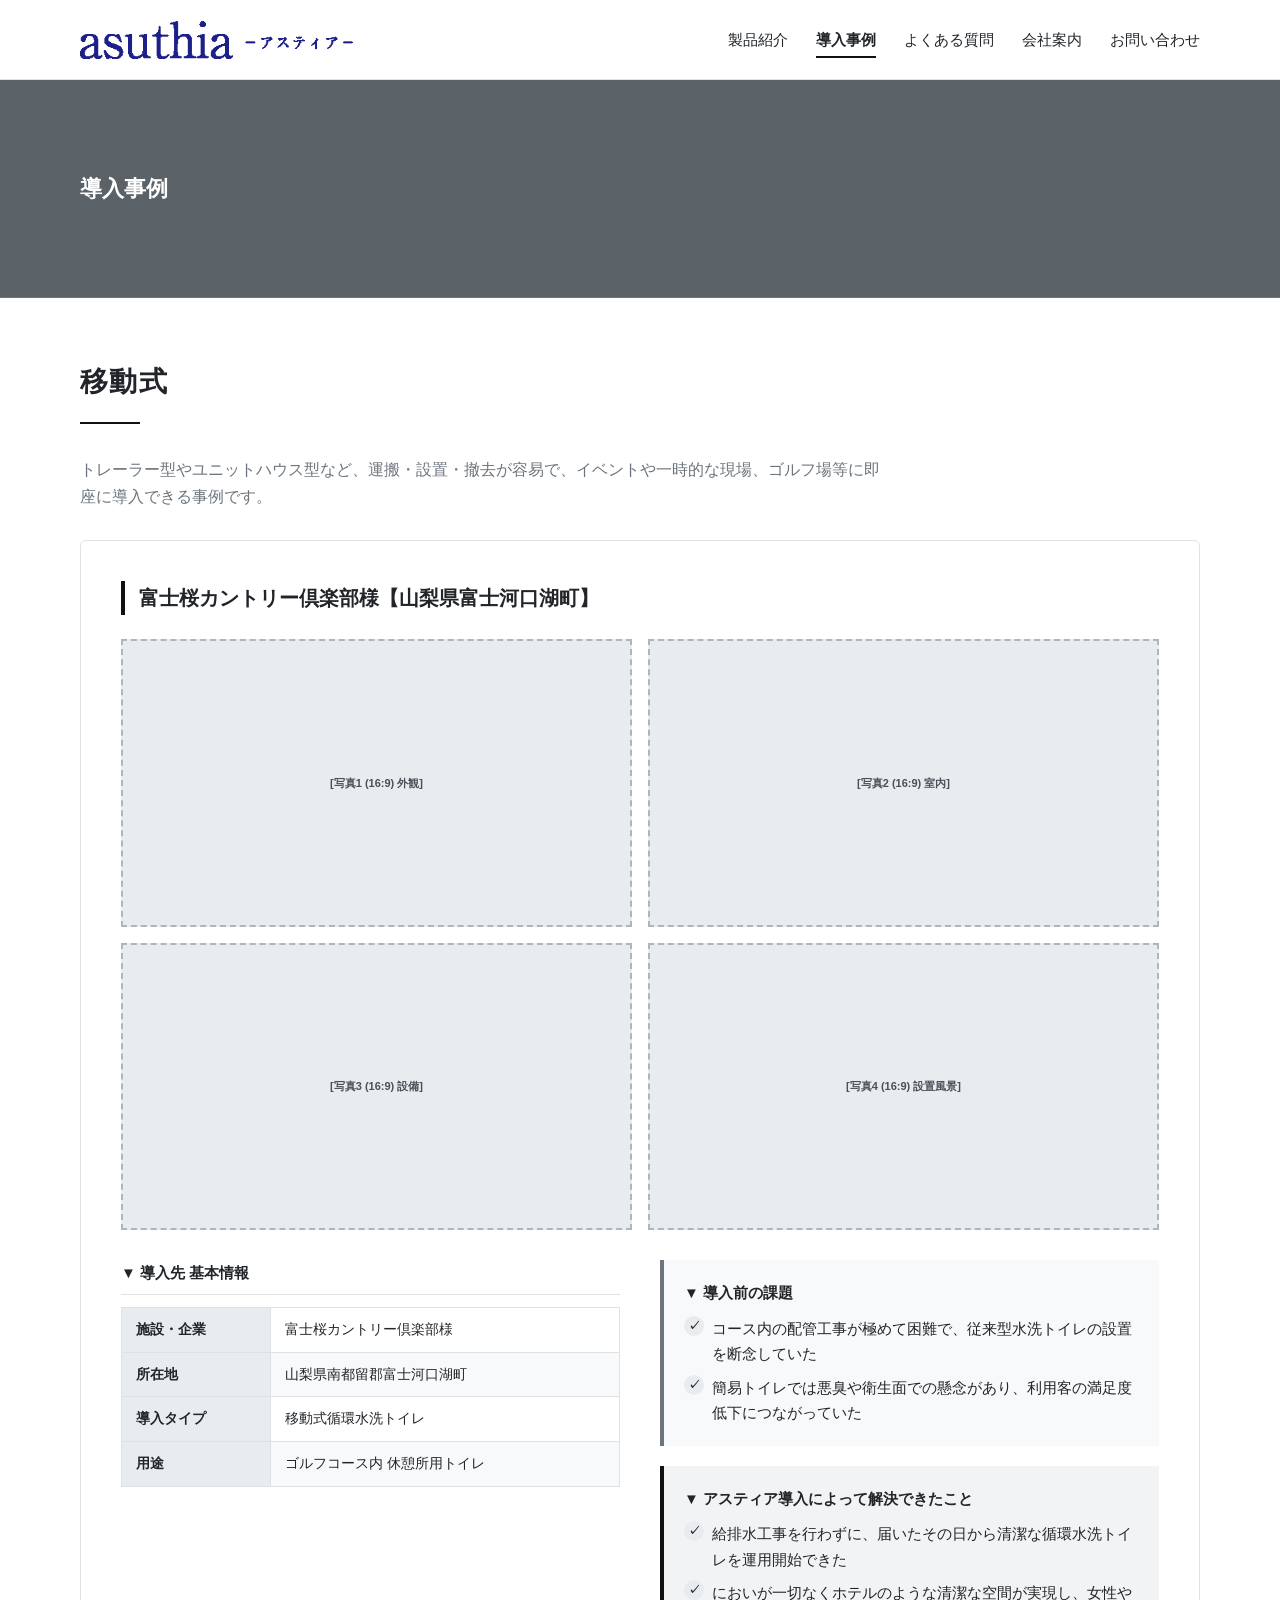
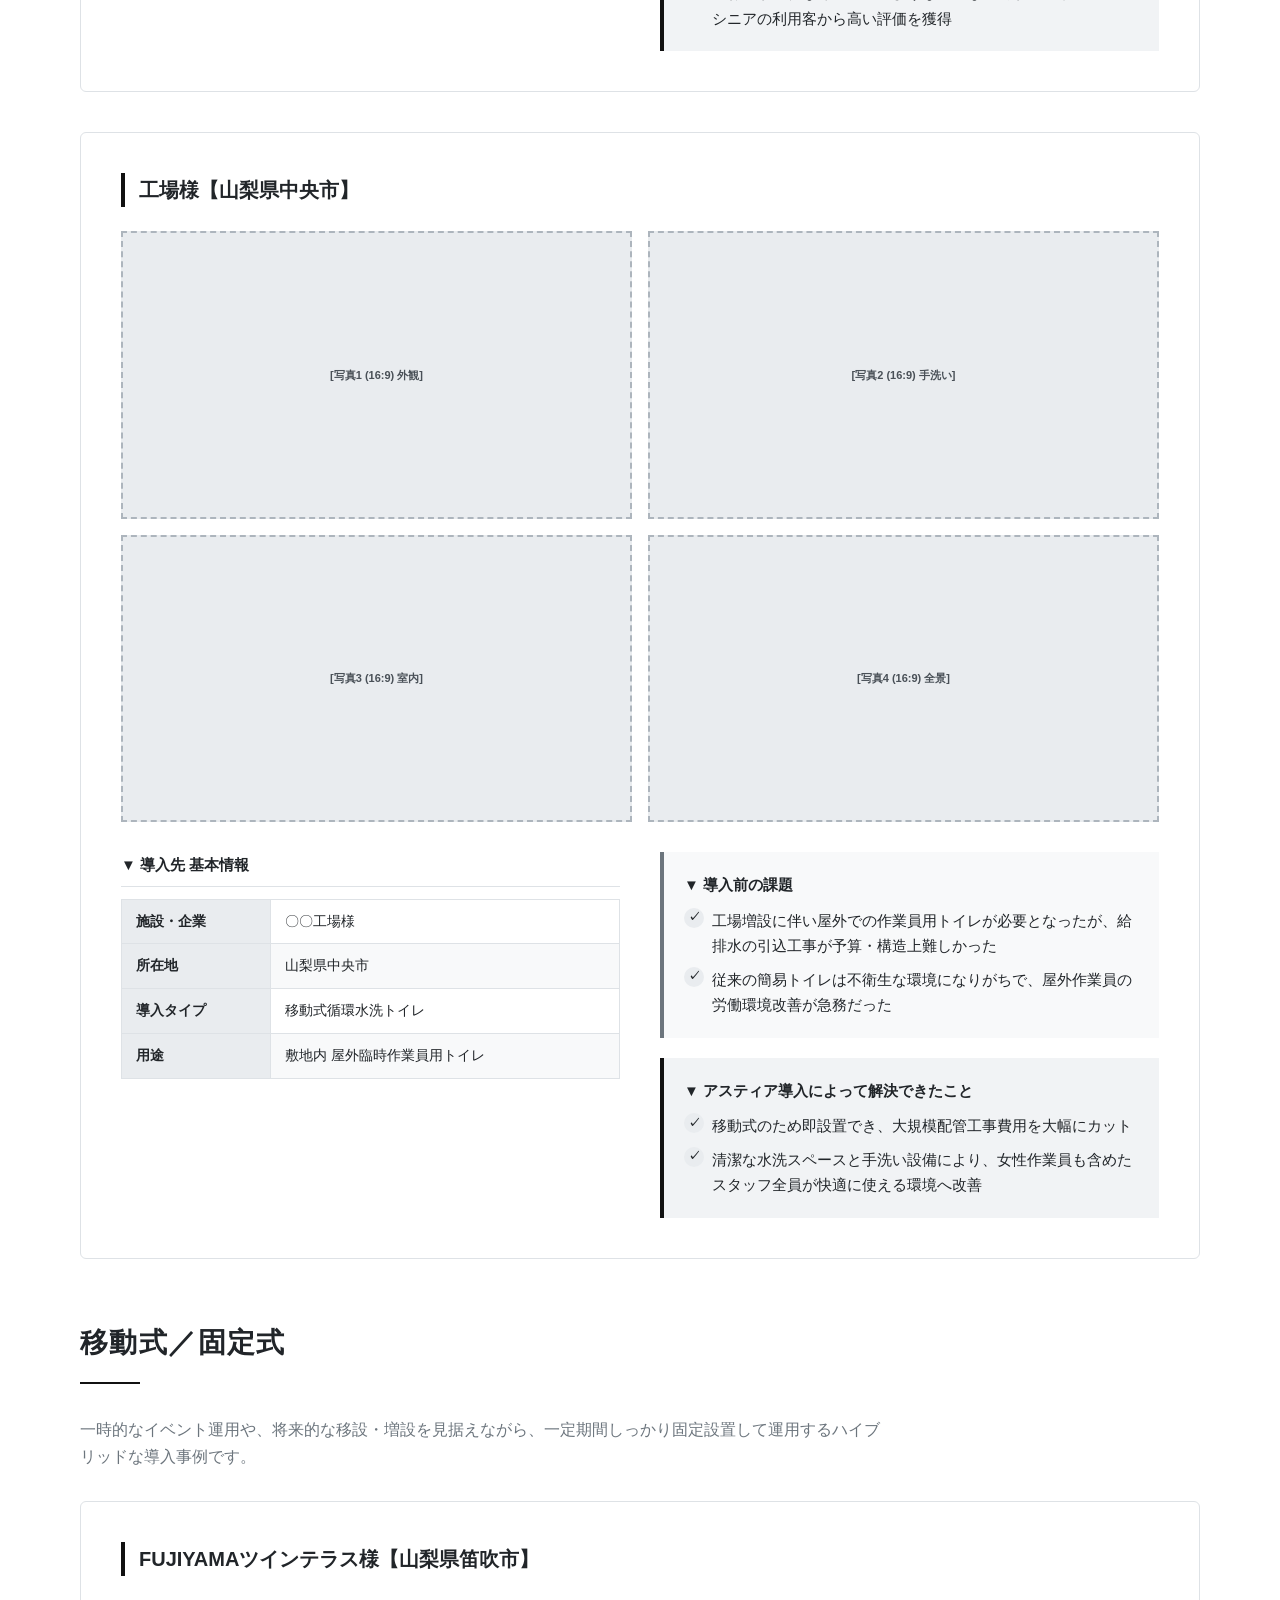
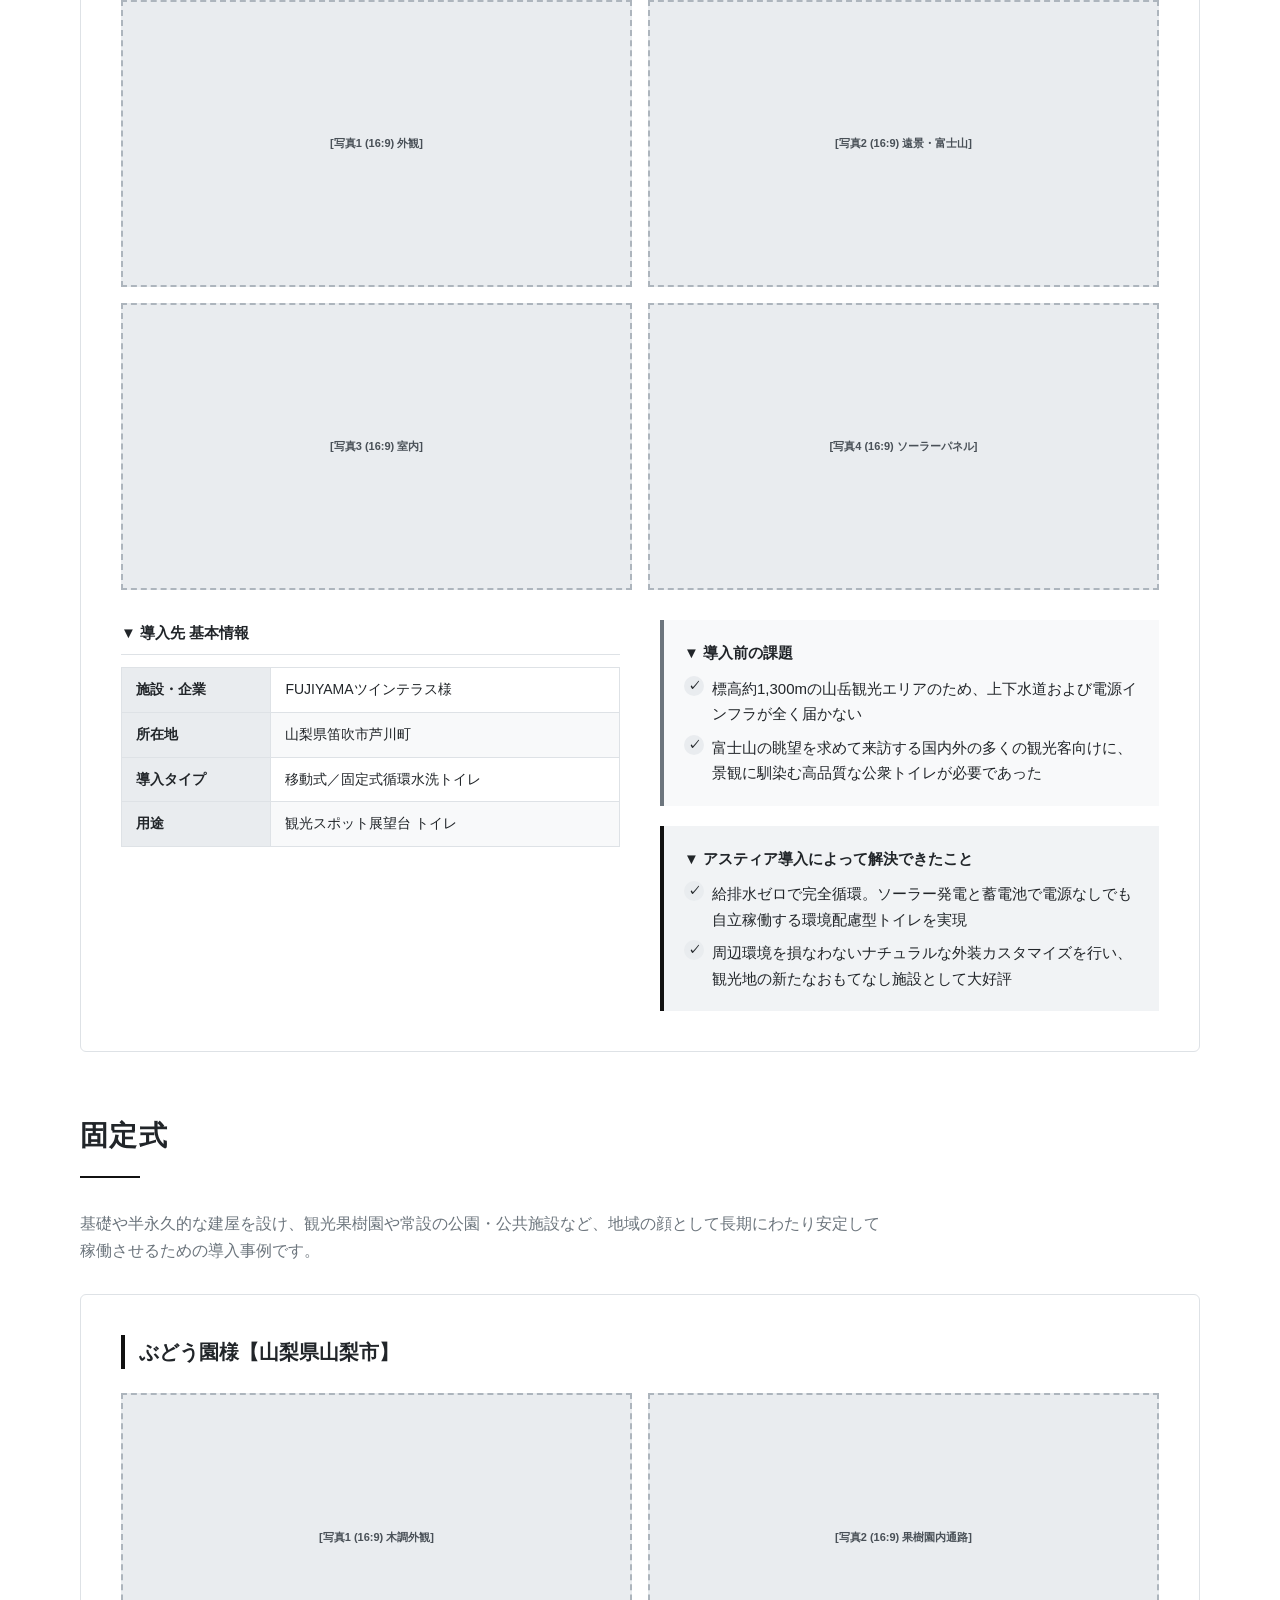
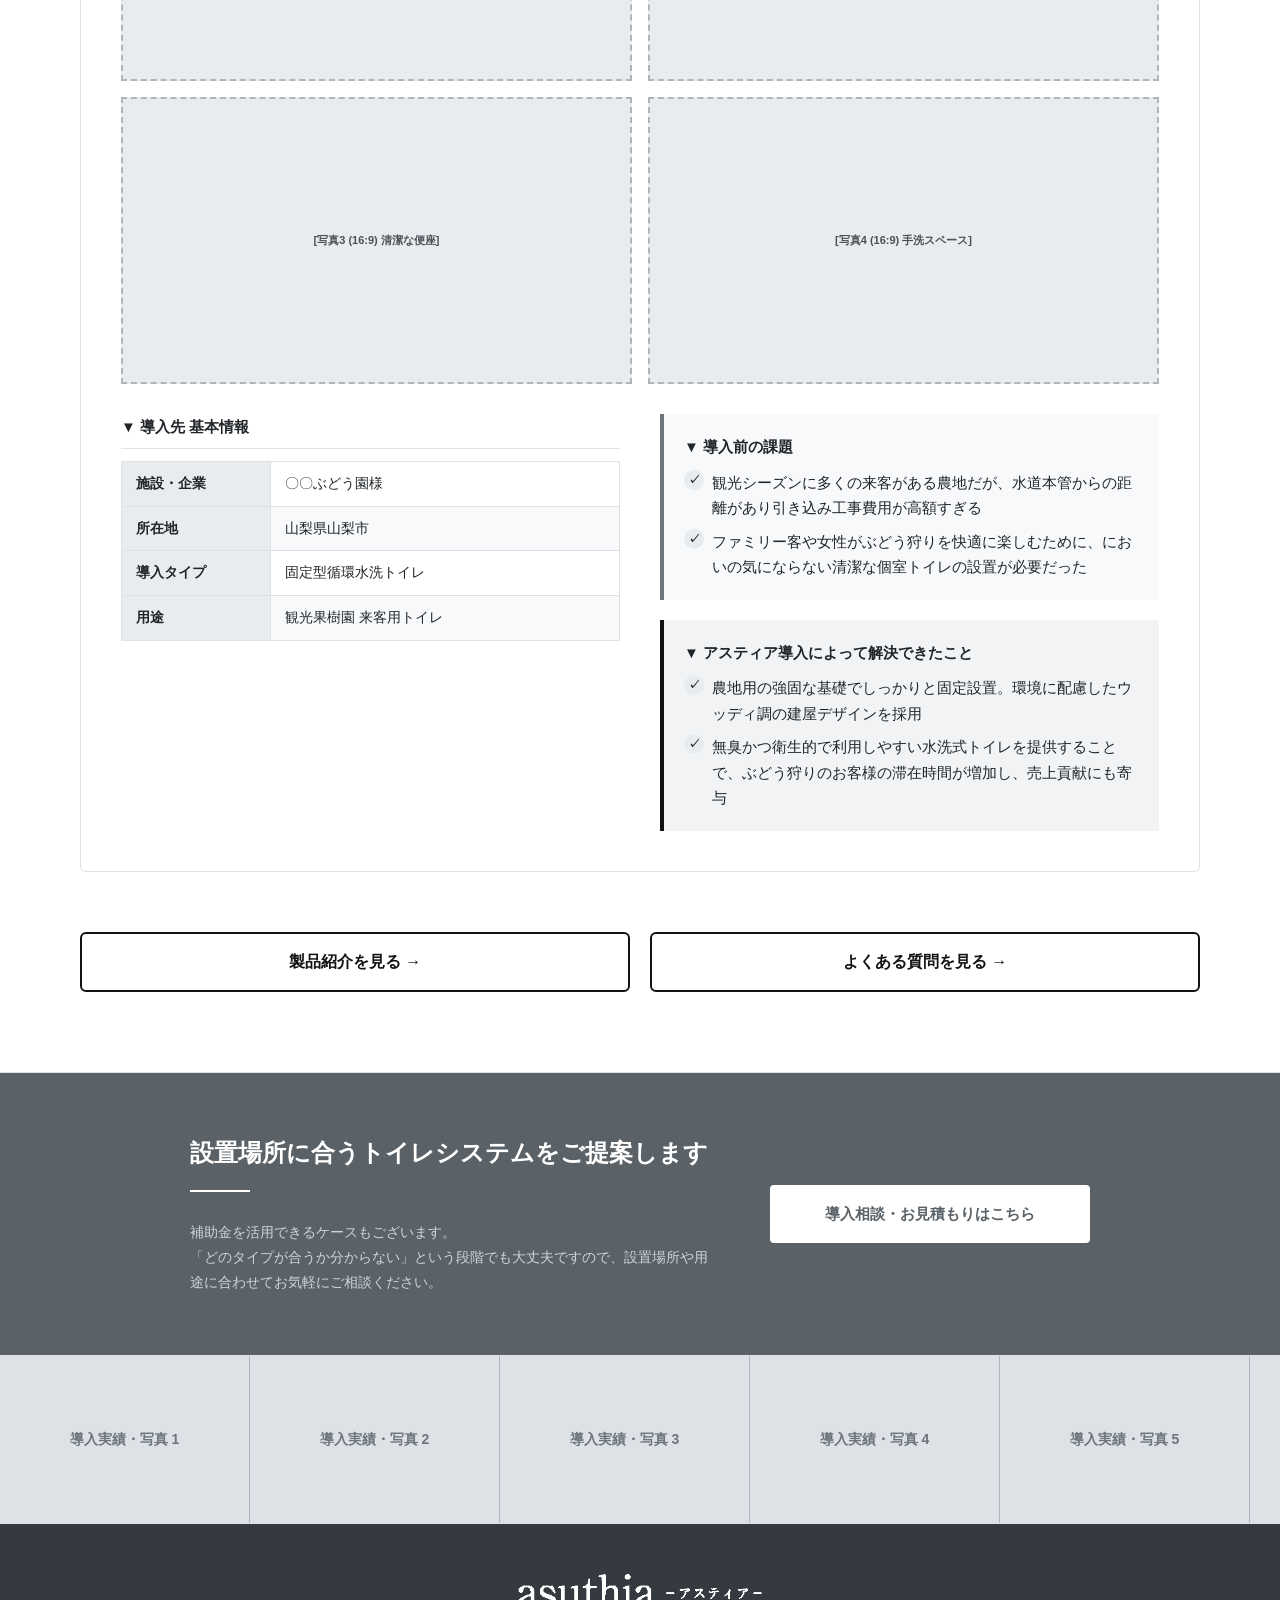
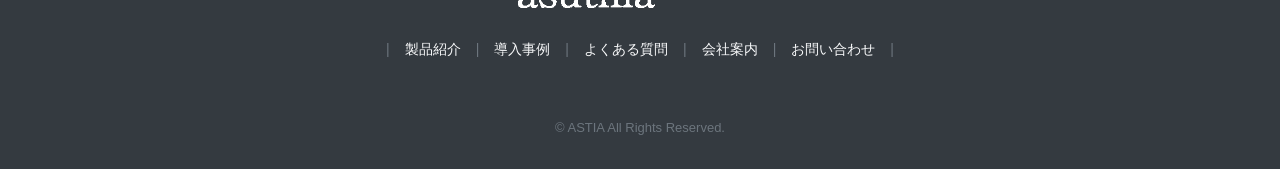
==== cases.html @ 79b29692 "Initial commit with ASTIA wireframe updates" ====
<!DOCTYPE html>
<html lang="ja">
<head>
  <meta charset="UTF-8">
  <meta name="viewport" content="width=device-width, initial-scale=1.0">
  <title>ワイヤーフレーム：導入事例 | アスティア (ASTIA)</title>
  <link rel="stylesheet" href="style.css">
</head>
<body>

  <!-- 共通ヘッダー -->
  <header class="site-header">
    <div class="header-inner">
      <a href="index.html" class="site-logo">
        <img src="logo.png" alt="asuthia -アスティア-">
      </a>
      <nav class="global-nav">
        <ul>
          <li><a href="product.html">製品紹介</a></li>
          <li><a href="cases.html" class="active">導入事例</a></li>
          <li><a href="faq.html">よくある質問</a></li>
          <li><a href="company.html">会社案内</a></li>
          <li><a href="contact.html">お問い合わせ</a></li>
        </ul>
      </nav>
    </div>
  </header>

  <main>
    <!-- 3-1. ページタイトルエリア -->
    <div class="page-header">
      <div class="container">
        <h1 class="page-title">導入事例</h1>
      </div>
    </div>

    <!-- 導入事例コンテンツエリア -->
    <div class="container" style="padding: 60px 40px;">
      
      <!-- ==================== 移動式 セクション ==================== -->
      <section class="case-section" style="margin-bottom: 60px;">
        <h2 class="section-title">移動式</h2>
        <p class="lead-text text-left" style="margin-bottom: 30px;">
          トレーラー型やユニットハウス型など、運搬・設置・撤去が容易で、イベントや一時的な現場、ゴルフ場等に即座に導入できる事例です。
        </p>

        <!-- 事例1: 富士桜カントリー倶楽部様 -->
        <div class="case-item" style="border: 1px solid var(--color-border); border-radius: 6px; padding: 40px; margin-bottom: 40px; background-color: var(--color-white);">
          <h3 style="font-size: 20px; font-weight: 700; margin-bottom: 24px; border-left: 4px solid var(--color-black); padding-left: 14px;">富士桜カントリー倶楽部様【山梨県富士河口湖町】</h3>
          
          <!-- 1. 写真ギャラリー（16:9のアスペクト比へ変更） -->
          <div class="case-gallery" style="display: grid; grid-template-columns: repeat(2, 1fr); gap: 16px; margin-bottom: 30px;">
            <div class="placeholder-box" style="aspect-ratio: 16 / 9; padding: 0; font-size: 11px;">[写真1 (16:9) 外観]</div>
            <div class="placeholder-box" style="aspect-ratio: 16 / 9; padding: 0; font-size: 11px;">[写真2 (16:9) 室内]</div>
            <div class="placeholder-box" style="aspect-ratio: 16 / 9; padding: 0; font-size: 11px;">[写真3 (16:9) 設備]</div>
            <div class="placeholder-box" style="aspect-ratio: 16 / 9; padding: 0; font-size: 11px;">[写真4 (16:9) 設置風景]</div>
          </div>

          <!-- 2. 下部のテキスト情報（2カラム） -->
          <div class="grid-2" style="align-items: flex-start; gap: 40px; margin-bottom: 0;">
            <!-- 左カラム：基本情報 -->
            <div class="case-info-table">
              <h4 style="font-size: 15px; font-weight: bold; margin-bottom: 12px; border-bottom: 1px solid var(--color-border); padding-bottom: 8px;">▼ 導入先 基本情報</h4>
              <table class="custom-table info-table" style="font-size: 14px; background: #fff;">
                <tbody>
                  <tr><th style="padding: 10px 14px; width: 30%;">施設・企業</th><td style="padding: 10px 14px;">富士桜カントリー倶楽部様</td></tr>
                  <tr><th style="padding: 10px 14px;">所在地</th><td style="padding: 10px 14px;">山梨県南都留郡富士河口湖町</td></tr>
                  <tr><th style="padding: 10px 14px;">導入タイプ</th><td style="padding: 10px 14px;">移動式循環水洗トイレ</td></tr>
                  <tr><th style="padding: 10px 14px;">用途</th><td style="padding: 10px 14px;">ゴルフコース内 休憩所用トイレ</td></tr>
                </tbody>
              </table>
            </div>

            <!-- 右カラム：課題と解決効果 -->
            <div class="case-results">
              <div class="info-box" style="margin: 0 0 20px 0; background-color: var(--color-bg-light); border-left-color: #6c757d; padding: 20px;">
                <h4 style="font-size: 15px; font-weight: bold; margin-bottom: 10px;">▼ 導入前の課題</h4>
                <ul class="check-list" style="margin: 0; font-size: 14px;">
                  <li style="margin-bottom: 8px;">コース内の配管工事が極めて困難で、従来型水洗トイレの設置を断念していた</li>
                  <li style="margin-bottom: 0;">簡易トイレでは悪臭や衛生面での懸念があり、利用客の満足度低下につながっていた</li>
                </ul>
              </div>
              <div class="info-box" style="margin: 0; background-color: #f1f3f5; border-left-color: var(--color-black); padding: 20px;">
                <h4 style="font-size: 15px; font-weight: bold; margin-bottom: 10px;">▼ アスティア導入によって解決できたこと</h4>
                <ul class="check-list" style="margin: 0; font-size: 14px;">
                  <li style="margin-bottom: 8px;">給排水工事を行わずに、届いたその日から清潔な循環水洗トイレを運用開始できた</li>
                  <li style="margin-bottom: 0;">においが一切なくホテルのような清潔な空間が実現し、女性やシニアの利用客から高い評価を獲得</li>
                </ul>
              </div>
            </div>
          </div>
        </div>

        <!-- 事例2: 工場様 -->
        <div class="case-item" style="border: 1px solid var(--color-border); border-radius: 6px; padding: 40px; margin-bottom: 0; background-color: var(--color-white);">
          <h3 style="font-size: 20px; font-weight: 700; margin-bottom: 24px; border-left: 4px solid var(--color-black); padding-left: 14px;">工場様【山梨県中央市】</h3>
          
          <!-- 1. 写真ギャラリー（16:9のアスペクト比へ変更） -->
          <div class="case-gallery" style="display: grid; grid-template-columns: repeat(2, 1fr); gap: 16px; margin-bottom: 30px;">
            <div class="placeholder-box" style="aspect-ratio: 16 / 9; padding: 0; font-size: 11px;">[写真1 (16:9) 外観]</div>
            <div class="placeholder-box" style="aspect-ratio: 16 / 9; padding: 0; font-size: 11px;">[写真2 (16:9) 手洗い]</div>
            <div class="placeholder-box" style="aspect-ratio: 16 / 9; padding: 0; font-size: 11px;">[写真3 (16:9) 室内]</div>
            <div class="placeholder-box" style="aspect-ratio: 16 / 9; padding: 0; font-size: 11px;">[写真4 (16:9) 全景]</div>
          </div>

          <!-- 2. 下部のテキスト情報（2カラム） -->
          <div class="grid-2" style="align-items: flex-start; gap: 40px; margin-bottom: 0;">
            <!-- 左カラム：基本情報 -->
            <div class="case-info-table">
              <h4 style="font-size: 15px; font-weight: bold; margin-bottom: 12px; border-bottom: 1px solid var(--color-border); padding-bottom: 8px;">▼ 導入先 基本情報</h4>
              <table class="custom-table info-table" style="font-size: 14px; background: #fff;">
                <tbody>
                  <tr><th style="padding: 10px 14px; width: 30%;">施設・企業</th><td style="padding: 10px 14px;">〇〇工場様</td></tr>
                  <tr><th style="padding: 10px 14px;">所在地</th><td style="padding: 10px 14px;">山梨県中央市</td></tr>
                  <tr><th style="padding: 10px 14px;">導入タイプ</th><td style="padding: 10px 14px;">移動式循環水洗トイレ</td></tr>
                  <tr><th style="padding: 10px 14px;">用途</th><td style="padding: 10px 14px;">敷地内 屋外臨時作業員用トイレ</td></tr>
                </tbody>
              </table>
            </div>

            <!-- 右カラム：課題と解決効果 -->
            <div class="case-results">
              <div class="info-box" style="margin: 0 0 20px 0; background-color: var(--color-bg-light); border-left-color: #6c757d; padding: 20px;">
                <h4 style="font-size: 15px; font-weight: bold; margin-bottom: 10px;">▼ 導入前の課題</h4>
                <ul class="check-list" style="margin: 0; font-size: 14px;">
                  <li style="margin-bottom: 8px;">工場増設に伴い屋外での作業員用トイレが必要となったが、給排水の引込工事が予算・構造上難しかった</li>
                  <li style="margin-bottom: 0;">従来の簡易トイレは不衛生な環境になりがちで、屋外作業員の労働環境改善が急務だった</li>
                </ul>
              </div>
              <div class="info-box" style="margin: 0; background-color: #f1f3f5; border-left-color: var(--color-black); padding: 20px;">
                <h4 style="font-size: 15px; font-weight: bold; margin-bottom: 10px;">▼ アスティア導入によって解決できたこと</h4>
                <ul class="check-list" style="margin: 0; font-size: 14px;">
                  <li style="margin-bottom: 8px;">移動式のため即設置でき、大規模配管工事費用を大幅にカット</li>
                  <li style="margin-bottom: 0;">清潔な水洗スペースと手洗い設備により、女性作業員も含めたスタッフ全員が快適に使える環境へ改善</li>
                </ul>
              </div>
            </div>
          </div>
        </div>
      </section>

      <!-- ==================== 移動式／固定式 セクション ==================== -->
      <section class="case-section" style="margin-bottom: 60px;">
        <h2 class="section-title">移動式／固定式</h2>
        <p class="lead-text text-left" style="margin-bottom: 30px;">
          一時的なイベント運用や、将来的な移設・増設を見据えながら、一定期間しっかり固定設置して運用するハイブリッドな導入事例です。
        </p>

        <!-- 事例3: FUJIYAMAツインテラス様 -->
        <div class="case-item" style="border: 1px solid var(--color-border); border-radius: 6px; padding: 40px; margin-bottom: 0; background-color: var(--color-white);">
          <h3 style="font-size: 20px; font-weight: 700; margin-bottom: 24px; border-left: 4px solid var(--color-black); padding-left: 14px;">FUJIYAMAツインテラス様【山梨県笛吹市】</h3>
          
          <!-- 1. 写真ギャラリー（16:9のアスペクト比へ変更） -->
          <div class="case-gallery" style="display: grid; grid-template-columns: repeat(2, 1fr); gap: 16px; margin-bottom: 30px;">
            <div class="placeholder-box" style="aspect-ratio: 16 / 9; padding: 0; font-size: 11px;">[写真1 (16:9) 外観]</div>
            <div class="placeholder-box" style="aspect-ratio: 16 / 9; padding: 0; font-size: 11px;">[写真2 (16:9) 遠景・富士山]</div>
            <div class="placeholder-box" style="aspect-ratio: 16 / 9; padding: 0; font-size: 11px;">[写真3 (16:9) 室内]</div>
            <div class="placeholder-box" style="aspect-ratio: 16 / 9; padding: 0; font-size: 11px;">[写真4 (16:9) ソーラーパネル]</div>
          </div>

          <!-- 2. 下部のテキスト情報（2カラム） -->
          <div class="grid-2" style="align-items: flex-start; gap: 40px; margin-bottom: 0;">
            <!-- 左カラム：基本情報 -->
            <div class="case-info-table">
              <h4 style="font-size: 15px; font-weight: bold; margin-bottom: 12px; border-bottom: 1px solid var(--color-border); padding-bottom: 8px;">▼ 導入先 基本情報</h4>
              <table class="custom-table info-table" style="font-size: 14px; background: #fff;">
                <tbody>
                  <tr><th style="padding: 10px 14px; width: 30%;">施設・企業</th><td style="padding: 10px 14px;">FUJIYAMAツインテラス様</td></tr>
                  <tr><th style="padding: 10px 14px;">所在地</th><td style="padding: 10px 14px;">山梨県笛吹市芦川町</td></tr>
                  <tr><th style="padding: 10px 14px;">導入タイプ</th><td style="padding: 10px 14px;">移動式／固定式循環水洗トイレ</td></tr>
                  <tr><th style="padding: 10px 14px;">用途</th><td style="padding: 10px 14px;">観光スポット展望台 トイレ</td></tr>
                </tbody>
              </table>
            </div>

            <!-- 右カラム：課題と解決効果 -->
            <div class="case-results">
              <div class="info-box" style="margin: 0 0 20px 0; background-color: var(--color-bg-light); border-left-color: #6c757d; padding: 20px;">
                <h4 style="font-size: 15px; font-weight: bold; margin-bottom: 10px;">▼ 導入前の課題</h4>
                <ul class="check-list" style="margin: 0; font-size: 14px;">
                  <li style="margin-bottom: 8px;">標高約1,300mの山岳観光エリアのため、上下水道および電源インフラが全く届かない</li>
                  <li style="margin-bottom: 0;">富士山の眺望を求めて来訪する国内外の多くの観光客向けに、景観に馴染む高品質な公衆トイレが必要であった</li>
                </ul>
              </div>
              <div class="info-box" style="margin: 0; background-color: #f1f3f5; border-left-color: var(--color-black); padding: 20px;">
                <h4 style="font-size: 15px; font-weight: bold; margin-bottom: 10px;">▼ アスティア導入によって解決できたこと</h4>
                <ul class="check-list" style="margin: 0; font-size: 14px;">
                  <li style="margin-bottom: 8px;">給排水ゼロで完全循環。ソーラー発電と蓄電池で電源なしでも自立稼働する環境配慮型トイレを実現</li>
                  <li style="margin-bottom: 0;">周辺環境を損なわないナチュラルな外装カスタマイズを行い、観光地の新たなおもてなし施設として大好評</li>
                </ul>
              </div>
            </div>
          </div>
        </div>
      </section>

      <!-- ==================== 固定式 セクション ==================== -->
      <section class="case-section" style="margin-bottom: 0;">
        <h2 class="section-title">固定式</h2>
        <p class="lead-text text-left" style="margin-bottom: 30px;">
          基礎や半永久的な建屋を設け、観光果樹園や常設の公園・公共施設など、地域の顔として長期にわたり安定して稼働させるための導入事例です。
        </p>

        <!-- 事例4: ぶどう園様 -->
        <div class="case-item" style="border: 1px solid var(--color-border); border-radius: 6px; padding: 40px; margin-bottom: 0; background-color: var(--color-white);">
          <h3 style="font-size: 20px; font-weight: 700; margin-bottom: 24px; border-left: 4px solid var(--color-black); padding-left: 14px;">ぶどう園様【山梨県山梨市】</h3>
          
          <!-- 1. 写真ギャラリー（16:9のアスペクト比へ変更） -->
          <div class="case-gallery" style="display: grid; grid-template-columns: repeat(2, 1fr); gap: 16px; margin-bottom: 30px;">
            <div class="placeholder-box" style="aspect-ratio: 16 / 9; padding: 0; font-size: 11px;">[写真1 (16:9) 木調外観]</div>
            <div class="placeholder-box" style="aspect-ratio: 16 / 9; padding: 0; font-size: 11px;">[写真2 (16:9) 果樹園内通路]</div>
            <div class="placeholder-box" style="aspect-ratio: 16 / 9; padding: 0; font-size: 11px;">[写真3 (16:9) 清潔な便座]</div>
            <div class="placeholder-box" style="aspect-ratio: 16 / 9; padding: 0; font-size: 11px;">[写真4 (16:9) 手洗スペース]</div>
          </div>

          <!-- 2. 下部のテキスト情報（2カラム） -->
          <div class="grid-2" style="align-items: flex-start; gap: 40px; margin-bottom: 0;">
            <!-- 左カラム：基本情報 -->
            <div class="case-info-table">
              <h4 style="font-size: 15px; font-weight: bold; margin-bottom: 12px; border-bottom: 1px solid var(--color-border); padding-bottom: 8px;">▼ 導入先 基本情報</h4>
              <table class="custom-table info-table" style="font-size: 14px; background: #fff;">
                <tbody>
                  <tr><th style="padding: 10px 14px; width: 30%;">施設・企業</th><td style="padding: 10px 14px;">〇〇ぶどう園様</td></tr>
                  <tr><th style="padding: 10px 14px;">所在地</th><td style="padding: 10px 14px;">山梨県山梨市</td></tr>
                  <tr><th style="padding: 10px 14px;">導入タイプ</th><td style="padding: 10px 14px;">固定型循環水洗トイレ</td></tr>
                  <tr><th style="padding: 10px 14px;">用途</th><td style="padding: 10px 14px;">観光果樹園 来客用トイレ</td></tr>
                </tbody>
              </table>
            </div>

            <!-- 右カラム：課題と解決効果 -->
            <div class="case-results">
              <div class="info-box" style="margin: 0 0 20px 0; background-color: var(--color-bg-light); border-left-color: #6c757d; padding: 20px;">
                <h4 style="font-size: 15px; font-weight: bold; margin-bottom: 10px;">▼ 導入前の課題</h4>
                <ul class="check-list" style="margin: 0; font-size: 14px;">
                  <li style="margin-bottom: 8px;">観光シーズンに多くの来客がある農地だが、水道本管からの距離があり引き込み工事費用が高額すぎる</li>
                  <li style="margin-bottom: 0;">ファミリー客や女性がぶどう狩りを快適に楽しむために、においの気にならない清潔な個室トイレの設置が必要だった</li>
                </ul>
              </div>
              <div class="info-box" style="margin: 0; background-color: #f1f3f5; border-left-color: var(--color-black); padding: 20px;">
                <h4 style="font-size: 15px; font-weight: bold; margin-bottom: 10px;">▼ アスティア導入によって解決できたこと</h4>
                <ul class="check-list" style="margin: 0; font-size: 14px;">
                  <li style="margin-bottom: 8px;">農地用の強固な基礎でしっかりと固定設置。環境に配慮したウッディ調の建屋デザインを採用</li>
                  <li style="margin-bottom: 0;">無臭かつ衛生的で利用しやすい水洗式トイレを提供することで、ぶどう狩りのお客様の滞在時間が増加し、売上貢献にも寄与</li>
                </ul>
              </div>
            </div>
          </div>
        </div>
      </section>

    </div>

    <!-- 各種案内（製品紹介 ＆ よくある質問ボタン） -->
    <section class="section" style="padding: 0 0 80px 0;">
      <div class="container">
        <div class="grid-2" style="gap: 20px; margin-bottom: 0;">
          <a href="product.html" class="btn btn-secondary" style="display: flex; align-items: center; justify-content: center; height: 60px; font-weight: bold; font-size: 16px; border-radius: 6px; border: 2px solid var(--color-black); color: var(--color-black); width: 100%; box-sizing: border-box; text-decoration: none;">
            製品紹介を見る →
          </a>
          <a href="faq.html" class="btn btn-secondary" style="display: flex; align-items: center; justify-content: center; height: 60px; font-weight: bold; font-size: 16px; border-radius: 6px; border: 2px solid var(--color-black); color: var(--color-black); width: 100%; box-sizing: border-box; text-decoration: none;">
            よくある質問を見る →
          </a>
        </div>
      </div>
    </section>

  </div>

    <!-- フッター前CTAセクション -->
    <section class="footer-cta-section">
      <div class="container">
        <div class="footer-cta-inner" style="max-width: 900px; padding: 0;">
          <div class="grid-2" style="grid-template-columns: 1.6fr 1fr; gap: 40px; align-items: center; text-align: left; margin-bottom: 0;">
            <div>
              <h3 style="margin-bottom: 12px;">設置場所に合うトイレシステムをご提案します</h3>
              <p style="margin: 0; font-size: 14px;">補助金を活用できるケースもございます。<br>「どのタイプが合うか分からない」という段階でも大丈夫ですので、設置場所や用途に合わせてお気軽にご相談ください。</p>
            </div>
            <div style="text-align: right;">
              <a href="contact.html" class="btn btn-secondary" style="display: inline-block; width: 100%; max-width: 320px; text-align: center; box-sizing: border-box;">導入相談・お見積もりはこちら</a>
            </div>
          </div>
        </div>
      </div>
    </section>

    <!-- 無限スライダーセクション -->
    <section class="infinite-slider-section">
      <div class="slider-container">
        <div class="slider-track">
          <div class="slider-item">導入実績・写真 1</div>
          <div class="slider-item">導入実績・写真 2</div>
          <div class="slider-item">導入実績・写真 3</div>
          <div class="slider-item">導入実績・写真 4</div>
          <div class="slider-item">導入実績・写真 5</div>
          <div class="slider-item">導入実績・写真 6</div>
          <!-- ループ用（無限スクロール実現のために同一内容を複製） -->
          <div class="slider-item">導入実績・写真 1</div>
          <div class="slider-item">導入実績・写真 2</div>
          <div class="slider-item">導入実績・写真 3</div>
          <div class="slider-item">導入実績・写真 4</div>
          <div class="slider-item">導入実績・写真 5</div>
          <div class="slider-item">導入実績・写真 6</div>
        </div>
      </div>
    </section>
  </main>

  <!-- 共通フッター -->
  <footer class="site-footer">
    <div class="container">
      <div class="footer-inner" style="display: flex; flex-direction: column; align-items: center; gap: 30px; margin-bottom: 30px;">
        <div class="footer-logo-area">
          <a href="index.html" class="footer-logo">
            <img src="logo.png" alt="asuthia -アスティア-">
          </a>
        </div>
        <div class="footer-links" style="display: flex; flex-wrap: wrap; justify-content: center; align-items: center; gap: 10px 15px; font-size: 14px; color: #6c757d;">
          <span>|</span>
          <a href="product.html" style="color: #f8f9fa;">製品紹介</a>
          <span>|</span>
          <a href="cases.html" style="color: #f8f9fa;">導入事例</a>
          <span>|</span>
          <a href="faq.html" style="color: #f8f9fa;">よくある質問</a>
          <span>|</span>
          <a href="company.html" style="color: #f8f9fa;">会社案内</a>
          <span>|</span>
          <a href="contact.html" style="color: #f8f9fa;">お問い合わせ</a>
          <span>|</span>
        </div>
      </div>
      <div class="copyright" style="text-align: center;">
        &copy; ASTIA All Rights Reserved.
      </div>
    </div>
  </footer>

  <script src="script.js"></script>
</body>
</html>
---- style.css ----
@charset "UTF-8";

/* ==========================================================================
   WordPress Theme "SWELL" Wireframe Stylesheet
   Project: Astia (アスティア) Web Site Wireframe
   Color Palette: White, Black, Gray (Monochrome)
   Layout: Desktop Only (1440px assumed, Max Content Width 1200px, Centered)
   ========================================================================== */

:root {
  --color-white: #ffffff;
  --color-bg-light: #f8f9fa;
  --color-bg-gray: #f1f3f5;
  --color-border: #dee2e6;
  --color-border-dark: #adb5bd;
  --color-text-main: #212529;
  --color-text-muted: #6c757d;
  --color-black: #111111;
  
  --font-family-main: -apple-system, BlinkMacSystemFont, "Helvetica Neue", "Segoe UI", "Hiragino Kaku Gothic ProN", "Hiragino Sans", "Meiryo", sans-serif;
  --max-width-container: 1200px;
}

* {
  box-sizing: border-box;
  margin: 0;
  padding: 0;
}

body {
  font-family: var(--font-family-main);
  color: var(--color-text-main);
  background-color: var(--color-white);
  line-height: 1.7;
  font-size: 16px;
  min-width: 1280px; /* Desktop only assumed */
}

a {
  color: inherit;
  text-decoration: none;
  transition: opacity 0.2s ease, color 0.2s ease;
}

a:hover {
  opacity: 0.7;
}

ul, ol {
  list-style: none;
}

img {
  max-width: 100%;
  height: auto;
  display: block;
}

/* --- Container & Layout --- */
.container {
  width: 100%;
  max-width: var(--max-width-container);
  margin: 0 auto;
  padding: 0 40px;
}

.section {
  padding: 80px 0;
  border-bottom: 1px solid var(--color-border);
}

.section.bg-light {
  background-color: var(--color-bg-light);
}

.section.bg-gray {
  background-color: var(--color-bg-gray);
}

/* --- Wireframe Notice Bar (UI Prototype Indicator) --- */
.wireframe-notice {
  background-color: #212529;
  color: #f8f9fa;
  font-size: 13px;
  padding: 10px 0;
  text-align: center;
  border-bottom: 1px solid #495057;
}
.wireframe-notice span {
  display: inline-block;
  margin: 0 10px;
  padding: 2px 8px;
  background: #343a40;
  border-radius: 3px;
}

/* --- Common Header (SWELL Style) --- */
.site-header {
  background-color: var(--color-white);
  border-bottom: 1px solid var(--color-border); /* 下線を薄いグレーに変更 */
  position: sticky;
  top: 0;
  z-index: 1000;
  height: 80px;
  display: flex;
  align-items: center;
}

.header-inner {
  display: flex;
  justify-content: space-between;
  align-items: center;
  width: 100%;
  max-width: var(--max-width-container);
  margin: 0 auto;
  padding: 0 40px;
}

.site-logo {
  display: inline-flex;
  align-items: center;
}

.site-logo img {
  height: 38px;
  width: auto;
  display: block;
}

.logo-placeholder {
  width: 180px;
  height: 44px;
  background-color: #e9ecef;
  border: 2px solid #ced4da;
  display: flex;
  align-items: center;
  justify-content: center;
  font-weight: bold;
  font-size: 14px;
  color: #495057;
  letter-spacing: 0.05em;
}

.global-nav ul {
  display: flex;
  align-items: center;
  gap: 28px;
}

.global-nav a {
  font-size: 15px;
  font-weight: 500;
  color: var(--color-text-main);
  padding: 8px 0;
  position: relative;
}

.global-nav a.active {
  font-weight: 700;
  border-bottom: 2px solid var(--color-black);
}

.header-cta {
  margin-left: 16px;
}

/* --- Footer CTA Section (フッター前CTAセクション：濃いめのグレー) --- */
.footer-cta-section {
  background-color: #5a6268; /* コンテンツヘッダーと同じグレーに変更 */
  color: #ffffff;
  padding: 60px 0;
  text-align: center;
  border-bottom: none;
}

.footer-cta-inner {
  max-width: 800px;
  margin: 0 auto;
  padding: 0 40px;
}

.footer-cta-section h3 {
  font-size: 24px;
  font-weight: 700;
  margin-bottom: 16px;
  color: #ffffff;
  position: relative;
  padding-bottom: 16px;
}

.footer-cta-section h3::after {
  content: "";
  display: block;
  width: 60px;
  height: 2px;
  background-color: #ffffff; /* 背景が濃いグレーのため白線に設定 */
  margin: 16px 0 0;
}

.footer-cta-section p {
  font-size: 15px;
  color: #ced4da;
  margin-bottom: 24px;
  line-height: 1.8;
}

.footer-cta-section .btn {
  background-color: #ffffff;
  color: #5a6268; /* 文字色をセクション背景色と同じに統一 */
  border-color: #ffffff;
}

.footer-cta-section .btn:hover {
  background-color: #f1f3f5;
  color: #5a6268;
}

/* --- Common Footer (SWELL Style) --- */
.site-footer {
  background-color: #343a40; /* 濃いめのグレーに変更 */
  color: #f8f9fa;
  padding: 50px 0 30px;
}

.footer-inner {
  display: flex;
  justify-content: space-between;
  align-items: flex-start;
  gap: 60px;
  margin-bottom: 40px;
}

.footer-logo-area {
  flex-shrink: 0;
}

.footer-logo img {
  height: 34px;
  width: auto;
  display: block;
  filter: brightness(0) invert(1); /* 濃い背景用にロゴを白く反転 */
}

.footer-sitemap {
  display: grid;
  grid-template-columns: repeat(3, 1fr);
  gap: 40px;
}

.footer-sitemap h4 {
  font-size: 15px;
  font-weight: bold;
  color: #ffffff;
  margin-bottom: 16px;
  border-bottom: 1px solid #495057;
  padding-bottom: 8px;
}

.footer-sitemap ul li {
  margin-bottom: 12px;
}

.footer-sitemap ul a {
  font-size: 14px;
  color: #ced4da;
}

.copyright {
  text-align: center;
  font-size: 13px;
  color: #6c757d;
  border-top: 1px solid #343a40;
  padding-top: 24px;
}

/* --- Buttons --- */
.btn {
  display: inline-flex;
  align-items: center;
  justify-content: center;
  padding: 14px 32px;
  font-size: 15px;
  font-weight: 600;
  border-radius: 4px;
  cursor: pointer;
  text-align: center;
  transition: all 0.2s ease;
  white-space: nowrap;
}

.btn-primary {
  background-color: var(--color-black);
  color: var(--color-white);
  border: 2px solid var(--color-black);
}

.btn-primary:hover {
  background-color: #343a40;
  border-color: #343a40;
  opacity: 1;
}

.btn-secondary {
  background-color: var(--color-white);
  color: var(--color-black);
  border: 2px solid var(--color-black);
}

.btn-secondary:hover {
  background-color: #f1f3f5;
  opacity: 1;
}

.btn-lg {
  padding: 18px 44px;
  font-size: 16px;
}

.btn-sm {
  padding: 8px 20px;
  font-size: 13px;
}

.btn-group {
  display: flex;
  gap: 16px;
  justify-content: center;
  flex-wrap: wrap;
  margin-top: 24px;
}

.section-title {
  font-size: 28px;
  font-weight: 700;
  text-align: left; /* センター寄せから左揃えに変更 */
  margin-bottom: 16px;
  letter-spacing: 0.05em;
  position: relative;
  padding-bottom: 16px;
}

.section-title::after {
  content: "";
  display: block;
  width: 60px;
  height: 2px;
  background-color: var(--color-black);
  margin: 16px 0 0; /* アンダーラインを左寄せに調整 */
}

.lead-text {
  text-align: center;
  font-size: 16px;
  color: var(--color-text-muted);
  max-width: 800px;
  margin: 0 auto 40px;
}

.lead-text.text-left {
  text-align: left;
  margin: 0 0 30px 0;
}

.page-header {
  background-color: #5a6268; /* やや薄めのミディアムグレーに変更 */
  padding: 90px 0; /* 高さをさらに1.5倍に拡張（60px -> 90px） */
  border-bottom: 1px solid #6c757d; /* 境界線も少し薄めのグレーに調整 */
}

.page-title {
  font-size: 22px; /* フォントを小さく調整（32px -> 22px） */
  font-weight: 700;
  color: #ffffff; /* フォントカラーを白に変更 */
  margin-bottom: 0; /* 下部マージンを排除しセンター配置を均等に */
}

/* --- Breadcrumb --- */
.breadcrumb {
  font-size: 13px;
  color: var(--color-text-muted);
  margin-bottom: 16px;
}
.breadcrumb a {
  color: var(--color-text-muted);
}
.breadcrumb span {
  margin: 0 8px;
}

/* --- Placeholders --- */
.placeholder-box {
  background-color: #e9ecef;
  border: 2px dashed #adb5bd;
  color: #495057;
  display: flex;
  flex-direction: column;
  align-items: center;
  justify-content: center;
  text-align: center;
  padding: 30px;
  font-weight: 600;
  font-size: 15px;
  position: relative;
  overflow: hidden;
}

.placeholder-box span.sub-label {
  font-size: 12px;
  font-weight: normal;
  color: #6c757d;
  margin-top: 6px;
}

.ph-mv {
  height: 480px;
  background-color: #dee2e6;
  border: 3px solid #ced4da;
  font-size: 20px;
}

/* FV (First View) Full Width (余白なし) */
.ph-mv-full {
  position: relative;
  width: 100%;
  height: 700px;
  background-color: #dee2e6;
  border-bottom: 2px solid var(--color-border);
  display: flex;
  align-items: center;
  justify-content: center;
  overflow: hidden;
}

.ph-mv-bg-label {
  position: absolute;
  top: 20px;
  right: 20px;
  font-size: 14px;
  color: #6c757d;
  font-weight: normal;
  z-index: 1;
}

.btn-group-fv {
  justify-content: flex-start;
}

.btn-group-fv .btn {
  padding: 10px 24px;
  font-size: 14px;
}

.ph-video {
  height: 320px;
  background-color: #d8dde2;
}

.ph-diagram {
  height: 380px;
  width: 100%;
  margin: 30px 0;
  background-color: #e2e6ea;
}

.ph-card-img {
  height: 200px;
  width: 100%;
}

.ph-gallery-img {
  height: 240px;
  width: 100%;
}

.ph-logo {
  height: 80px;
  width: 220px;
}

/* --- Layout Grids (SWELL Auto Layout style) --- */
.grid-2 {
  display: grid;
  grid-template-columns: 1fr 1fr;
  gap: 50px;
  align-items: center;
  margin-bottom: 40px;
}

.grid-3 {
  display: grid;
  grid-template-columns: repeat(3, 1fr);
  gap: 30px;
  margin-bottom: 40px;
}

.grid-4 {
  display: grid;
  grid-template-columns: repeat(4, 1fr);
  gap: 20px;
  margin-bottom: 40px;
}

/* --- Cards (SWELL Style) --- */
.card {
  background-color: var(--color-bg-light); /* 背景色を薄めのグレーに変更 */
  border: 1px solid var(--color-border);
  border-radius: 6px;
  overflow: hidden;
  display: flex;
  flex-direction: column;
  transition: border-color 0.2s ease, transform 0.2s ease;
}

.card:hover {
  border-color: var(--color-black);
}

.card-body {
  padding: 24px;
  display: flex;
  flex-direction: column;
  flex-grow: 1;
}

.card-title {
  font-size: 18px;
  font-weight: 700;
  margin-bottom: 12px;
}

.card-text {
  font-size: 14px;
  color: var(--color-text-muted);
  margin-bottom: 20px;
  flex-grow: 1;
}

/* Feature Card Specific */
.feature-card {
  text-align: center;
  padding: 30px 20px;
  background-color: #ffffff; /* 背景色を白に変更 */
  border: 1px solid var(--color-border);
  border-radius: 6px;
}

.feature-icon-ph {
  width: 64px;
  height: 64px;
  border-radius: 50%;
  background-color: #dee2e6;
  border: 2px solid #adb5bd;
  margin: 0 auto 16px;
  display: flex;
  align-items: center;
  justify-content: center;
  font-size: 12px;
  color: #495057;
  font-weight: bold;
}

/* Case Study Card Specific */
.case-card .badge-group {
  display: flex;
  gap: 8px;
  margin-bottom: 12px;
  flex-wrap: wrap;
}

.badge {
  display: inline-block;
  padding: 4px 10px;
  font-size: 12px;
  font-weight: 600;
  background-color: #e9ecef;
  color: #495057;
  border-radius: 4px;
  border: 1px solid #ced4da;
}

.badge-dark {
  background-color: #343a40;
  color: #fff;
  border-color: #343a40;
}

/* --- CTA Banner Blocks (SWELL Style) --- */
.cta-banner {
  background-color: var(--color-bg-gray);
  border: 2px solid var(--color-border);
  border-radius: 8px;
  padding: 60px 40px;
  text-align: center;
  margin: 50px 0;
}

.cta-banner h3 {
  font-size: 24px;
  font-weight: 700;
  margin-bottom: 16px;
}

.cta-banner p {
  font-size: 15px;
  color: var(--color-text-muted);
  margin-bottom: 24px;
  max-width: 600px;
  margin-left: auto;
  margin-right: auto;
}

/* --- FAQ Styles (Static clean style) --- */
.faq-list {
  max-width: 900px;
  margin: 0 auto 20px;
}

.faq-item-static {
  padding: 28px 0;
  border-bottom: 1px solid var(--color-border);
}

.faq-item-static:last-child {
  border-bottom: none;
}

.faq-q-row {
  display: flex;
  align-items: center;
  gap: 16px;
  margin-bottom: 14px;
}

.faq-icon-q {
  display: flex;
  align-items: center;
  justify-content: center;
  width: 28px;
  height: 28px;
  background-color: #212529; /* ダークグレーのQマークスクエア */
  color: #ffffff;
  font-weight: 800;
  font-size: 13px;
  border-radius: 4px;
  flex-shrink: 0;
}

.faq-question-text {
  font-size: 16px;
  font-weight: 700;
  color: var(--color-black);
  margin: 0;
  line-height: 1.5;
}

.faq-a-row {
  display: flex;
  align-items: flex-start;
  gap: 16px;
}

.faq-icon-a {
  display: flex;
  align-items: center;
  justify-content: center;
  width: 28px;
  height: 28px;
  background-color: #6c757d; /* ミディアムグレーのAマークスクエア */
  color: #ffffff;
  font-weight: 800;
  font-size: 13px;
  border-radius: 4px;
  flex-shrink: 0;
}

.faq-answer-text {
  font-size: 15px;
  color: var(--color-text-main);
  line-height: 1.8;
  padding-top: 2px;
  margin: 0;
}

.faq-nav {
  display: grid;
  grid-template-columns: repeat(3, 1fr); /* 3つずつの2行グリッド */
  gap: 14px;
  max-width: 900px;
  margin: 0 auto 50px;
}

.faq-nav a {
  display: block;
  text-align: center;
  padding: 14px 20px;
  background-color: var(--color-bg-light);
  border: 1px solid var(--color-border);
  border-radius: 6px;
  font-size: 14px;
  font-weight: 600;
  color: var(--color-text-main);
  transition: all 0.2s ease;
}

.faq-nav a:hover {
  background-color: var(--color-black);
  color: var(--color-white);
  border-color: var(--color-black);
}

/* --- Tables (Comparison & Company Info) --- */
.table-wrapper {
  overflow-x: auto;
  margin: 30px 0 50px;
}

.custom-table {
  width: 100%;
  border-collapse: collapse;
  text-align: left;
  border: 1px solid var(--color-border);
}

.custom-table th, .custom-table td {
  padding: 18px 24px;
  border: 1px solid var(--color-border);
}

.custom-table th {
  background-color: #e9ecef;
  font-weight: 700;
  color: #212529;
  white-space: nowrap;
}

.custom-table tr:nth-child(even) td {
  background-color: #f8f9fa;
}

/* Compare table specific columns */
.compare-table th:nth-child(1) { width: 25%; }
.compare-table th:nth-child(2) { width: 25%; }
.compare-table th:nth-child(3) { width: 50%; }

/* Info table specific columns */
.info-table th { width: 25%; }
.info-table td { width: 75%; }

/* --- Lists & Boxes --- */
.check-list {
  margin: 20px 0;
}

.check-list li {
  position: relative;
  padding-left: 28px;
  margin-bottom: 14px;
  font-size: 15px;
}

.check-list li::before {
  content: "✓";
  position: absolute;
  left: 0;
  top: 0;
  font-weight: bold;
  color: #212529;
  background: #e9ecef;
  width: 20px;
  height: 20px;
  display: flex;
  align-items: center;
  justify-content: center;
  border-radius: 50%;
  font-size: 12px;
}

.info-box {
  background-color: var(--color-bg-light);
  border-left: 4px solid var(--color-black);
  padding: 24px;
  margin: 24px 0;
}

/* --- Form Styles (SWELL Style) --- */
.form-container {
  max-width: 800px;
  margin: 0 auto;
  background-color: var(--color-white);
  border: 1px solid var(--color-border);
  padding: 50px;
  border-radius: 8px;
}

.form-group {
  margin-bottom: 36px;
  padding-bottom: 30px;
  border-bottom: 1px solid #f1f3f5;
}

.form-group:last-of-type {
  border-bottom: none;
}

.form-label {
  display: block;
  font-size: 16px;
  font-weight: 700;
  margin-bottom: 12px;
  color: #212529;
}

.badge-req {
  display: inline-block;
  background-color: #212529;
  color: #ffffff;
  font-size: 11px;
  padding: 3px 8px;
  border-radius: 3px;
  margin-left: 10px;
  vertical-align: middle;
  font-weight: normal;
}

.badge-opt {
  display: inline-block;
  background-color: #adb5bd;
  color: #ffffff;
  font-size: 11px;
  padding: 3px 8px;
  border-radius: 3px;
  margin-left: 10px;
  vertical-align: middle;
  font-weight: normal;
}

.form-control {
  width: 100%;
  padding: 14px 18px;
  font-size: 15px;
  border: 1px solid #ced4da;
  border-radius: 4px;
  background-color: #fff;
  font-family: inherit;
  transition: border-color 0.2s ease;
}

.form-control:focus {
  outline: none;
  border-color: #212529;
  box-shadow: 0 0 0 3px rgba(33, 37, 41, 0.1);
}

.form-check-group {
  display: flex;
  flex-direction: column;
  gap: 6px;
  margin-top: 8px;
}

.form-check-label {
  display: flex;
  align-items: center;
  font-size: 15px;
  cursor: pointer;
  padding: 0;
  background-color: transparent;
  border: none;
  border-radius: 0;
  transition: opacity 0.2s ease;
}

.form-check-label:hover {
  opacity: 0.7;
}

.form-check-input {
  margin-right: 12px;
  width: 18px;
  height: 18px;
  accent-color: #212529;
}

.form-note {
  font-size: 13px;
  color: #6c757d;
  margin-top: 8px;
}

/* --- Template View Area --- */
.template-highlight {
  border: 3px double var(--color-black);
  padding: 40px;
  margin: 60px 0;
  background-color: #fdfdfd;
}
.template-header {
  background: var(--color-black);
  color: var(--color-white);
  padding: 10px 20px;
  font-size: 14px;
  font-weight: bold;
  display: inline-block;
  margin-bottom: 30px;
}

/* --- 無限スライダー --- */
.infinite-slider-section {
  padding: 0;
  background-color: #f8f9fa;
  overflow: hidden;
  border-top: 1px solid var(--color-border);
  border-bottom: 1px solid var(--color-border);
}

.slider-container {
  display: flex;
  overflow: hidden;
  width: 100%;
}

.slider-track {
  display: flex;
  gap: 0;
  animation: infinite-scroll 25s linear infinite;
  width: max-content;
}

.slider-item {
  width: 250px;
  height: 167px;
  background: #dee2e6;
  display: inline-flex;
  flex-direction: column;
  align-items: center;
  justify-content: center;
  border-radius: 0;
  flex-shrink: 0;
  font-size: 14px;
  color: #6c757d;
  font-weight: bold;
  border-right: 1px solid var(--color-border-dark);
}

@keyframes infinite-scroll {
  0% {
    transform: translateX(0);
  }
  100% {
    transform: translateX(-1500px); /* 250px * 6 items */
  }
}
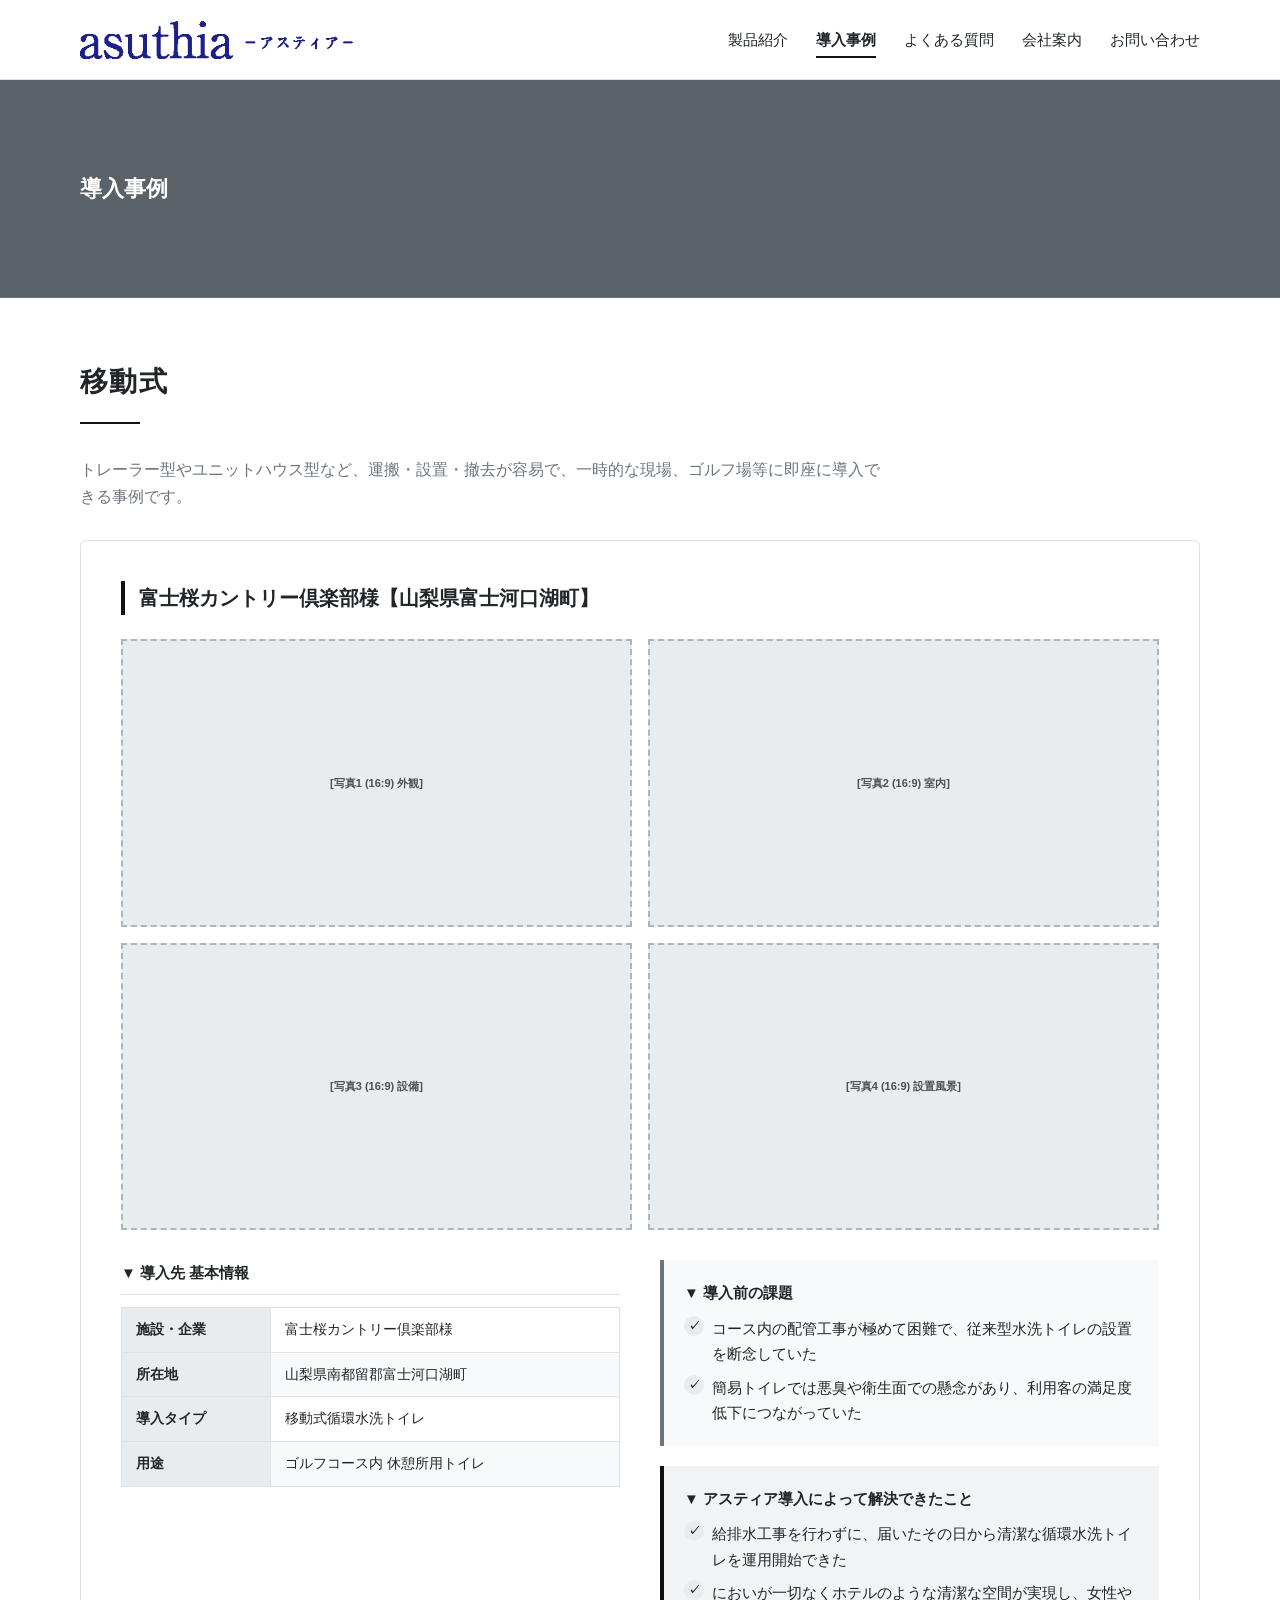
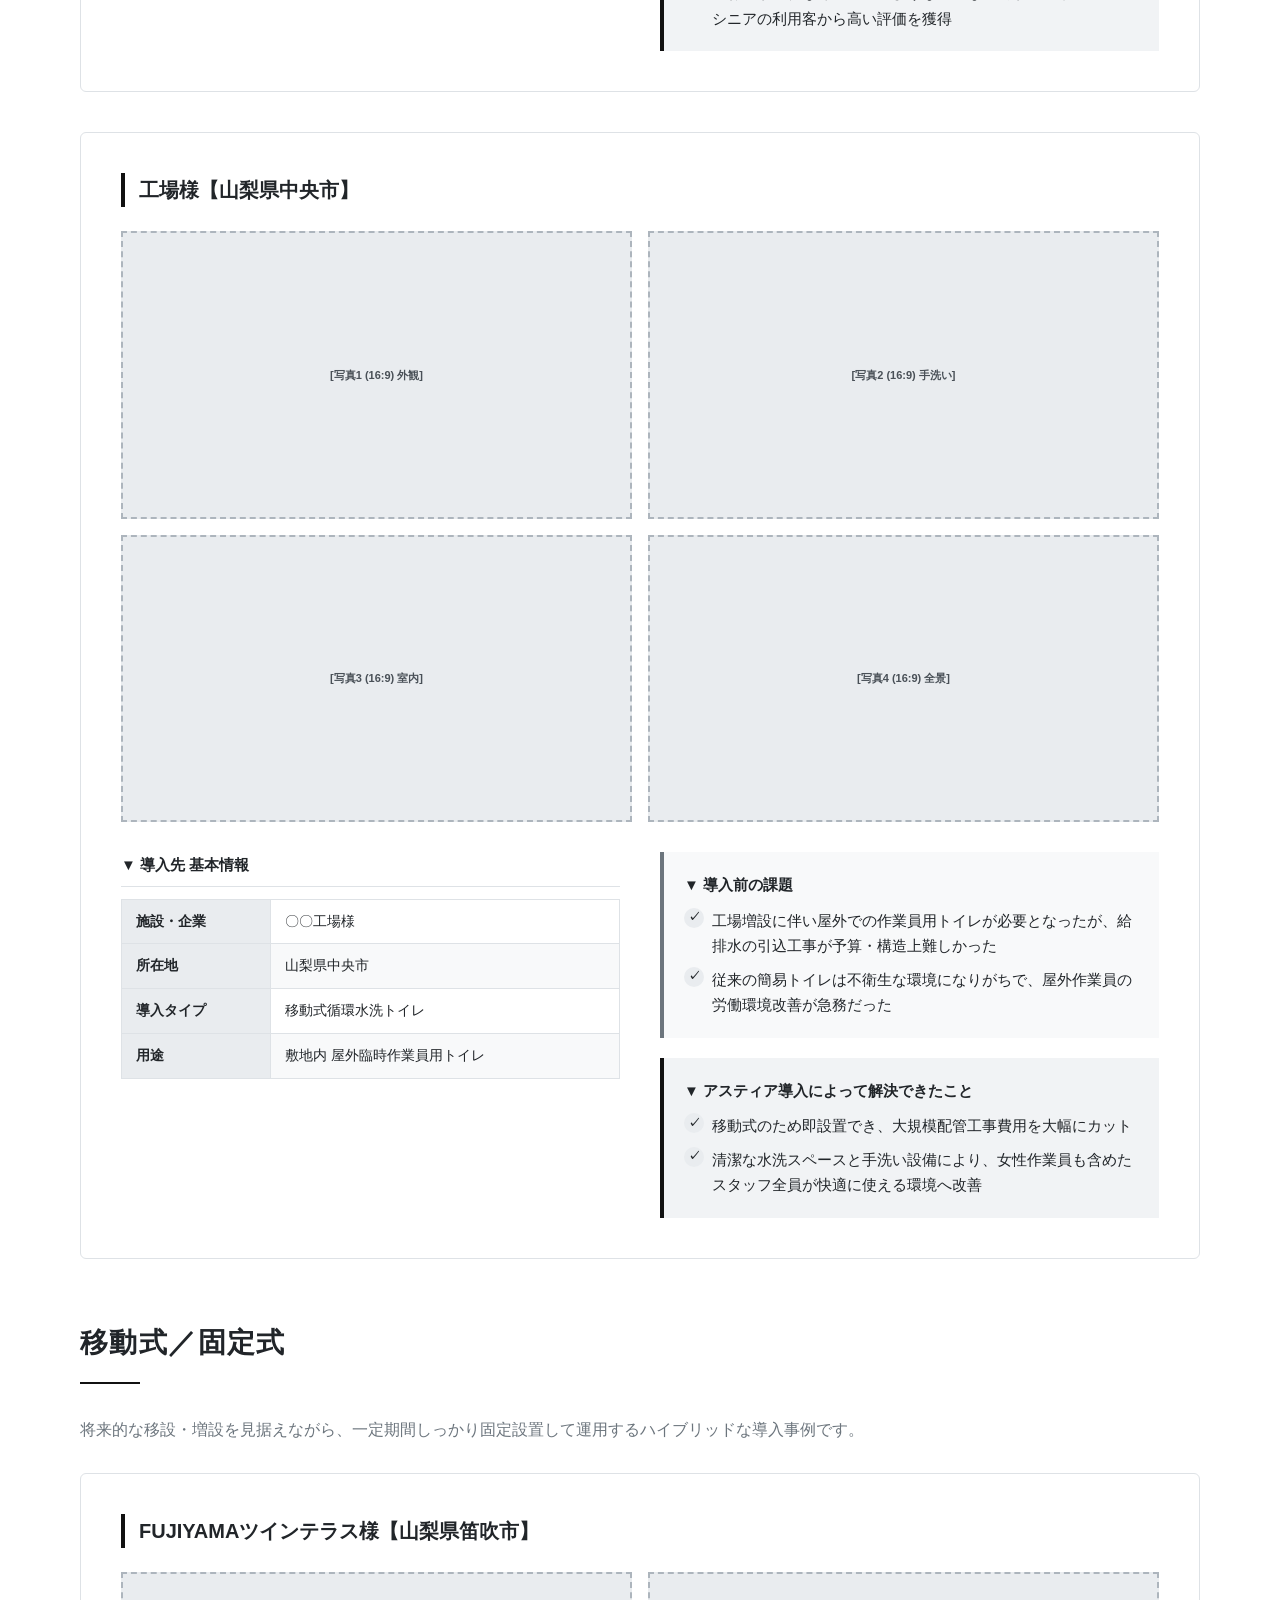
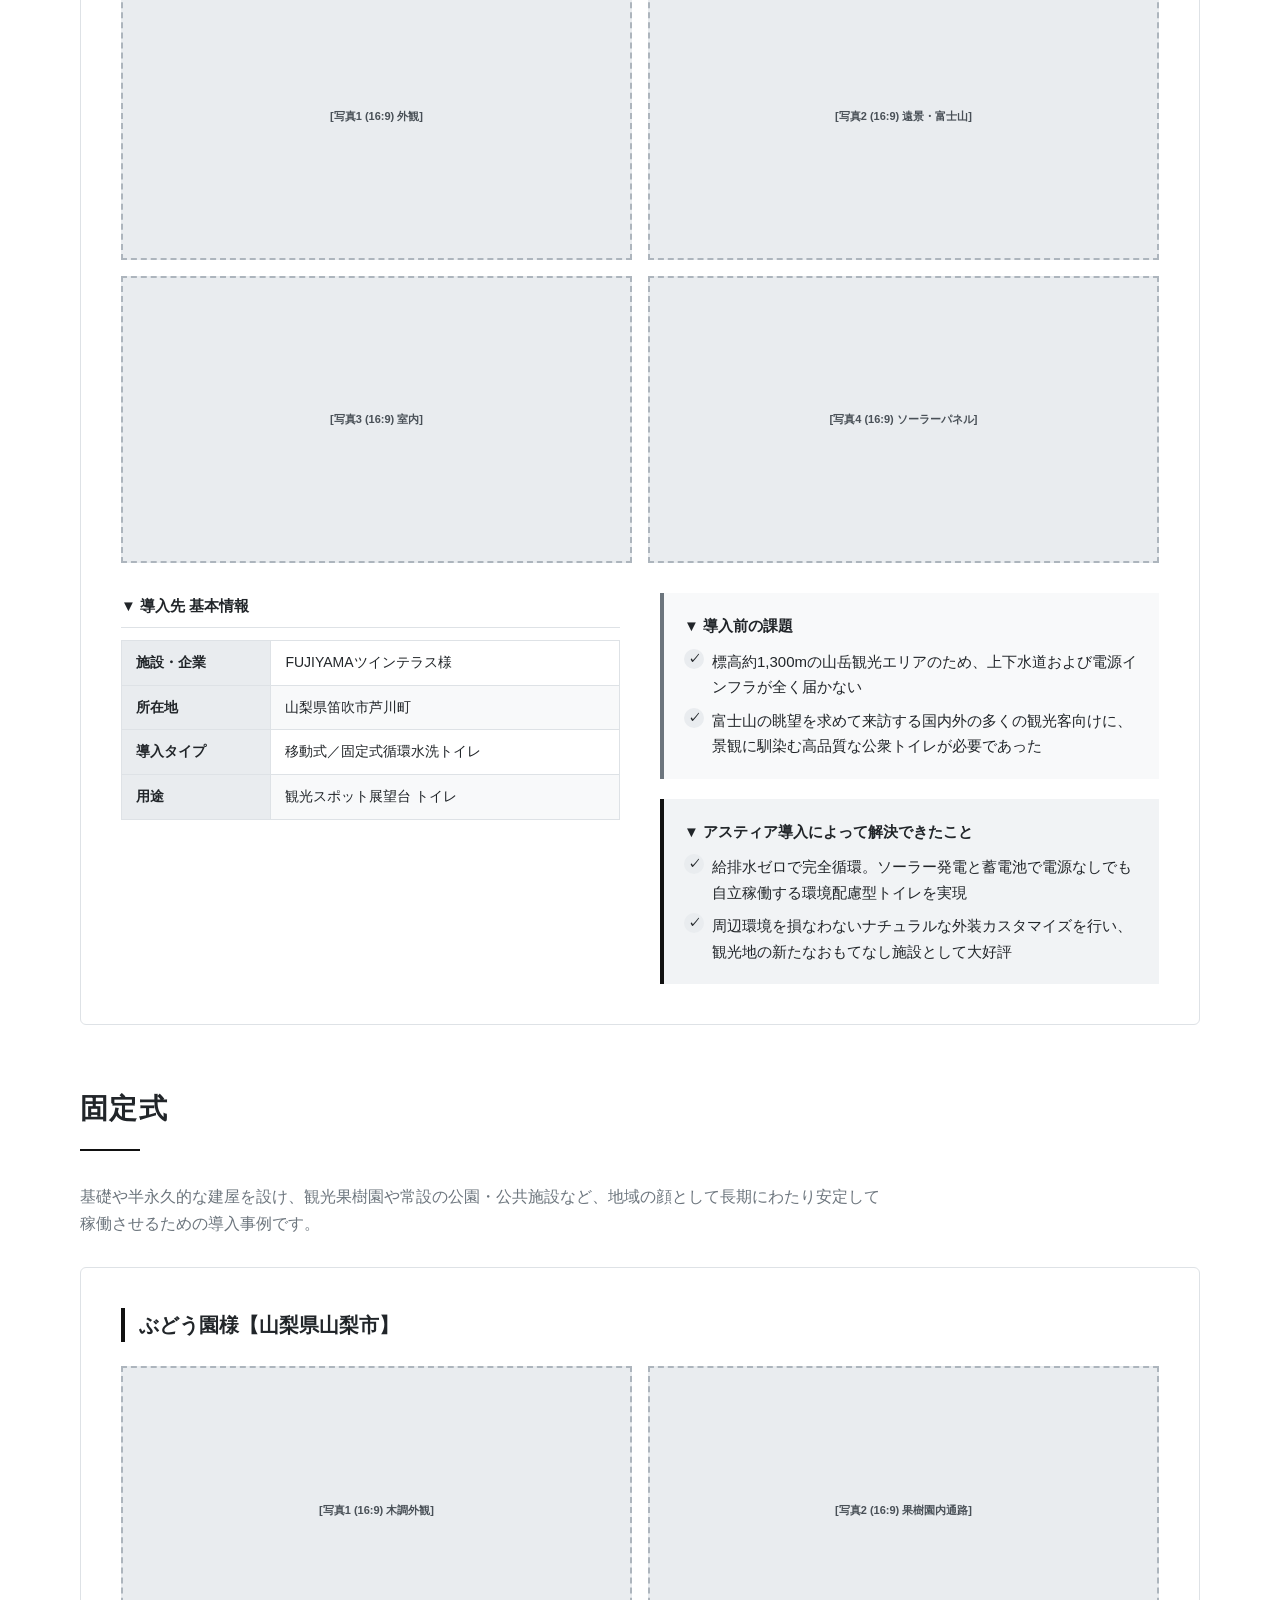
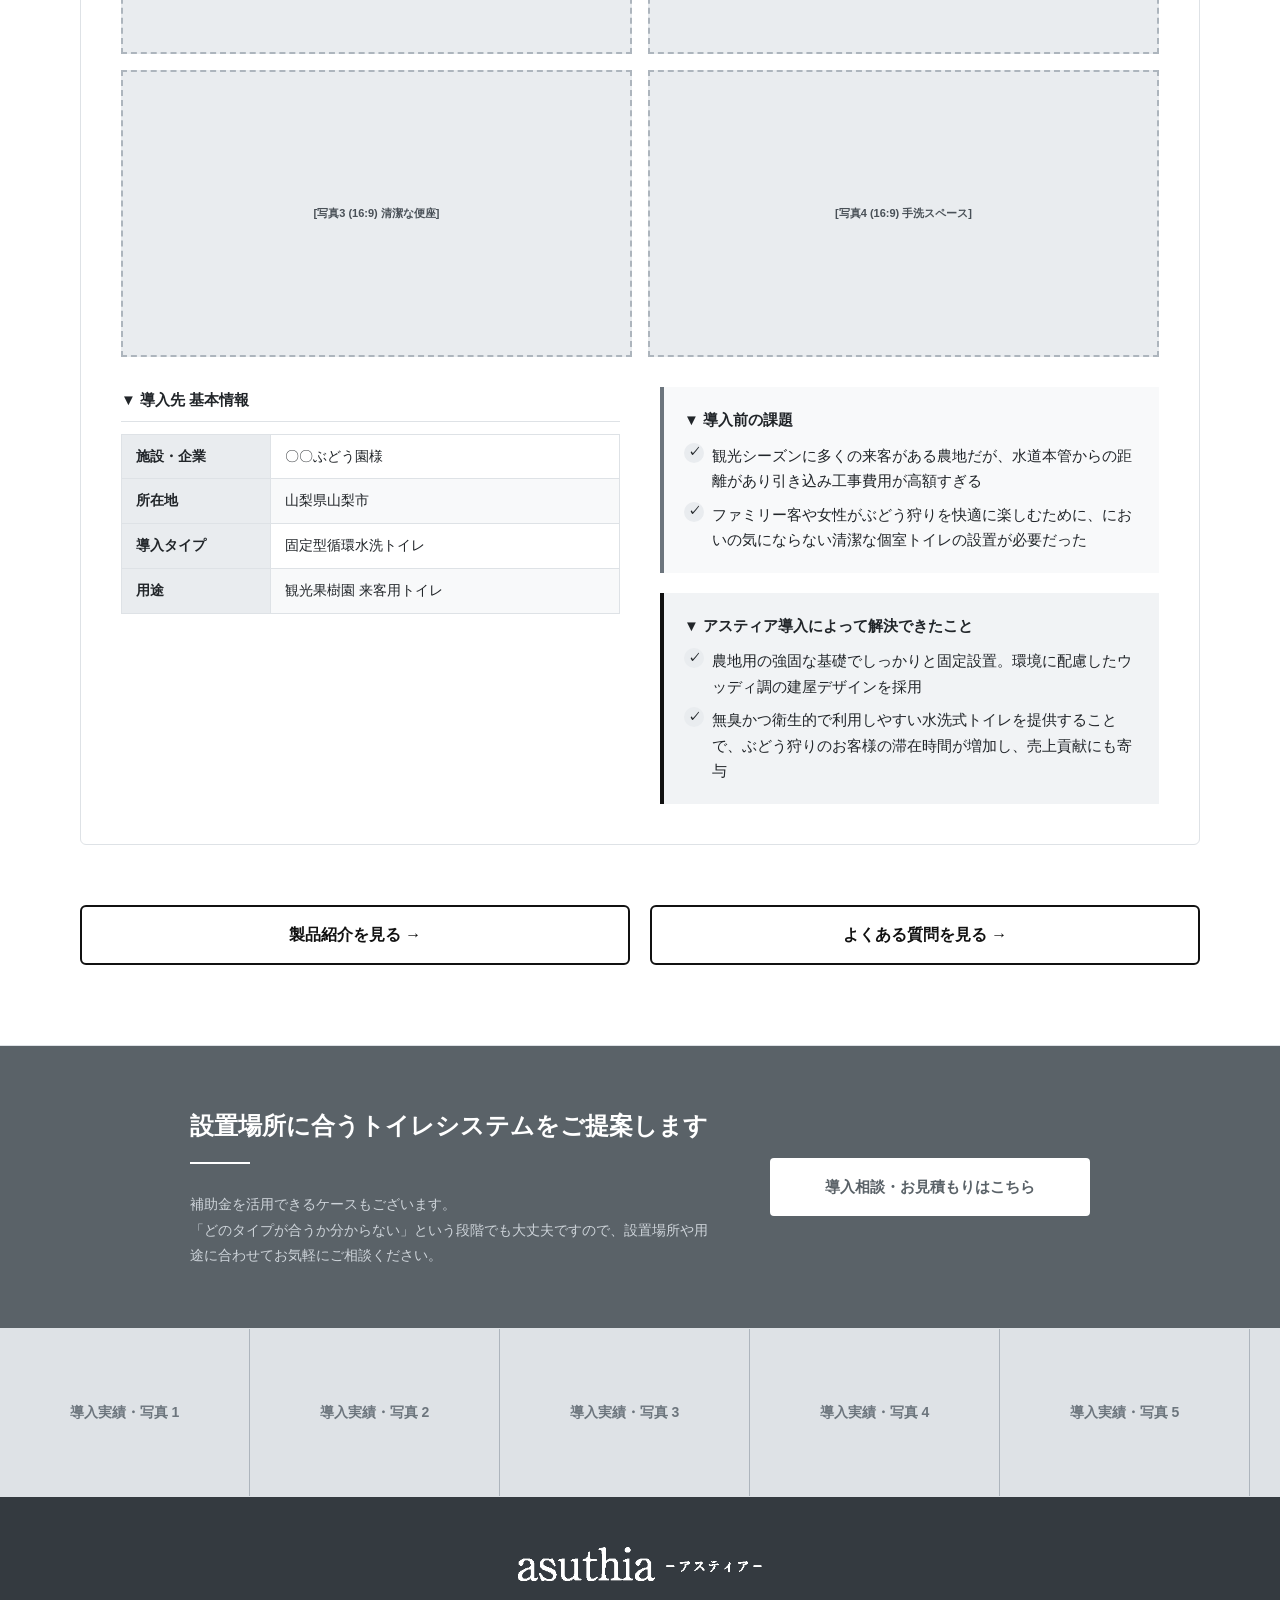
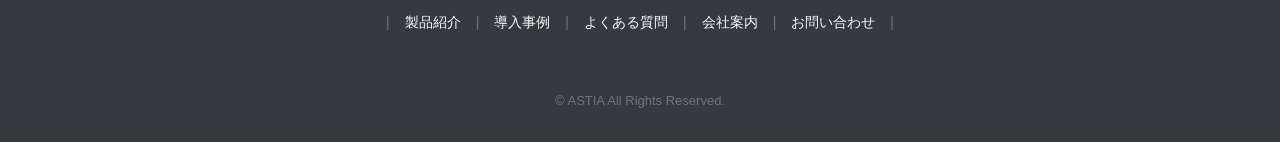
==== commit 371e81f6: "Update product layouts, contact form validation, and styling based on feedback" ====
--- a/cases.html
+++ b/cases.html
@@ -41,7 +41,7 @@
       <section class="case-section" style="margin-bottom: 60px;">
         <h2 class="section-title">移動式</h2>
         <p class="lead-text text-left" style="margin-bottom: 30px;">
-          トレーラー型やユニットハウス型など、運搬・設置・撤去が容易で、イベントや一時的な現場、ゴルフ場等に即座に導入できる事例です。
+          トレーラー型やユニットハウス型など、運搬・設置・撤去が容易で、一時的な現場、ゴルフ場等に即座に導入できる事例です。
         </p>
 
         <!-- 事例1: 富士桜カントリー倶楽部様 -->
@@ -143,7 +143,7 @@
       <section class="case-section" style="margin-bottom: 60px;">
         <h2 class="section-title">移動式／固定式</h2>
         <p class="lead-text text-left" style="margin-bottom: 30px;">
-          一時的なイベント運用や、将来的な移設・増設を見据えながら、一定期間しっかり固定設置して運用するハイブリッドな導入事例です。
+          将来的な移設・増設を見据えながら、一定期間しっかり固定設置して運用するハイブリッドな導入事例です。
         </p>
 
         <!-- 事例3: FUJIYAMAツインテラス様 -->
--- a/style.css
+++ b/style.css
@@ -951,3 +951,12 @@
   }
 }
 
+/* --- 共通: テキスト・見出し中央寄せ --- */
+.section-title.text-center {
+  text-align: center;
+}
+.section-title.text-center::after {
+  margin: 16px auto 0;
+}
+
+
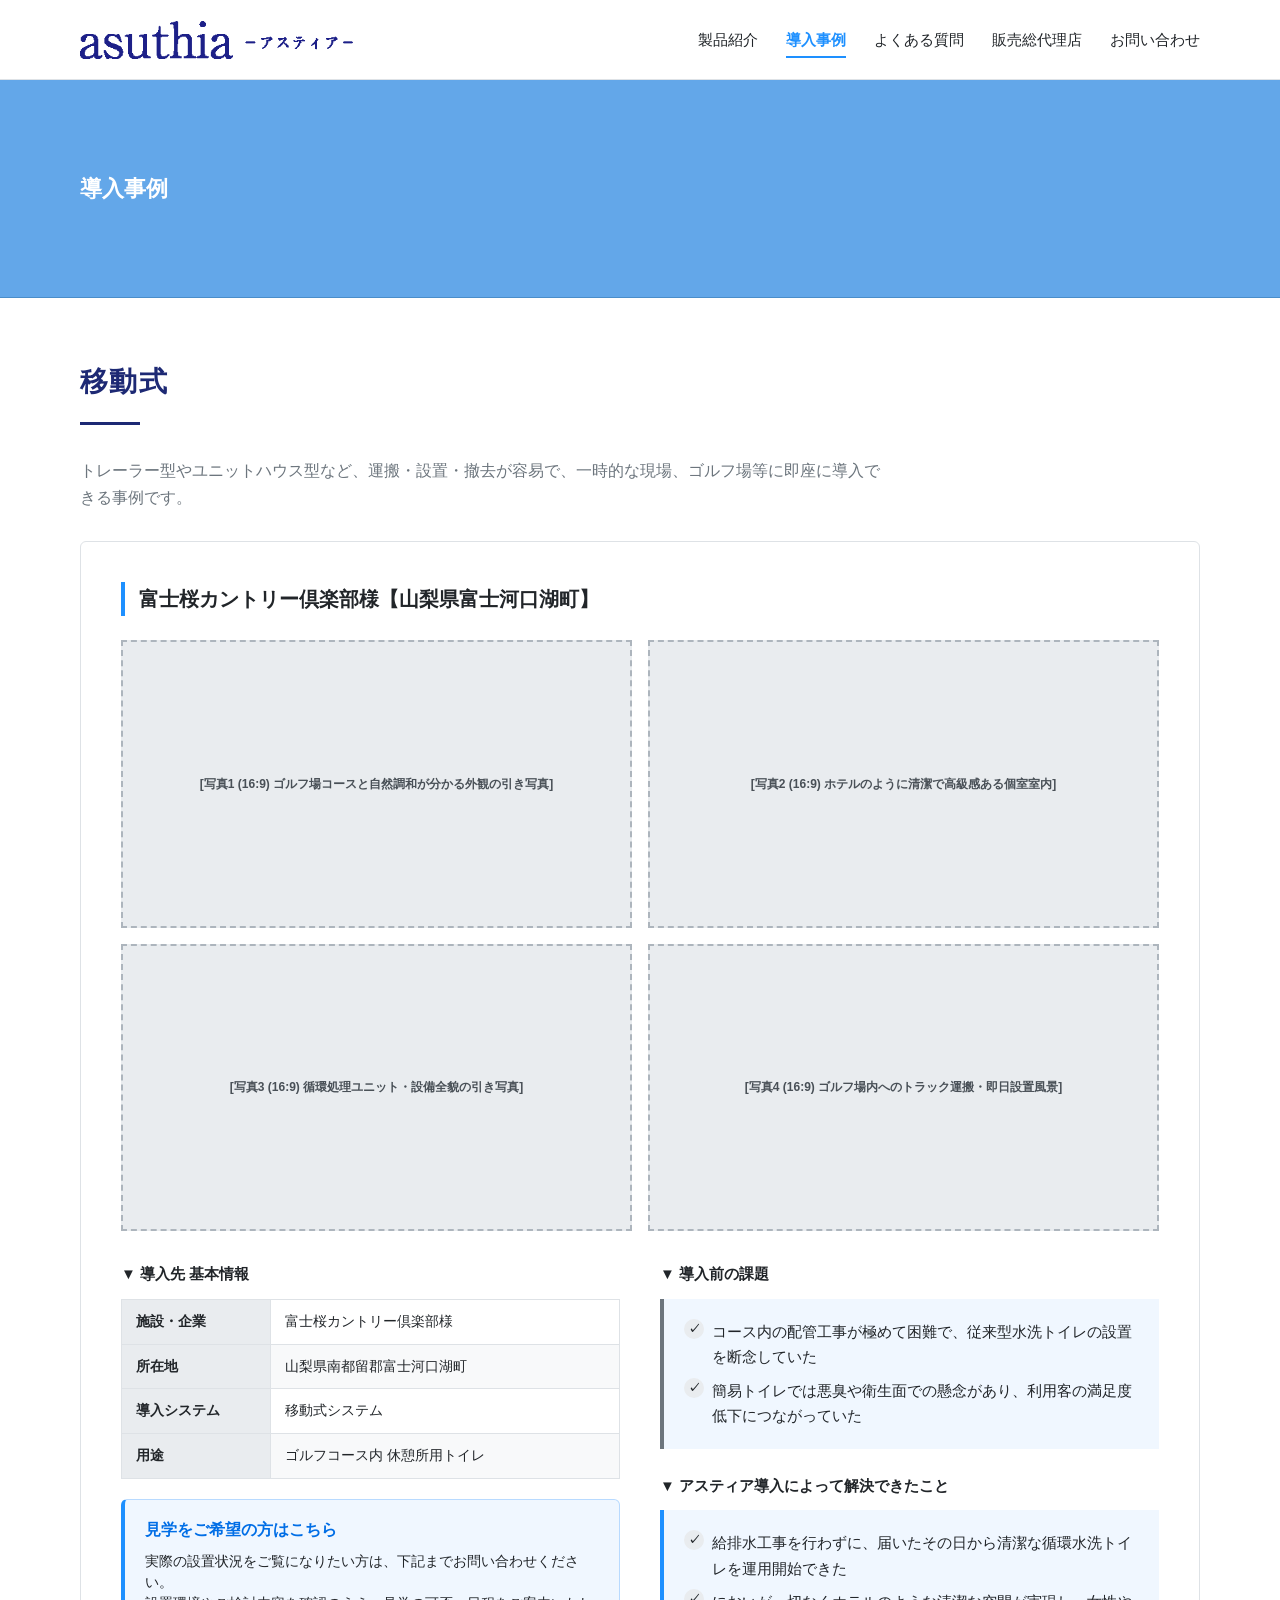
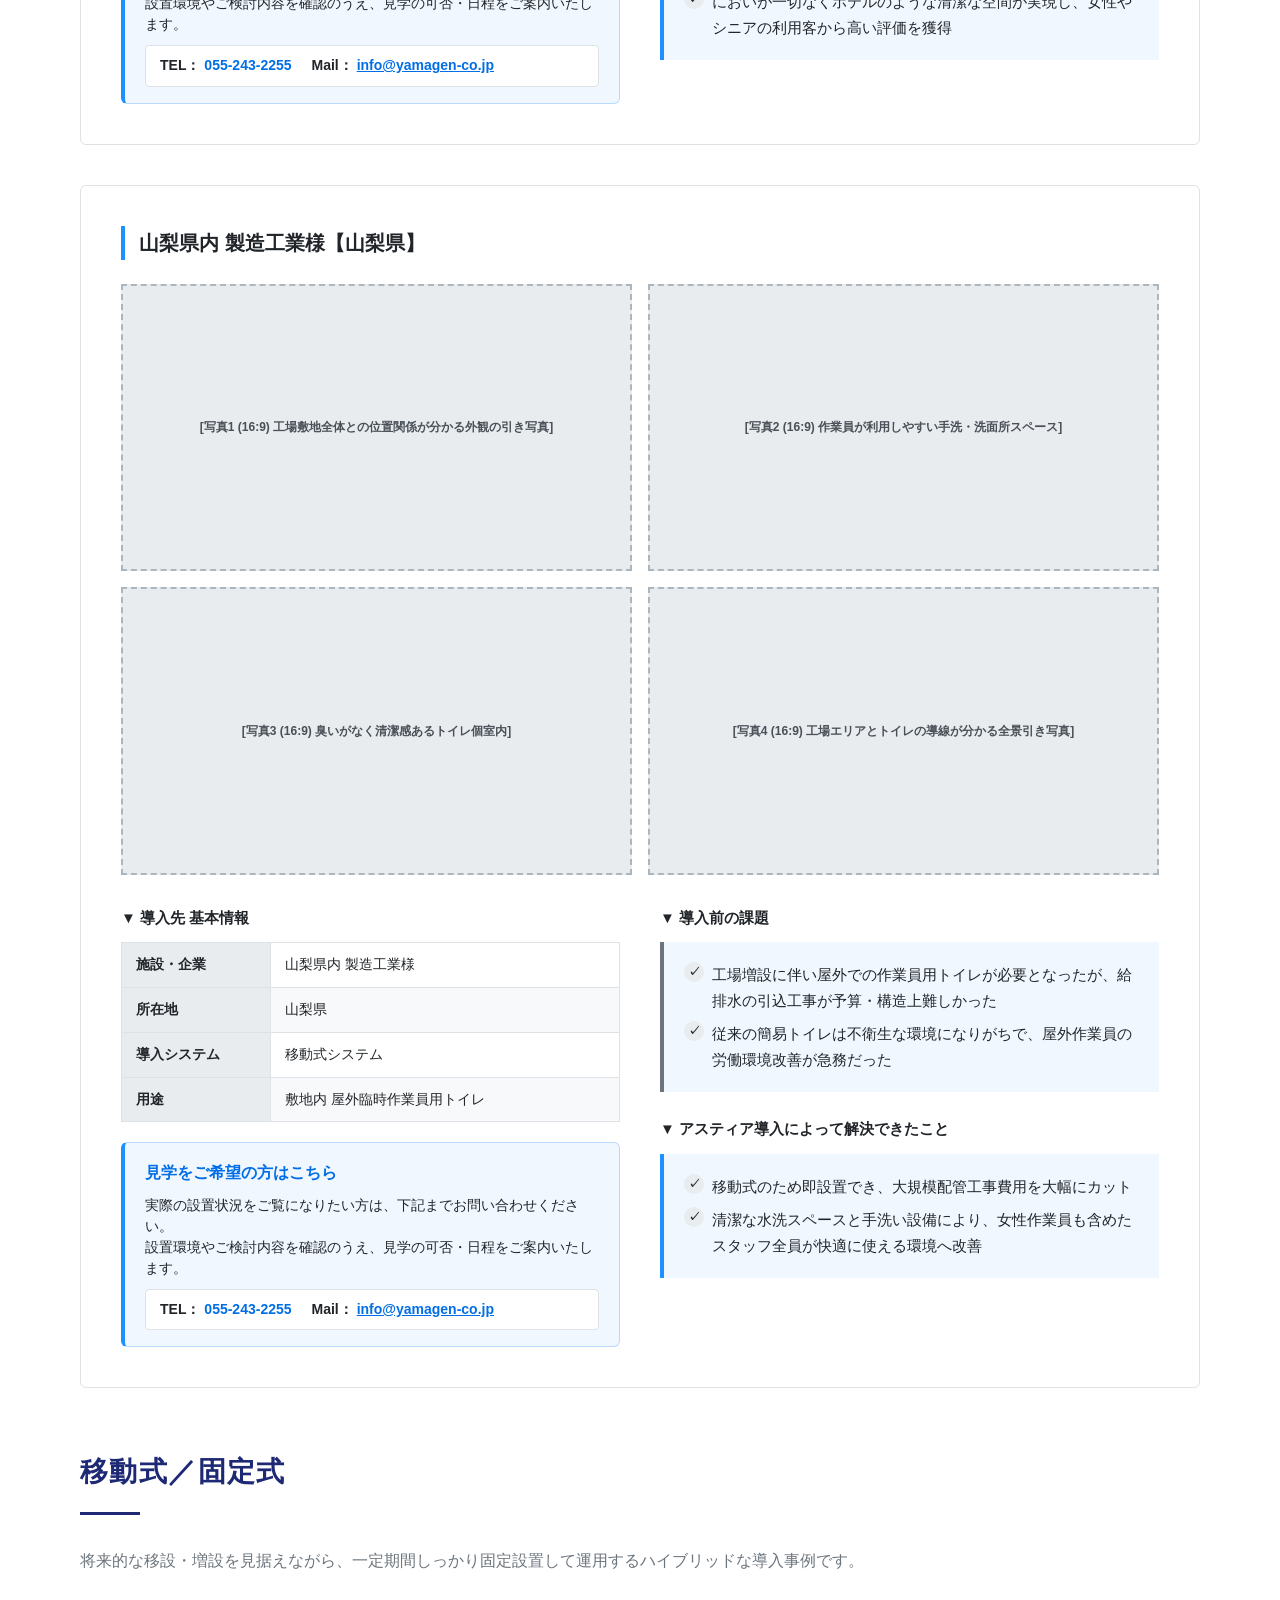
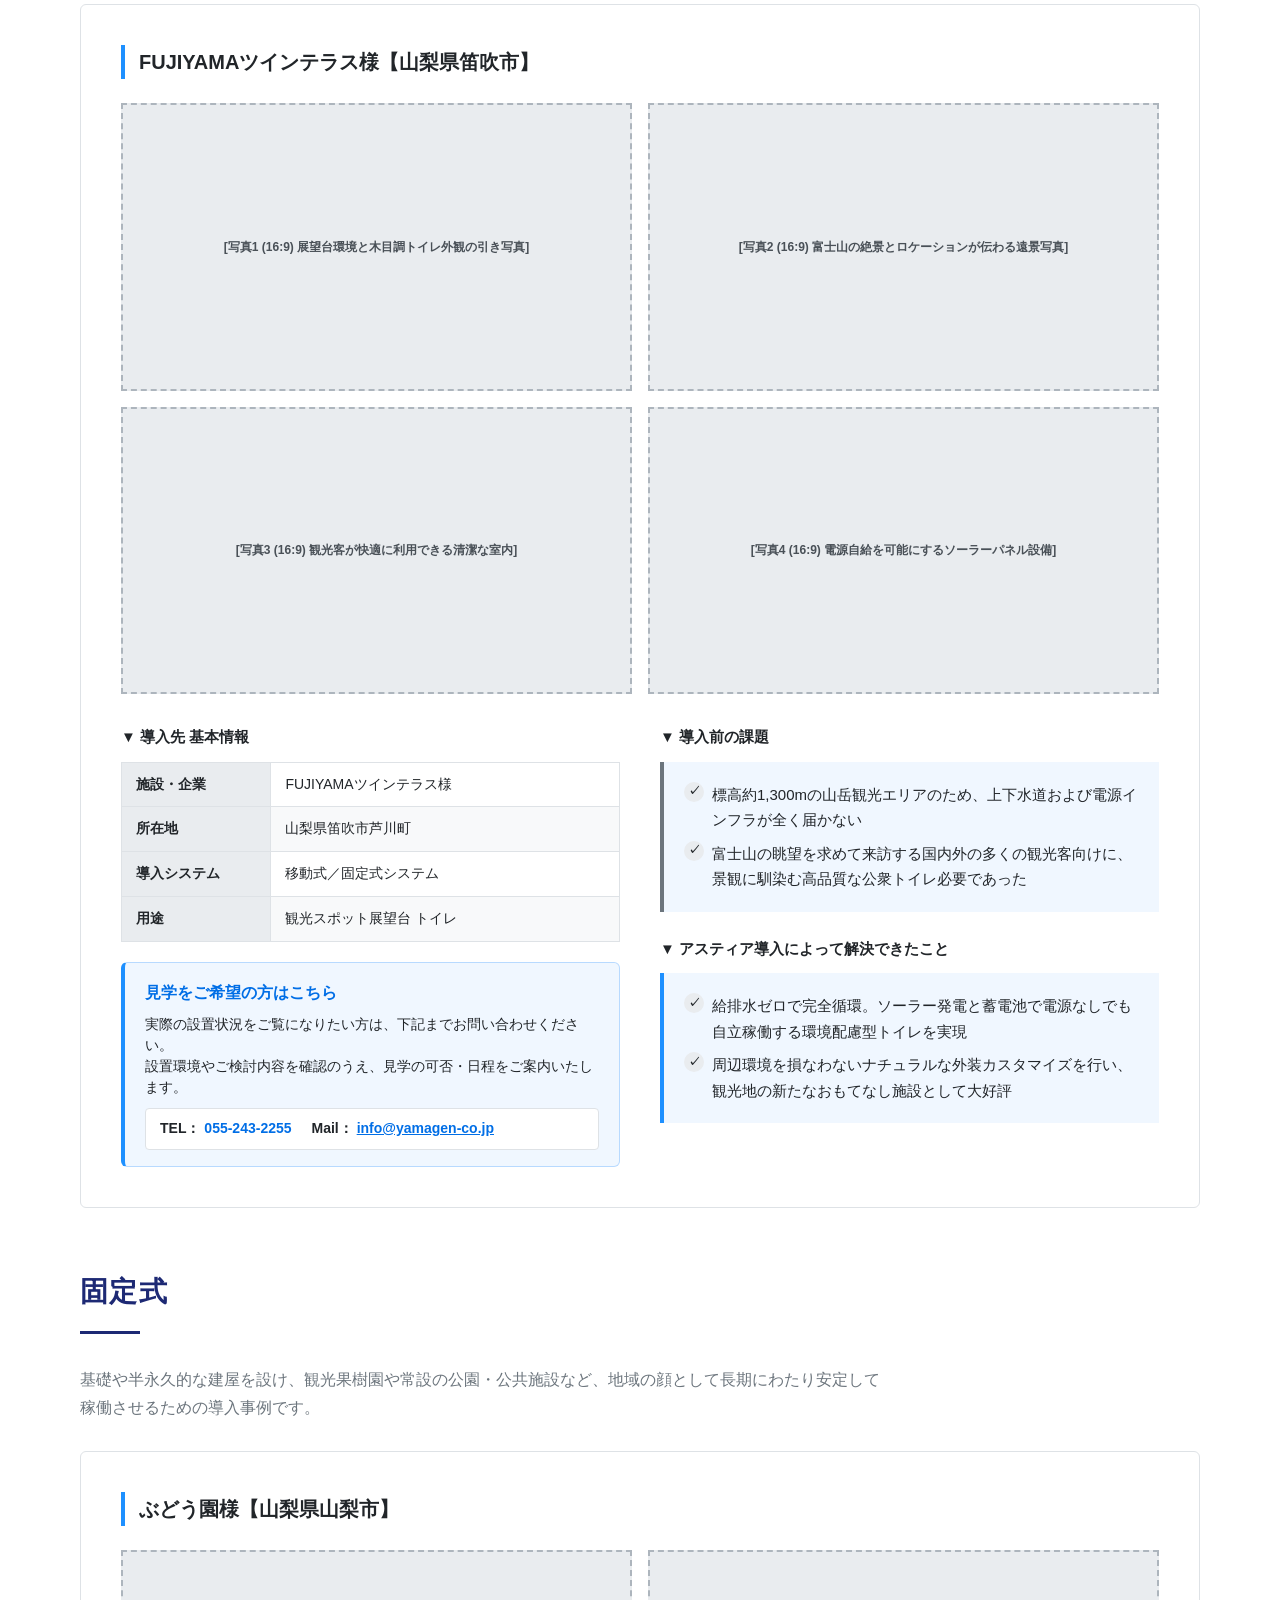
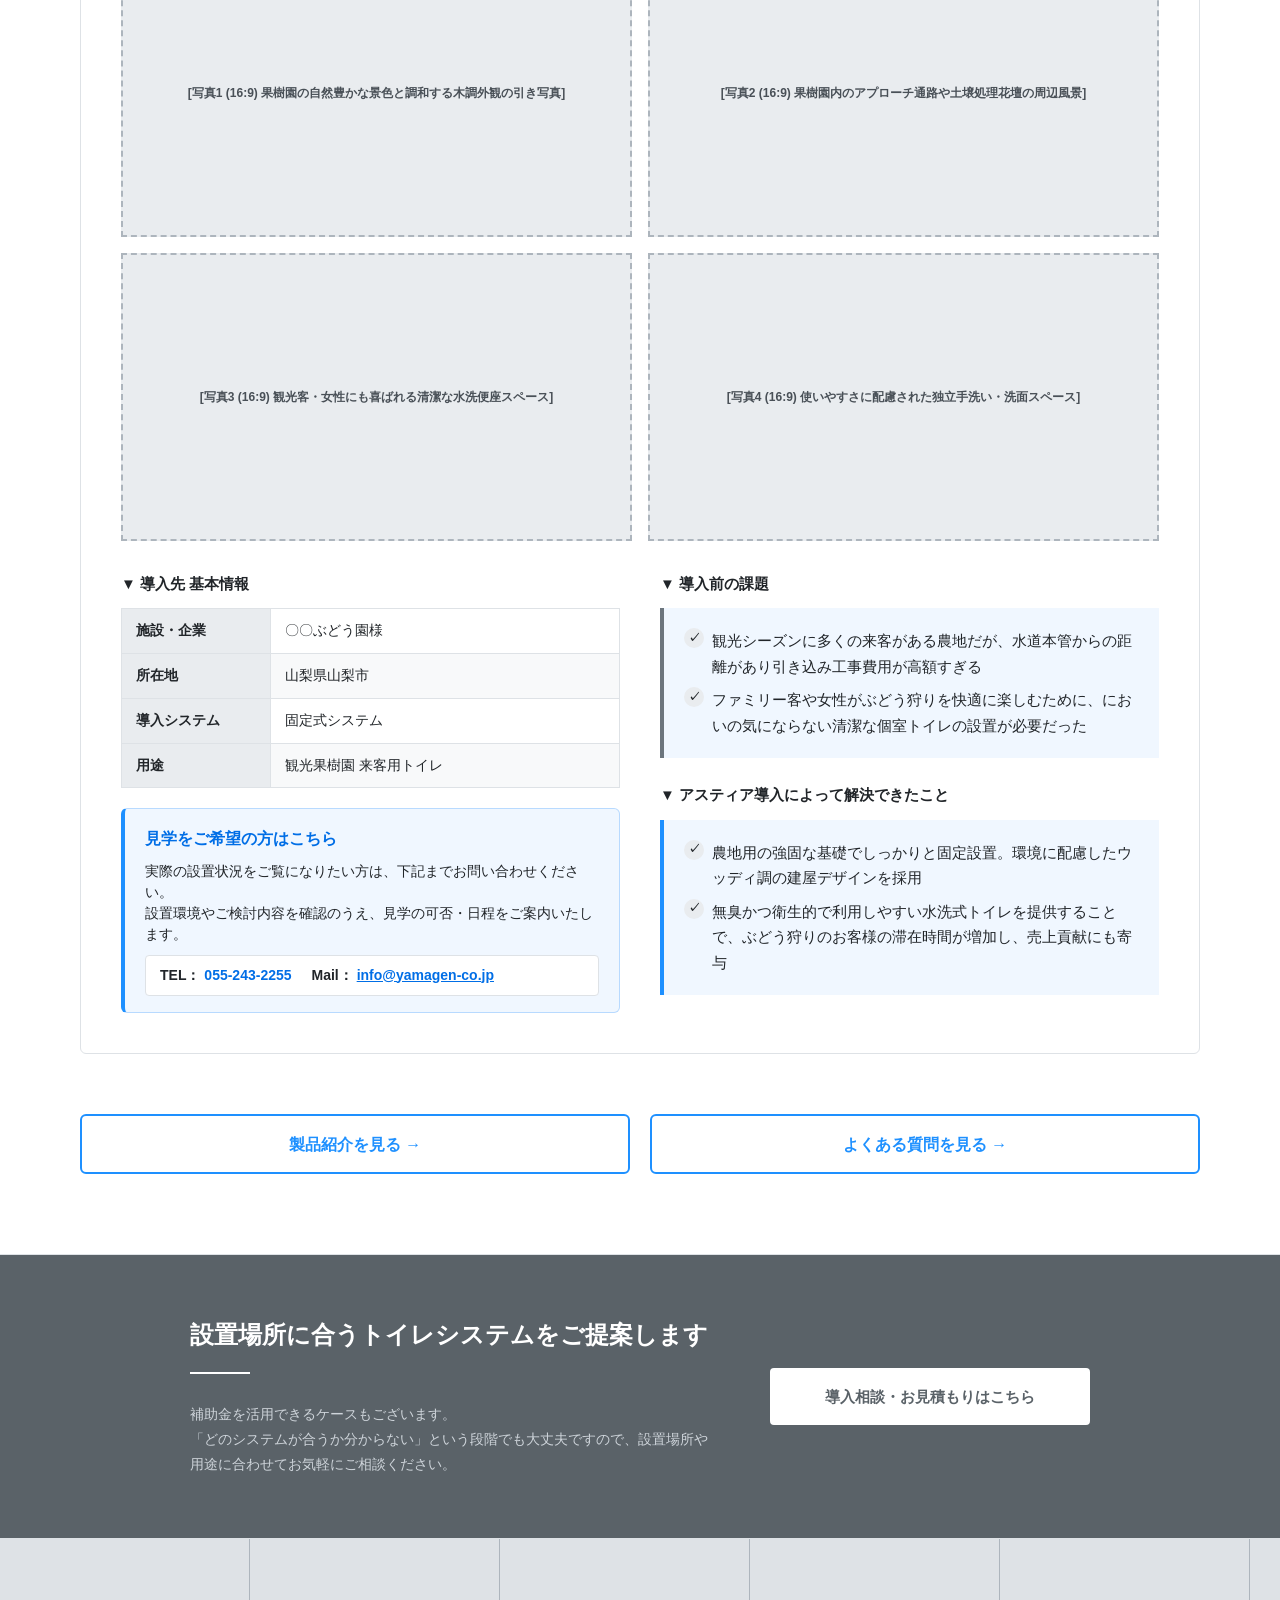
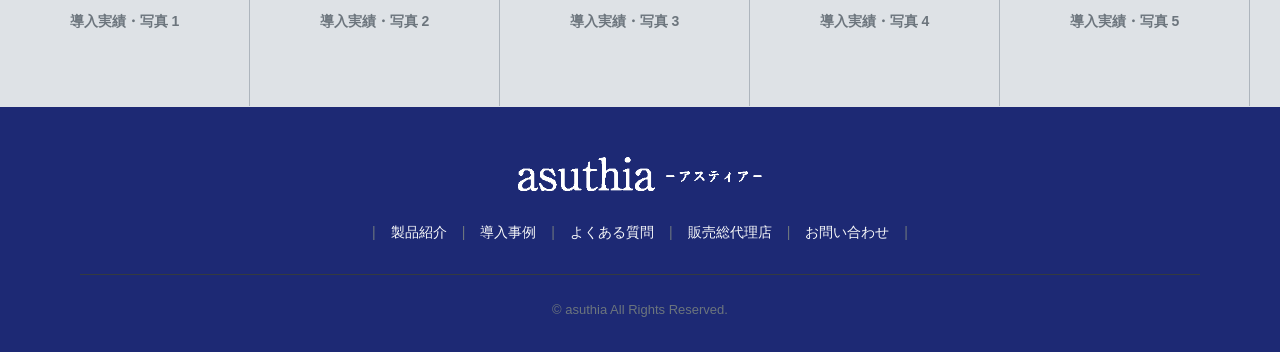
==== commit 5fef5665: "デザインおよびナビゲーション表記・ロゴ等の更新" ====
--- a/cases.html
+++ b/cases.html
@@ -19,7 +19,7 @@
           <li><a href="product.html">製品紹介</a></li>
           <li><a href="cases.html" class="active">導入事例</a></li>
           <li><a href="faq.html">よくある質問</a></li>
-          <li><a href="company.html">会社案内</a></li>
+          <li><a href="company.html">販売総代理店</a></li>
           <li><a href="contact.html">お問い合わせ</a></li>
         </ul>
       </nav>
@@ -46,42 +46,51 @@
 
         <!-- 事例1: 富士桜カントリー倶楽部様 -->
         <div class="case-item" style="border: 1px solid var(--color-border); border-radius: 6px; padding: 40px; margin-bottom: 40px; background-color: var(--color-white);">
-          <h3 style="font-size: 20px; font-weight: 700; margin-bottom: 24px; border-left: 4px solid var(--color-black); padding-left: 14px;">富士桜カントリー倶楽部様【山梨県富士河口湖町】</h3>
+          <h3 style="font-size: 20px; font-weight: 700; margin-bottom: 24px; border-left: 4px solid var(--color-primary); padding-left: 14px;">富士桜カントリー倶楽部様【山梨県富士河口湖町】</h3>
           
-          <!-- 1. 写真ギャラリー（16:9のアスペクト比へ変更） -->
+          <!-- 1. 写真ギャラリー（背景・周辺環境込み of 引き写真重視） -->
           <div class="case-gallery" style="display: grid; grid-template-columns: repeat(2, 1fr); gap: 16px; margin-bottom: 30px;">
-            <div class="placeholder-box" style="aspect-ratio: 16 / 9; padding: 0; font-size: 11px;">[写真1 (16:9) 外観]</div>
-            <div class="placeholder-box" style="aspect-ratio: 16 / 9; padding: 0; font-size: 11px;">[写真2 (16:9) 室内]</div>
-            <div class="placeholder-box" style="aspect-ratio: 16 / 9; padding: 0; font-size: 11px;">[写真3 (16:9) 設備]</div>
-            <div class="placeholder-box" style="aspect-ratio: 16 / 9; padding: 0; font-size: 11px;">[写真4 (16:9) 設置風景]</div>
+            <div class="placeholder-box" style="aspect-ratio: 16 / 9; padding: 0; font-size: 12px; display: flex; align-items: center; justify-content: center;">[写真1 (16:9) ゴルフ場コースと自然調和が分かる外観の引き写真]</div>
+            <div class="placeholder-box" style="aspect-ratio: 16 / 9; padding: 0; font-size: 12px; display: flex; align-items: center; justify-content: center;">[写真2 (16:9) ホテルのように清潔で高級感ある個室室内]</div>
+            <div class="placeholder-box" style="aspect-ratio: 16 / 9; padding: 0; font-size: 12px; display: flex; align-items: center; justify-content: center;">[写真3 (16:9) 循環処理ユニット・設備全貌の引き写真]</div>
+            <div class="placeholder-box" style="aspect-ratio: 16 / 9; padding: 0; font-size: 12px; display: flex; align-items: center; justify-content: center;">[写真4 (16:9) ゴルフ場内へのトラック運搬・即日設置風景]</div>
           </div>
 
           <!-- 2. 下部のテキスト情報（2カラム） -->
           <div class="grid-2" style="align-items: flex-start; gap: 40px; margin-bottom: 0;">
             <!-- 左カラム：基本情報 -->
             <div class="case-info-table">
-              <h4 style="font-size: 15px; font-weight: bold; margin-bottom: 12px; border-bottom: 1px solid var(--color-border); padding-bottom: 8px;">▼ 導入先 基本情報</h4>
+              <h4 style="font-size: 15px; font-weight: bold; margin-bottom: 12px;">▼ 導入先 基本情報</h4>
               <table class="custom-table info-table" style="font-size: 14px; background: #fff;">
                 <tbody>
                   <tr><th style="padding: 10px 14px; width: 30%;">施設・企業</th><td style="padding: 10px 14px;">富士桜カントリー倶楽部様</td></tr>
                   <tr><th style="padding: 10px 14px;">所在地</th><td style="padding: 10px 14px;">山梨県南都留郡富士河口湖町</td></tr>
-                  <tr><th style="padding: 10px 14px;">導入タイプ</th><td style="padding: 10px 14px;">移動式循環水洗トイレ</td></tr>
+                  <tr><th style="padding: 10px 14px;">導入システム</th><td style="padding: 10px 14px;">移動式システム</td></tr>
                   <tr><th style="padding: 10px 14px;">用途</th><td style="padding: 10px 14px;">ゴルフコース内 休憩所用トイレ</td></tr>
                 </tbody>
               </table>
-            </div>
-
-            <!-- 右カラム：課題と解決効果 -->
+
+              <!-- 見学希望者向け導線 -->
+              <div class="case-tour-box">
+                <h5>見学をご希望の方はこちら</h5>
+                <p>実際の設置状況をご覧になりたい方は、下記までお問い合わせください。<br>設置環境やご検討内容を確認のうえ、見学の可否・日程をご案内いたします。</p>
+                <div class="tour-contact-info">
+                  <div>TEL： <span>055-243-2255</span></div>
+                  <div>Mail： <span><a href="mailto:info@yamagen-co.jp" style="color: inherit; text-decoration: underline;">info@yamagen-co.jp</a></span></div>
+                </div>
+              </div>
+            </div>
+
             <div class="case-results">
+              <h4 style="font-size: 15px; font-weight: bold; margin-bottom: 12px;">▼ 導入前の課題</h4>
               <div class="info-box" style="margin: 0 0 20px 0; background-color: var(--color-bg-light); border-left-color: #6c757d; padding: 20px;">
-                <h4 style="font-size: 15px; font-weight: bold; margin-bottom: 10px;">▼ 導入前の課題</h4>
                 <ul class="check-list" style="margin: 0; font-size: 14px;">
                   <li style="margin-bottom: 8px;">コース内の配管工事が極めて困難で、従来型水洗トイレの設置を断念していた</li>
                   <li style="margin-bottom: 0;">簡易トイレでは悪臭や衛生面での懸念があり、利用客の満足度低下につながっていた</li>
                 </ul>
               </div>
-              <div class="info-box" style="margin: 0; background-color: #f1f3f5; border-left-color: var(--color-black); padding: 20px;">
-                <h4 style="font-size: 15px; font-weight: bold; margin-bottom: 10px;">▼ アスティア導入によって解決できたこと</h4>
+              <h4 style="font-size: 15px; font-weight: bold; margin-top: 24px; margin-bottom: 12px;">▼ アスティア導入によって解決できたこと</h4>
+              <div class="info-box" style="margin: 0; background-color: var(--color-bg-light); border-left-color: var(--color-primary); padding: 20px;">
                 <ul class="check-list" style="margin: 0; font-size: 14px;">
                   <li style="margin-bottom: 8px;">給排水工事を行わずに、届いたその日から清潔な循環水洗トイレを運用開始できた</li>
                   <li style="margin-bottom: 0;">においが一切なくホテルのような清潔な空間が実現し、女性やシニアの利用客から高い評価を獲得</li>
@@ -91,44 +100,53 @@
           </div>
         </div>
 
-        <!-- 事例2: 工場様 -->
+        <!-- 事例2: 山梨県内 製造工業様 -->
         <div class="case-item" style="border: 1px solid var(--color-border); border-radius: 6px; padding: 40px; margin-bottom: 0; background-color: var(--color-white);">
-          <h3 style="font-size: 20px; font-weight: 700; margin-bottom: 24px; border-left: 4px solid var(--color-black); padding-left: 14px;">工場様【山梨県中央市】</h3>
+          <h3 style="font-size: 20px; font-weight: 700; margin-bottom: 24px; border-left: 4px solid var(--color-primary); padding-left: 14px;">山梨県内 製造工業様【山梨県】</h3>
           
-          <!-- 1. 写真ギャラリー（16:9のアスペクト比へ変更） -->
+          <!-- 1. 写真ギャラリー（背景・周辺環境込み of 引き写真重視） -->
           <div class="case-gallery" style="display: grid; grid-template-columns: repeat(2, 1fr); gap: 16px; margin-bottom: 30px;">
-            <div class="placeholder-box" style="aspect-ratio: 16 / 9; padding: 0; font-size: 11px;">[写真1 (16:9) 外観]</div>
-            <div class="placeholder-box" style="aspect-ratio: 16 / 9; padding: 0; font-size: 11px;">[写真2 (16:9) 手洗い]</div>
-            <div class="placeholder-box" style="aspect-ratio: 16 / 9; padding: 0; font-size: 11px;">[写真3 (16:9) 室内]</div>
-            <div class="placeholder-box" style="aspect-ratio: 16 / 9; padding: 0; font-size: 11px;">[写真4 (16:9) 全景]</div>
+            <div class="placeholder-box" style="aspect-ratio: 16 / 9; padding: 0; font-size: 12px; display: flex; align-items: center; justify-content: center;">[写真1 (16:9) 工場敷地全体との位置関係が分かる外観の引き写真]</div>
+            <div class="placeholder-box" style="aspect-ratio: 16 / 9; padding: 0; font-size: 12px; display: flex; align-items: center; justify-content: center;">[写真2 (16:9) 作業員が利用しやすい手洗・洗面所スペース]</div>
+            <div class="placeholder-box" style="aspect-ratio: 16 / 9; padding: 0; font-size: 12px; display: flex; align-items: center; justify-content: center;">[写真3 (16:9) 臭いがなく清潔感あるトイレ個室内]</div>
+            <div class="placeholder-box" style="aspect-ratio: 16 / 9; padding: 0; font-size: 12px; display: flex; align-items: center; justify-content: center;">[写真4 (16:9) 工場エリアとトイレの導線が分かる全景引き写真]</div>
           </div>
 
           <!-- 2. 下部のテキスト情報（2カラム） -->
           <div class="grid-2" style="align-items: flex-start; gap: 40px; margin-bottom: 0;">
             <!-- 左カラム：基本情報 -->
             <div class="case-info-table">
-              <h4 style="font-size: 15px; font-weight: bold; margin-bottom: 12px; border-bottom: 1px solid var(--color-border); padding-bottom: 8px;">▼ 導入先 基本情報</h4>
+              <h4 style="font-size: 15px; font-weight: bold; margin-bottom: 12px;">▼ 導入先 基本情報</h4>
               <table class="custom-table info-table" style="font-size: 14px; background: #fff;">
                 <tbody>
-                  <tr><th style="padding: 10px 14px; width: 30%;">施設・企業</th><td style="padding: 10px 14px;">〇〇工場様</td></tr>
-                  <tr><th style="padding: 10px 14px;">所在地</th><td style="padding: 10px 14px;">山梨県中央市</td></tr>
-                  <tr><th style="padding: 10px 14px;">導入タイプ</th><td style="padding: 10px 14px;">移動式循環水洗トイレ</td></tr>
+                  <tr><th style="padding: 10px 14px; width: 30%;">施設・企業</th><td style="padding: 10px 14px;">山梨県内 製造工業様</td></tr>
+                  <tr><th style="padding: 10px 14px;">所在地</th><td style="padding: 10px 14px;">山梨県</td></tr>
+                  <tr><th style="padding: 10px 14px;">導入システム</th><td style="padding: 10px 14px;">移動式システム</td></tr>
                   <tr><th style="padding: 10px 14px;">用途</th><td style="padding: 10px 14px;">敷地内 屋外臨時作業員用トイレ</td></tr>
                 </tbody>
               </table>
-            </div>
-
-            <!-- 右カラム：課題と解決効果 -->
+
+              <!-- 見学希望者向け導線 -->
+              <div class="case-tour-box">
+                <h5>見学をご希望の方はこちら</h5>
+                <p>実際の設置状況をご覧になりたい方は、下記までお問い合わせください。<br>設置環境やご検討内容を確認のうえ、見学の可否・日程をご案内いたします。</p>
+                <div class="tour-contact-info">
+                  <div>TEL： <span>055-243-2255</span></div>
+                  <div>Mail： <span><a href="mailto:info@yamagen-co.jp" style="color: inherit; text-decoration: underline;">info@yamagen-co.jp</a></span></div>
+                </div>
+              </div>
+            </div>
+
             <div class="case-results">
+              <h4 style="font-size: 15px; font-weight: bold; margin-bottom: 12px;">▼ 導入前の課題</h4>
               <div class="info-box" style="margin: 0 0 20px 0; background-color: var(--color-bg-light); border-left-color: #6c757d; padding: 20px;">
-                <h4 style="font-size: 15px; font-weight: bold; margin-bottom: 10px;">▼ 導入前の課題</h4>
                 <ul class="check-list" style="margin: 0; font-size: 14px;">
                   <li style="margin-bottom: 8px;">工場増設に伴い屋外での作業員用トイレが必要となったが、給排水の引込工事が予算・構造上難しかった</li>
                   <li style="margin-bottom: 0;">従来の簡易トイレは不衛生な環境になりがちで、屋外作業員の労働環境改善が急務だった</li>
                 </ul>
               </div>
-              <div class="info-box" style="margin: 0; background-color: #f1f3f5; border-left-color: var(--color-black); padding: 20px;">
-                <h4 style="font-size: 15px; font-weight: bold; margin-bottom: 10px;">▼ アスティア導入によって解決できたこと</h4>
+              <h4 style="font-size: 15px; font-weight: bold; margin-top: 24px; margin-bottom: 12px;">▼ アスティア導入によって解決できたこと</h4>
+              <div class="info-box" style="margin: 0; background-color: var(--color-bg-light); border-left-color: var(--color-primary); padding: 20px;">
                 <ul class="check-list" style="margin: 0; font-size: 14px;">
                   <li style="margin-bottom: 8px;">移動式のため即設置でき、大規模配管工事費用を大幅にカット</li>
                   <li style="margin-bottom: 0;">清潔な水洗スペースと手洗い設備により、女性作業員も含めたスタッフ全員が快適に使える環境へ改善</li>
@@ -148,42 +166,51 @@
 
         <!-- 事例3: FUJIYAMAツインテラス様 -->
         <div class="case-item" style="border: 1px solid var(--color-border); border-radius: 6px; padding: 40px; margin-bottom: 0; background-color: var(--color-white);">
-          <h3 style="font-size: 20px; font-weight: 700; margin-bottom: 24px; border-left: 4px solid var(--color-black); padding-left: 14px;">FUJIYAMAツインテラス様【山梨県笛吹市】</h3>
+          <h3 style="font-size: 20px; font-weight: 700; margin-bottom: 24px; border-left: 4px solid var(--color-primary); padding-left: 14px;">FUJIYAMAツインテラス様【山梨県笛吹市】</h3>
           
-          <!-- 1. 写真ギャラリー（16:9のアスペクト比へ変更） -->
+          <!-- 1. 写真ギャラリー（背景・周辺環境込み of 引き写真重視） -->
           <div class="case-gallery" style="display: grid; grid-template-columns: repeat(2, 1fr); gap: 16px; margin-bottom: 30px;">
-            <div class="placeholder-box" style="aspect-ratio: 16 / 9; padding: 0; font-size: 11px;">[写真1 (16:9) 外観]</div>
-            <div class="placeholder-box" style="aspect-ratio: 16 / 9; padding: 0; font-size: 11px;">[写真2 (16:9) 遠景・富士山]</div>
-            <div class="placeholder-box" style="aspect-ratio: 16 / 9; padding: 0; font-size: 11px;">[写真3 (16:9) 室内]</div>
-            <div class="placeholder-box" style="aspect-ratio: 16 / 9; padding: 0; font-size: 11px;">[写真4 (16:9) ソーラーパネル]</div>
+            <div class="placeholder-box" style="aspect-ratio: 16 / 9; padding: 0; font-size: 12px; display: flex; align-items: center; justify-content: center;">[写真1 (16:9) 展望台環境と木目調トイレ外観の引き写真]</div>
+            <div class="placeholder-box" style="aspect-ratio: 16 / 9; padding: 0; font-size: 12px; display: flex; align-items: center; justify-content: center;">[写真2 (16:9) 富士山の絶景とロケーションが伝わる遠景写真]</div>
+            <div class="placeholder-box" style="aspect-ratio: 16 / 9; padding: 0; font-size: 12px; display: flex; align-items: center; justify-content: center;">[写真3 (16:9) 観光客が快適に利用できる清潔な室内]</div>
+            <div class="placeholder-box" style="aspect-ratio: 16 / 9; padding: 0; font-size: 12px; display: flex; align-items: center; justify-content: center;">[写真4 (16:9) 電源自給を可能にするソーラーパネル設備]</div>
           </div>
 
           <!-- 2. 下部のテキスト情報（2カラム） -->
           <div class="grid-2" style="align-items: flex-start; gap: 40px; margin-bottom: 0;">
             <!-- 左カラム：基本情報 -->
             <div class="case-info-table">
-              <h4 style="font-size: 15px; font-weight: bold; margin-bottom: 12px; border-bottom: 1px solid var(--color-border); padding-bottom: 8px;">▼ 導入先 基本情報</h4>
+              <h4 style="font-size: 15px; font-weight: bold; margin-bottom: 12px;">▼ 導入先 基本情報</h4>
               <table class="custom-table info-table" style="font-size: 14px; background: #fff;">
                 <tbody>
                   <tr><th style="padding: 10px 14px; width: 30%;">施設・企業</th><td style="padding: 10px 14px;">FUJIYAMAツインテラス様</td></tr>
                   <tr><th style="padding: 10px 14px;">所在地</th><td style="padding: 10px 14px;">山梨県笛吹市芦川町</td></tr>
-                  <tr><th style="padding: 10px 14px;">導入タイプ</th><td style="padding: 10px 14px;">移動式／固定式循環水洗トイレ</td></tr>
+                  <tr><th style="padding: 10px 14px;">導入システム</th><td style="padding: 10px 14px;">移動式／固定式システム</td></tr>
                   <tr><th style="padding: 10px 14px;">用途</th><td style="padding: 10px 14px;">観光スポット展望台 トイレ</td></tr>
                 </tbody>
               </table>
-            </div>
-
-            <!-- 右カラム：課題と解決効果 -->
+
+              <!-- 見学希望者向け導線 -->
+              <div class="case-tour-box">
+                <h5>見学をご希望の方はこちら</h5>
+                <p>実際の設置状況をご覧になりたい方は、下記までお問い合わせください。<br>設置環境やご検討内容を確認のうえ、見学の可否・日程をご案内いたします。</p>
+                <div class="tour-contact-info">
+                  <div>TEL： <span>055-243-2255</span></div>
+                  <div>Mail： <span><a href="mailto:info@yamagen-co.jp" style="color: inherit; text-decoration: underline;">info@yamagen-co.jp</a></span></div>
+                </div>
+              </div>
+            </div>
+
             <div class="case-results">
+              <h4 style="font-size: 15px; font-weight: bold; margin-bottom: 12px;">▼ 導入前の課題</h4>
               <div class="info-box" style="margin: 0 0 20px 0; background-color: var(--color-bg-light); border-left-color: #6c757d; padding: 20px;">
-                <h4 style="font-size: 15px; font-weight: bold; margin-bottom: 10px;">▼ 導入前の課題</h4>
                 <ul class="check-list" style="margin: 0; font-size: 14px;">
                   <li style="margin-bottom: 8px;">標高約1,300mの山岳観光エリアのため、上下水道および電源インフラが全く届かない</li>
-                  <li style="margin-bottom: 0;">富士山の眺望を求めて来訪する国内外の多くの観光客向けに、景観に馴染む高品質な公衆トイレが必要であった</li>
-                </ul>
-              </div>
-              <div class="info-box" style="margin: 0; background-color: #f1f3f5; border-left-color: var(--color-black); padding: 20px;">
-                <h4 style="font-size: 15px; font-weight: bold; margin-bottom: 10px;">▼ アスティア導入によって解決できたこと</h4>
+                  <li style="margin-bottom: 0;">富士山の眺望を求めて来訪する国内外の多くの観光客向けに、景観に馴染む高品質な公衆トイレ必要であった</li>
+                </ul>
+              </div>
+              <h4 style="font-size: 15px; font-weight: bold; margin-top: 24px; margin-bottom: 12px;">▼ アスティア導入によって解決できたこと</h4>
+              <div class="info-box" style="margin: 0; background-color: var(--color-bg-light); border-left-color: var(--color-primary); padding: 20px;">
                 <ul class="check-list" style="margin: 0; font-size: 14px;">
                   <li style="margin-bottom: 8px;">給排水ゼロで完全循環。ソーラー発電と蓄電池で電源なしでも自立稼働する環境配慮型トイレを実現</li>
                   <li style="margin-bottom: 0;">周辺環境を損なわないナチュラルな外装カスタマイズを行い、観光地の新たなおもてなし施設として大好評</li>
@@ -203,42 +230,51 @@
 
         <!-- 事例4: ぶどう園様 -->
         <div class="case-item" style="border: 1px solid var(--color-border); border-radius: 6px; padding: 40px; margin-bottom: 0; background-color: var(--color-white);">
-          <h3 style="font-size: 20px; font-weight: 700; margin-bottom: 24px; border-left: 4px solid var(--color-black); padding-left: 14px;">ぶどう園様【山梨県山梨市】</h3>
+          <h3 style="font-size: 20px; font-weight: 700; margin-bottom: 24px; border-left: 4px solid var(--color-primary); padding-left: 14px;">ぶどう園様【山梨県山梨市】</h3>
           
-          <!-- 1. 写真ギャラリー（16:9のアスペクト比へ変更） -->
+          <!-- 1. 写真ギャラリー（背景・周辺環境込み of 引き写真重視） -->
           <div class="case-gallery" style="display: grid; grid-template-columns: repeat(2, 1fr); gap: 16px; margin-bottom: 30px;">
-            <div class="placeholder-box" style="aspect-ratio: 16 / 9; padding: 0; font-size: 11px;">[写真1 (16:9) 木調外観]</div>
-            <div class="placeholder-box" style="aspect-ratio: 16 / 9; padding: 0; font-size: 11px;">[写真2 (16:9) 果樹園内通路]</div>
-            <div class="placeholder-box" style="aspect-ratio: 16 / 9; padding: 0; font-size: 11px;">[写真3 (16:9) 清潔な便座]</div>
-            <div class="placeholder-box" style="aspect-ratio: 16 / 9; padding: 0; font-size: 11px;">[写真4 (16:9) 手洗スペース]</div>
+            <div class="placeholder-box" style="aspect-ratio: 16 / 9; padding: 0; font-size: 12px; display: flex; align-items: center; justify-content: center;">[写真1 (16:9) 果樹園の自然豊かな景色と調和する木調外観の引き写真]</div>
+            <div class="placeholder-box" style="aspect-ratio: 16 / 9; padding: 0; font-size: 12px; display: flex; align-items: center; justify-content: center;">[写真2 (16:9) 果樹園内のアプローチ通路や土壌処理花壇の周辺風景]</div>
+            <div class="placeholder-box" style="aspect-ratio: 16 / 9; padding: 0; font-size: 12px; display: flex; align-items: center; justify-content: center;">[写真3 (16:9) 観光客・女性にも喜ばれる清潔な水洗便座スペース]</div>
+            <div class="placeholder-box" style="aspect-ratio: 16 / 9; padding: 0; font-size: 12px; display: flex; align-items: center; justify-content: center;">[写真4 (16:9) 使いやすさに配慮された独立手洗い・洗面スペース]</div>
           </div>
 
           <!-- 2. 下部のテキスト情報（2カラム） -->
           <div class="grid-2" style="align-items: flex-start; gap: 40px; margin-bottom: 0;">
             <!-- 左カラム：基本情報 -->
             <div class="case-info-table">
-              <h4 style="font-size: 15px; font-weight: bold; margin-bottom: 12px; border-bottom: 1px solid var(--color-border); padding-bottom: 8px;">▼ 導入先 基本情報</h4>
+              <h4 style="font-size: 15px; font-weight: bold; margin-bottom: 12px;">▼ 導入先 基本情報</h4>
               <table class="custom-table info-table" style="font-size: 14px; background: #fff;">
                 <tbody>
                   <tr><th style="padding: 10px 14px; width: 30%;">施設・企業</th><td style="padding: 10px 14px;">〇〇ぶどう園様</td></tr>
                   <tr><th style="padding: 10px 14px;">所在地</th><td style="padding: 10px 14px;">山梨県山梨市</td></tr>
-                  <tr><th style="padding: 10px 14px;">導入タイプ</th><td style="padding: 10px 14px;">固定型循環水洗トイレ</td></tr>
+                  <tr><th style="padding: 10px 14px;">導入システム</th><td style="padding: 10px 14px;">固定式システム</td></tr>
                   <tr><th style="padding: 10px 14px;">用途</th><td style="padding: 10px 14px;">観光果樹園 来客用トイレ</td></tr>
                 </tbody>
               </table>
-            </div>
-
-            <!-- 右カラム：課題と解決効果 -->
+
+              <!-- 見学希望者向け導線 -->
+              <div class="case-tour-box">
+                <h5>見学をご希望の方はこちら</h5>
+                <p>実際の設置状況をご覧になりたい方は、下記までお問い合わせください。<br>設置環境やご検討内容を確認のうえ、見学の可否・日程をご案内いたします。</p>
+                <div class="tour-contact-info">
+                  <div>TEL： <span>055-243-2255</span></div>
+                  <div>Mail： <span><a href="mailto:info@yamagen-co.jp" style="color: inherit; text-decoration: underline;">info@yamagen-co.jp</a></span></div>
+                </div>
+              </div>
+            </div>
+
             <div class="case-results">
+              <h4 style="font-size: 15px; font-weight: bold; margin-bottom: 12px;">▼ 導入前の課題</h4>
               <div class="info-box" style="margin: 0 0 20px 0; background-color: var(--color-bg-light); border-left-color: #6c757d; padding: 20px;">
-                <h4 style="font-size: 15px; font-weight: bold; margin-bottom: 10px;">▼ 導入前の課題</h4>
                 <ul class="check-list" style="margin: 0; font-size: 14px;">
                   <li style="margin-bottom: 8px;">観光シーズンに多くの来客がある農地だが、水道本管からの距離があり引き込み工事費用が高額すぎる</li>
                   <li style="margin-bottom: 0;">ファミリー客や女性がぶどう狩りを快適に楽しむために、においの気にならない清潔な個室トイレの設置が必要だった</li>
                 </ul>
               </div>
-              <div class="info-box" style="margin: 0; background-color: #f1f3f5; border-left-color: var(--color-black); padding: 20px;">
-                <h4 style="font-size: 15px; font-weight: bold; margin-bottom: 10px;">▼ アスティア導入によって解決できたこと</h4>
+              <h4 style="font-size: 15px; font-weight: bold; margin-top: 24px; margin-bottom: 12px;">▼ アスティア導入によって解決できたこと</h4>
+              <div class="info-box" style="margin: 0; background-color: var(--color-bg-light); border-left-color: var(--color-primary); padding: 20px;">
                 <ul class="check-list" style="margin: 0; font-size: 14px;">
                   <li style="margin-bottom: 8px;">農地用の強固な基礎でしっかりと固定設置。環境に配慮したウッディ調の建屋デザインを採用</li>
                   <li style="margin-bottom: 0;">無臭かつ衛生的で利用しやすい水洗式トイレを提供することで、ぶどう狩りのお客様の滞在時間が増加し、売上貢献にも寄与</li>
@@ -255,10 +291,10 @@
     <section class="section" style="padding: 0 0 80px 0;">
       <div class="container">
         <div class="grid-2" style="gap: 20px; margin-bottom: 0;">
-          <a href="product.html" class="btn btn-secondary" style="display: flex; align-items: center; justify-content: center; height: 60px; font-weight: bold; font-size: 16px; border-radius: 6px; border: 2px solid var(--color-black); color: var(--color-black); width: 100%; box-sizing: border-box; text-decoration: none;">
+          <a href="product.html" class="btn btn-secondary" style="display: flex; align-items: center; justify-content: center; height: 60px; font-weight: bold; font-size: 16px; border-radius: 6px; border: 2px solid var(--color-primary); color: var(--color-primary); width: 100%; box-sizing: border-box; text-decoration: none;">
             製品紹介を見る →
           </a>
-          <a href="faq.html" class="btn btn-secondary" style="display: flex; align-items: center; justify-content: center; height: 60px; font-weight: bold; font-size: 16px; border-radius: 6px; border: 2px solid var(--color-black); color: var(--color-black); width: 100%; box-sizing: border-box; text-decoration: none;">
+          <a href="faq.html" class="btn btn-secondary" style="display: flex; align-items: center; justify-content: center; height: 60px; font-weight: bold; font-size: 16px; border-radius: 6px; border: 2px solid var(--color-primary); color: var(--color-primary); width: 100%; box-sizing: border-box; text-decoration: none;">
             よくある質問を見る →
           </a>
         </div>
@@ -274,7 +310,7 @@
           <div class="grid-2" style="grid-template-columns: 1.6fr 1fr; gap: 40px; align-items: center; text-align: left; margin-bottom: 0;">
             <div>
               <h3 style="margin-bottom: 12px;">設置場所に合うトイレシステムをご提案します</h3>
-              <p style="margin: 0; font-size: 14px;">補助金を活用できるケースもございます。<br>「どのタイプが合うか分からない」という段階でも大丈夫ですので、設置場所や用途に合わせてお気軽にご相談ください。</p>
+              <p style="margin: 0; font-size: 14px;">補助金を活用できるケースもございます。<br>「どのシステムが合うか分からない」という段階でも大丈夫ですので、設置場所や用途に合わせてお気軽にご相談ください。</p>
             </div>
             <div style="text-align: right;">
               <a href="contact.html" class="btn btn-secondary" style="display: inline-block; width: 100%; max-width: 320px; text-align: center; box-sizing: border-box;">導入相談・お見積もりはこちら</a>
@@ -323,14 +359,14 @@
           <span>|</span>
           <a href="faq.html" style="color: #f8f9fa;">よくある質問</a>
           <span>|</span>
-          <a href="company.html" style="color: #f8f9fa;">会社案内</a>
+          <a href="company.html" style="color: #f8f9fa;">販売総代理店</a>
           <span>|</span>
           <a href="contact.html" style="color: #f8f9fa;">お問い合わせ</a>
           <span>|</span>
         </div>
       </div>
       <div class="copyright" style="text-align: center;">
-        &copy; ASTIA All Rights Reserved.
+        &copy; asuthia All Rights Reserved.
       </div>
     </div>
   </footer>
--- a/style.css
+++ b/style.css
@@ -9,13 +9,17 @@
 
 :root {
   --color-white: #ffffff;
-  --color-bg-light: #f8f9fa;
-  --color-bg-gray: #f1f3f5;
+  --color-bg-light: var(--color-primary-light);
+  --color-bg-gray: #e1f0ff;
   --color-border: #dee2e6;
   --color-border-dark: #adb5bd;
   --color-text-main: #212529;
   --color-text-muted: #6c757d;
   --color-black: #111111;
+  --color-primary: #1e90ff; /* アスティア ブランドメインカラー（ドジャーブルー） */
+  --color-primary-dark: #006ee6; /* ホバーや濃いめの装飾用の濃い青 */
+  --color-primary-light: #f0f7ff;
+  --color-accent: #007fff;
   
   --font-family-main: -apple-system, BlinkMacSystemFont, "Helvetica Neue", "Segoe UI", "Hiragino Kaku Gothic ProN", "Hiragino Sans", "Meiryo", sans-serif;
   --max-width-container: 1200px;
@@ -157,16 +161,16 @@
 
 .global-nav a.active {
   font-weight: 700;
-  border-bottom: 2px solid var(--color-black);
+  color: var(--color-primary);
+  border-bottom: 2px solid var(--color-primary);
 }
 
 .header-cta {
   margin-left: 16px;
 }
 
-/* --- Footer CTA Section (フッター前CTAセクション：濃いめのグレー) --- */
 .footer-cta-section {
-  background-color: #5a6268; /* コンテンツヘッダーと同じグレーに変更 */
+  background-color: #5a6268;
   color: #ffffff;
   padding: 60px 0;
   text-align: center;
@@ -217,7 +221,7 @@
 
 /* --- Common Footer (SWELL Style) --- */
 .site-footer {
-  background-color: #343a40; /* 濃いめのグレーに変更 */
+  background-color: #1d2974;
   color: #f8f9fa;
   padding: 50px 0 30px;
 }
@@ -289,25 +293,28 @@
 }
 
 .btn-primary {
-  background-color: var(--color-black);
+  background-color: var(--color-primary);
+  color: var(--color-white); /* 鮮やかな青背景に対して視認性の高い白文字を適用 */
+  border: 2px solid var(--color-primary);
+}
+
+.btn-primary:hover {
+  background-color: var(--color-primary-dark);
+  border-color: var(--color-primary-dark);
   color: var(--color-white);
-  border: 2px solid var(--color-black);
-}
-
-.btn-primary:hover {
-  background-color: #343a40;
-  border-color: #343a40;
   opacity: 1;
 }
 
 .btn-secondary {
   background-color: var(--color-white);
-  color: var(--color-black);
-  border: 2px solid var(--color-black);
+  color: var(--color-primary); /* 白背景に対してメインカラーの青を適用 */
+  border: 2px solid var(--color-primary);
 }
 
 .btn-secondary:hover {
-  background-color: #f1f3f5;
+  background-color: var(--color-primary-light);
+  color: var(--color-primary-dark);
+  border-color: var(--color-primary-dark);
   opacity: 1;
 }
 
@@ -337,15 +344,16 @@
   letter-spacing: 0.05em;
   position: relative;
   padding-bottom: 16px;
+  color: #1d2974; /* セクション見出しの色をネイビーに変更 */
 }
 
 .section-title::after {
   content: "";
   display: block;
   width: 60px;
-  height: 2px;
-  background-color: var(--color-black);
-  margin: 16px 0 0; /* アンダーラインを左寄せに調整 */
+  height: 3px;
+  background-color: #1d2974; /* アンダーラインの色をH2と同じネイビーに変更 */
+  margin: 16px 0 0; /* アンダーラインを左寄せに調整・アスティアブルー反映 */
 }
 
 .lead-text {
@@ -362,9 +370,9 @@
 }
 
 .page-header {
-  background-color: #5a6268; /* やや薄めのミディアムグレーに変更 */
+  background-color: #63a7e9; /* 指定の淡い青に変更 */
   padding: 90px 0; /* 高さをさらに1.5倍に拡張（60px -> 90px） */
-  border-bottom: 1px solid #6c757d; /* 境界線も少し薄めのグレーに調整 */
+  border-bottom: 1px solid #4a8dc9; /* 背景に合わせた境界線 */
 }
 
 .page-title {
@@ -512,7 +520,8 @@
 }
 
 .card:hover {
-  border-color: var(--color-black);
+  border-color: var(--color-primary);
+  box-shadow: 0 4px 15px rgba(22, 99, 199, 0.1);
 }
 
 .card-body {
@@ -526,6 +535,7 @@
   font-size: 18px;
   font-weight: 700;
   margin-bottom: 12px;
+  color: var(--color-primary);
 }
 
 .card-text {
@@ -637,7 +647,7 @@
   justify-content: center;
   width: 28px;
   height: 28px;
-  background-color: #212529; /* ダークグレーのQマークスクエア */
+  background-color: var(--color-primary); /* メインカラーのQマークスクエア */
   color: #ffffff;
   font-weight: 800;
   font-size: 13px;
@@ -665,7 +675,7 @@
   justify-content: center;
   width: 28px;
   height: 28px;
-  background-color: #6c757d; /* ミディアムグレーのAマークスクエア */
+  background-color: #ff4b4b; /* メインカラーと同じトーンの赤のAマークスクエア */
   color: #ffffff;
   font-weight: 800;
   font-size: 13px;
@@ -777,7 +787,7 @@
 
 .info-box {
   background-color: var(--color-bg-light);
-  border-left: 4px solid var(--color-black);
+  border-left: 4px solid var(--color-primary);
   padding: 24px;
   margin: 24px 0;
 }
@@ -959,4 +969,78 @@
   margin: 16px auto 0;
 }
 
-
+/* --- 追加スタイル：見学希望窓口ボックス・連結型ハイライト等 --- */
+.case-tour-box {
+  background-color: var(--color-primary-light);
+  border: 1px solid #b8daff;
+  border-left: 4px solid var(--color-primary);
+  padding: 16px 20px;
+  border-radius: 6px;
+  margin-top: 20px;
+}
+.case-tour-box h5 {
+  font-size: 16px;
+  font-weight: 700;
+  color: var(--color-primary-dark);
+  margin-bottom: 8px;
+  display: flex;
+  align-items: center;
+  gap: 6px;
+}
+.case-tour-box p {
+  font-size: 14px;
+  color: var(--color-text-main);
+  margin-bottom: 10px;
+  line-height: 1.5;
+}
+.tour-contact-info {
+  display: flex;
+  flex-wrap: wrap;
+  gap: 10px 20px;
+  background: #ffffff;
+  padding: 8px 14px;
+  border: 1px solid var(--color-border);
+  border-radius: 4px;
+  font-weight: 600;
+  font-size: 14px;
+}
+.tour-contact-info span {
+  color: var(--color-primary-dark);
+}
+
+/* 連結型ハイライト導線・セクション */
+.connect-highlight-banner {
+  background-color: #f0f8ff; /* 薄い水色系背景 */
+  border: 2px solid var(--color-primary);
+  border-radius: 8px;
+  padding: 35px 40px;
+  margin: 40px 0;
+  text-align: left;
+}
+.connect-highlight-banner h3 {
+  color: var(--color-primary-dark);
+  font-size: 20px;
+  font-weight: 700;
+  margin-bottom: 14px;
+}
+
+/* アワードロゴスペース */
+.fv-award-area {
+  margin-bottom: 16px;
+  display: inline-block;
+}
+.fv-award-area img {
+  max-height: 80px;
+  width: auto;
+  margin: 0 auto;
+}
+
+/* --- 製品紹介ページ専用スタイル --- */
+.page-product .section-title {
+  color: var(--color-black); /* 見出し色をブラックに変更 */
+}
+.page-product .section-title::after {
+  background-color: var(--color-primary); /* 下線部をメインカラー（青）に変更 */
+}
+
+
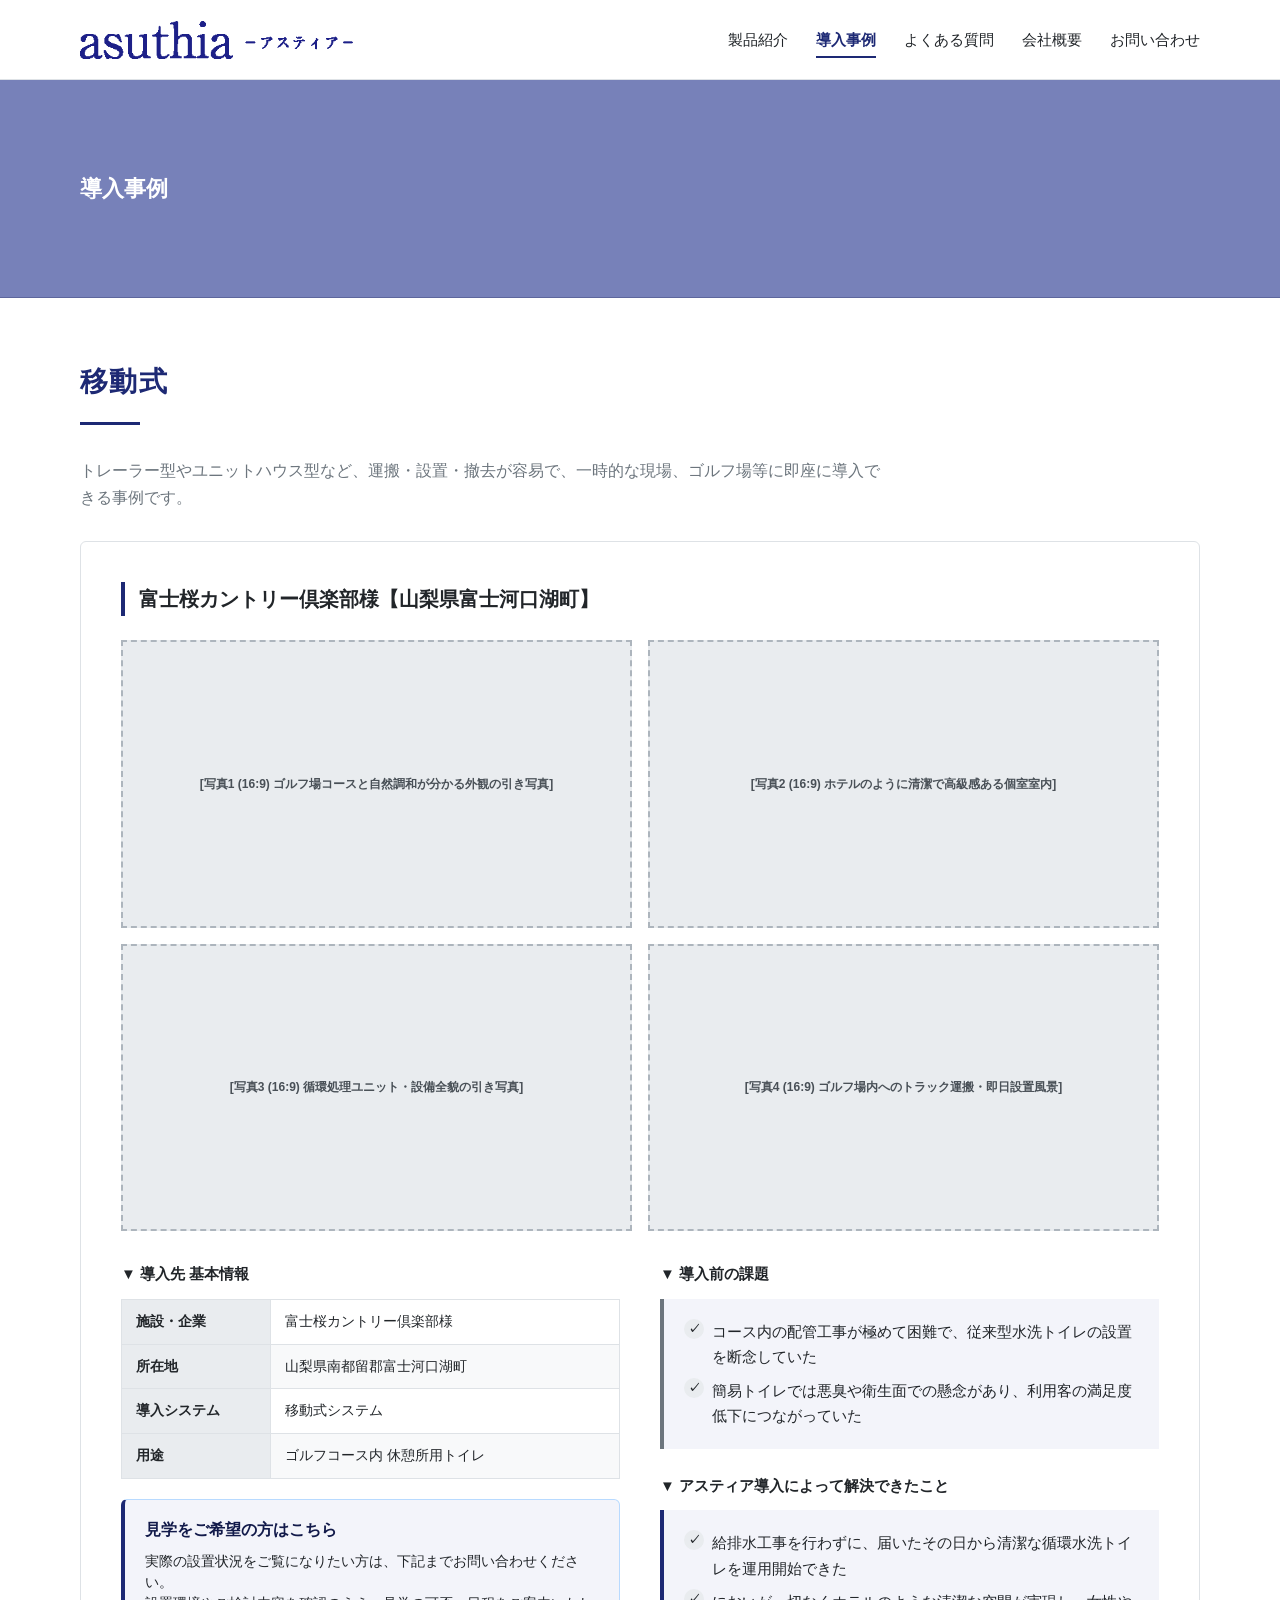
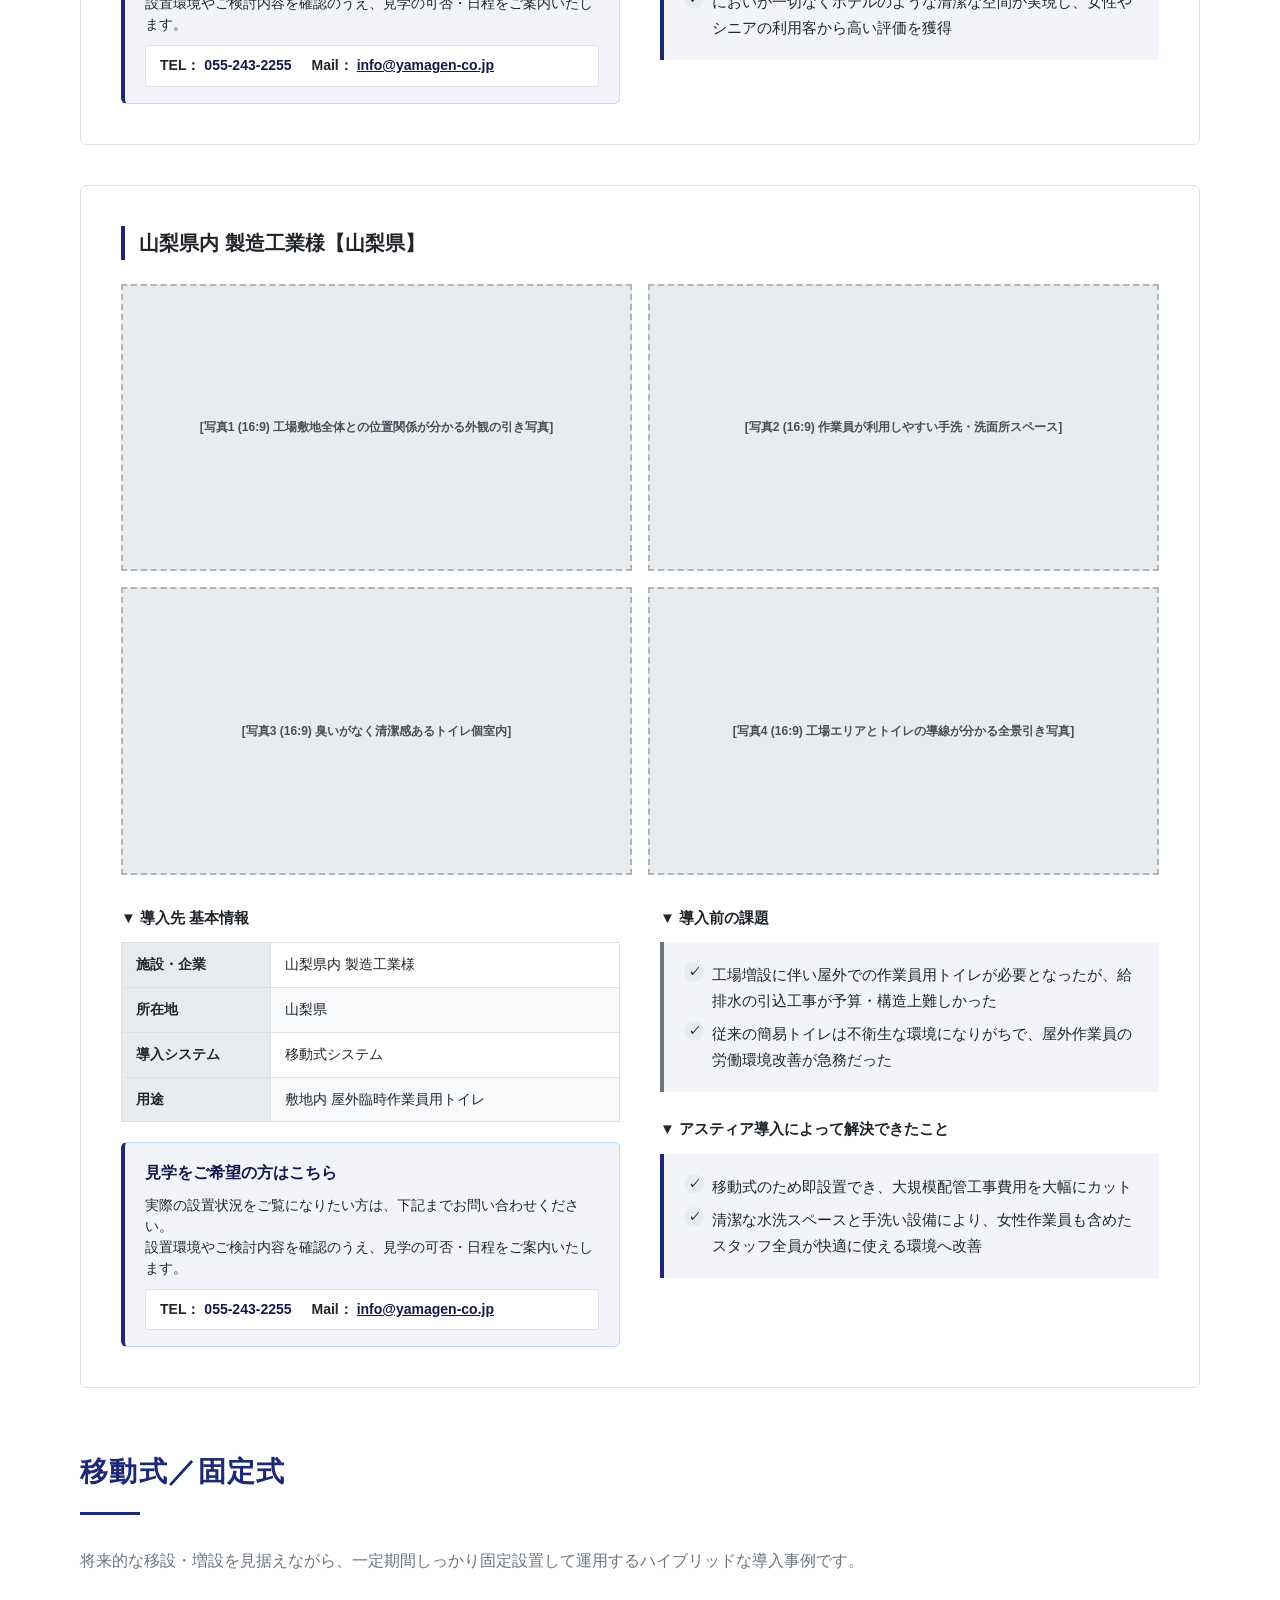
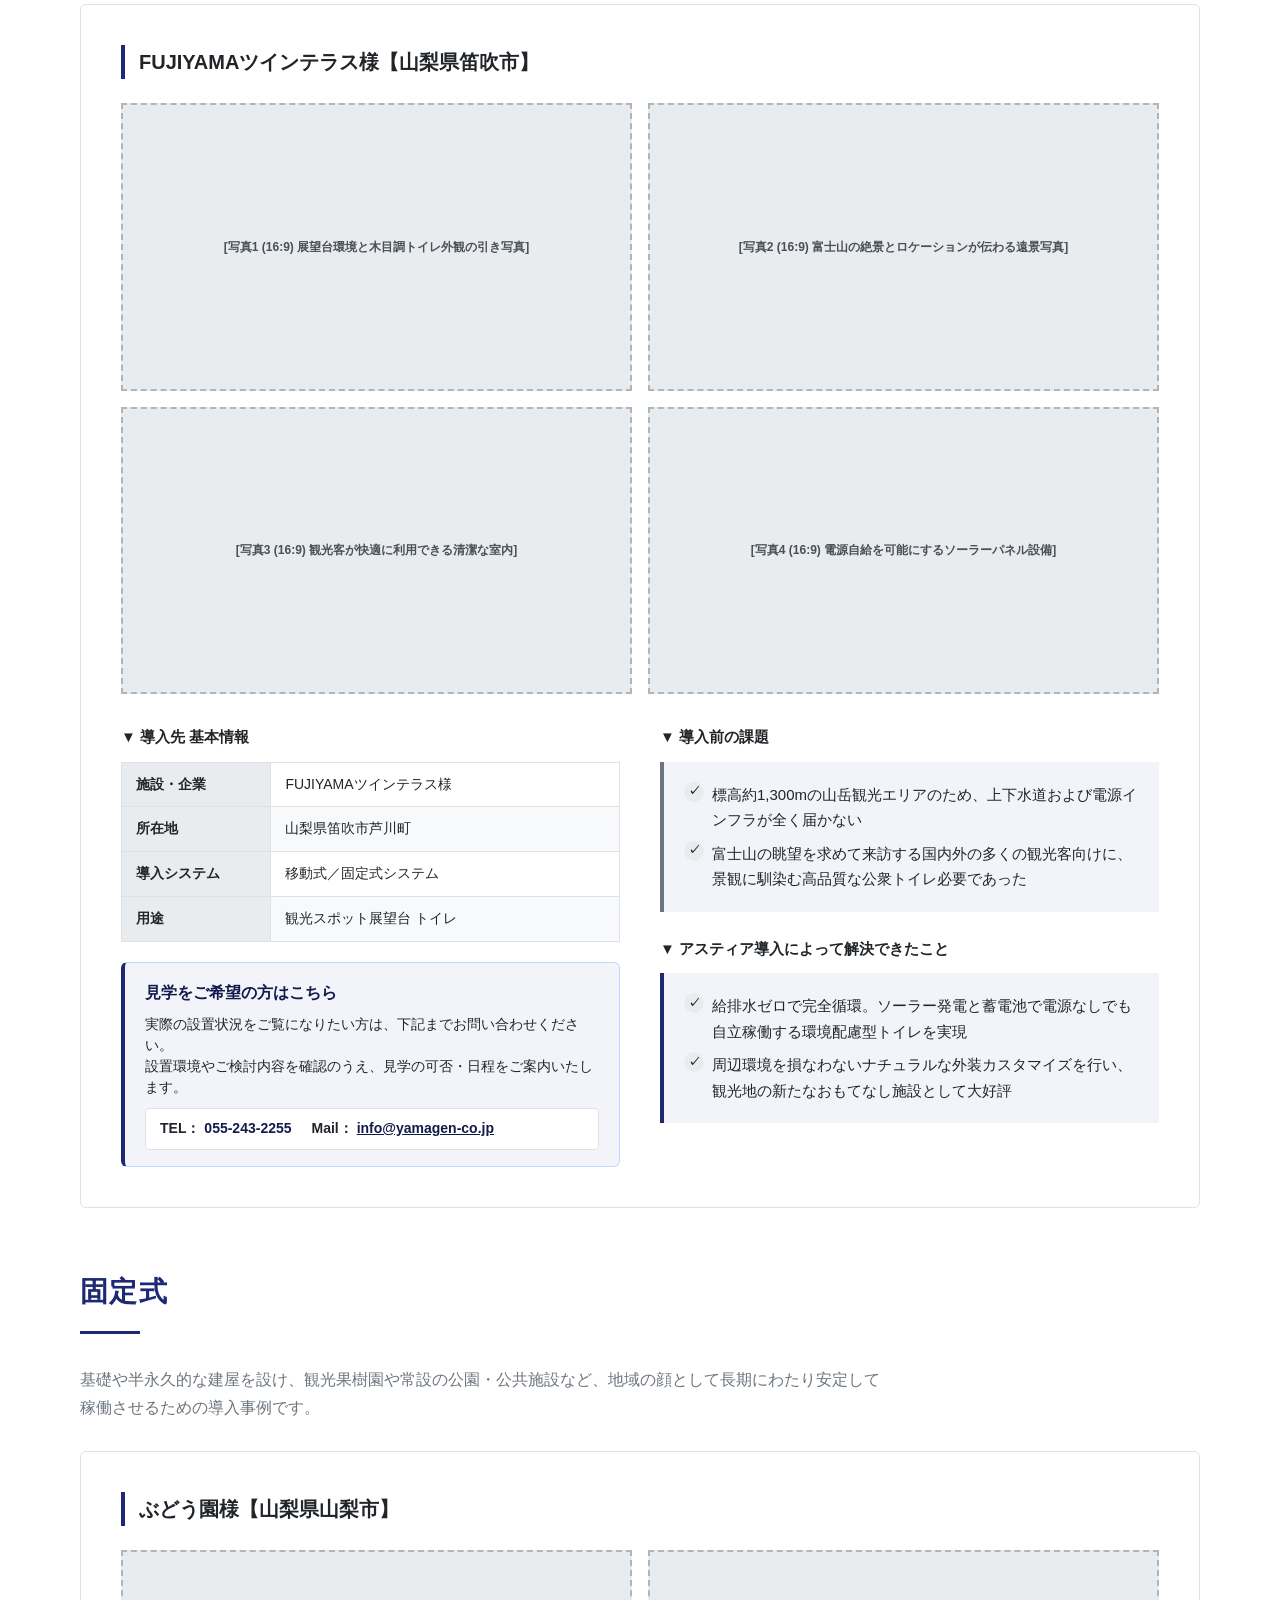
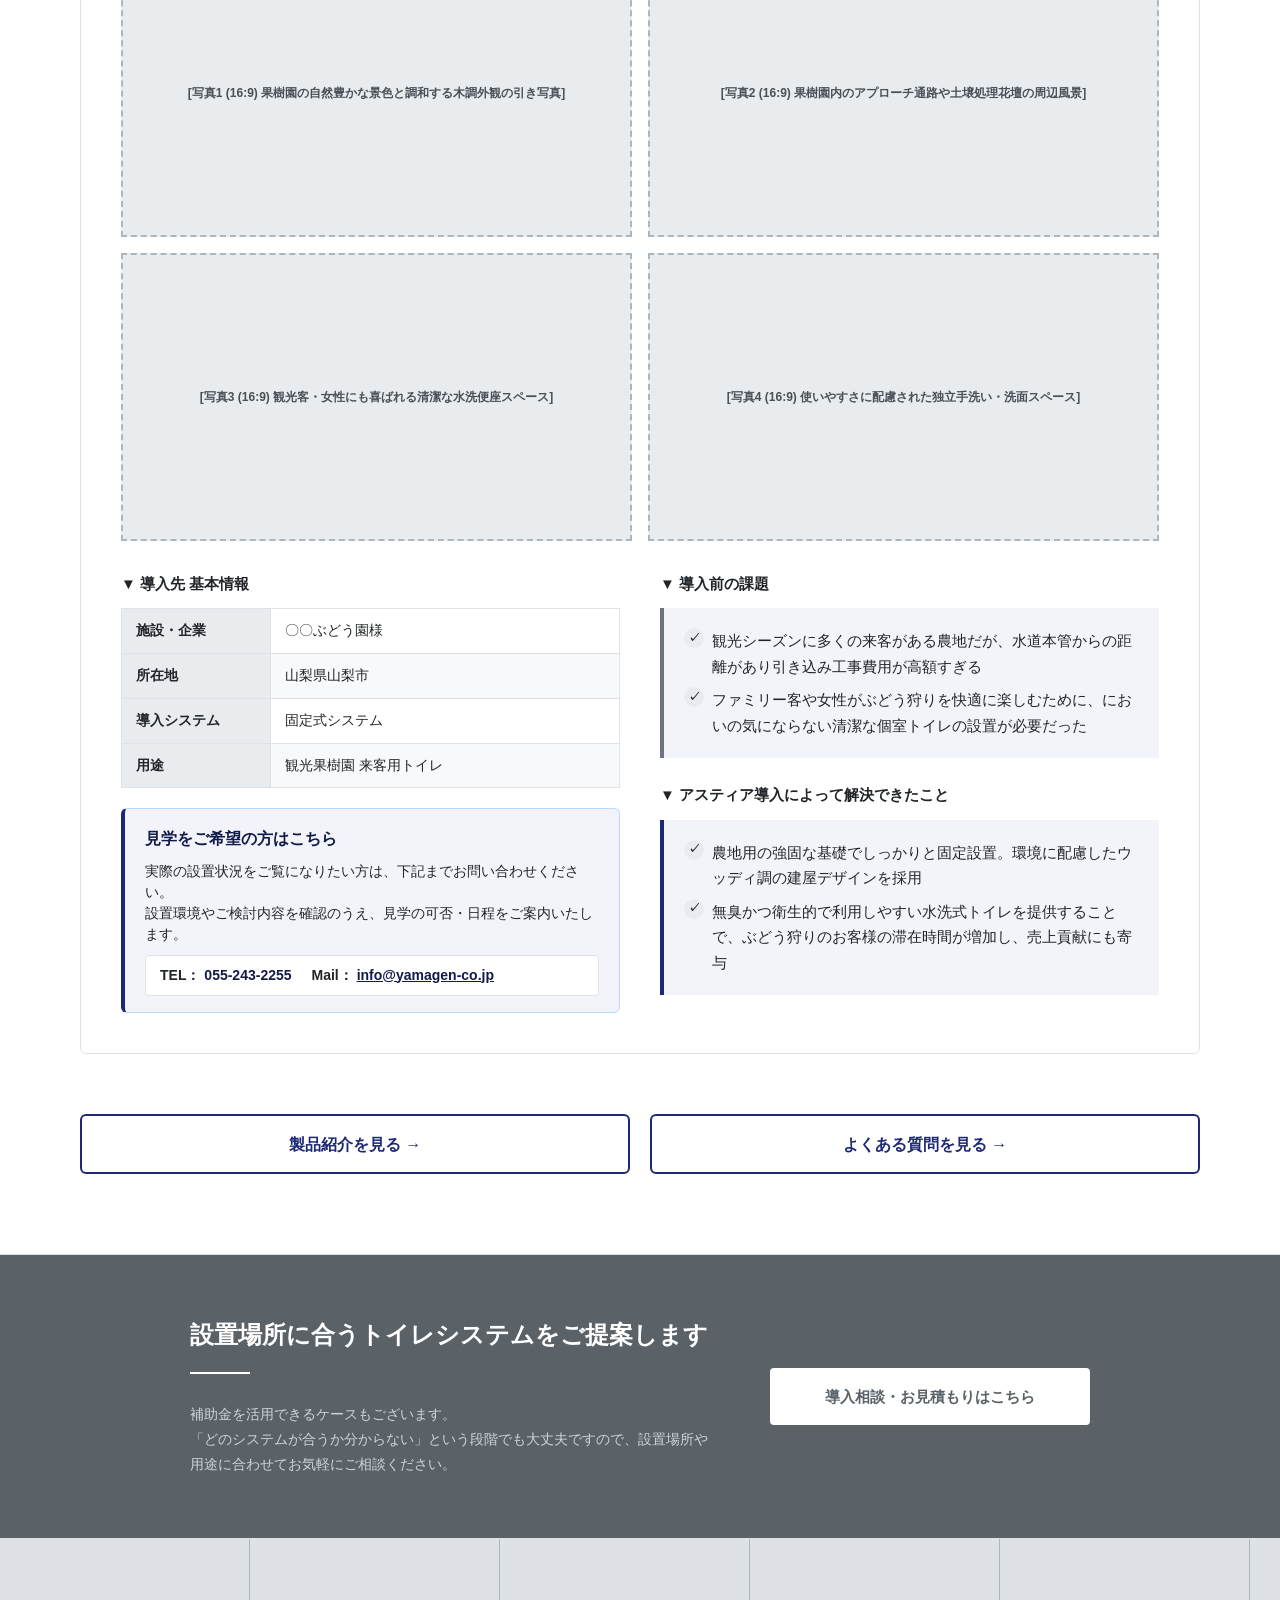
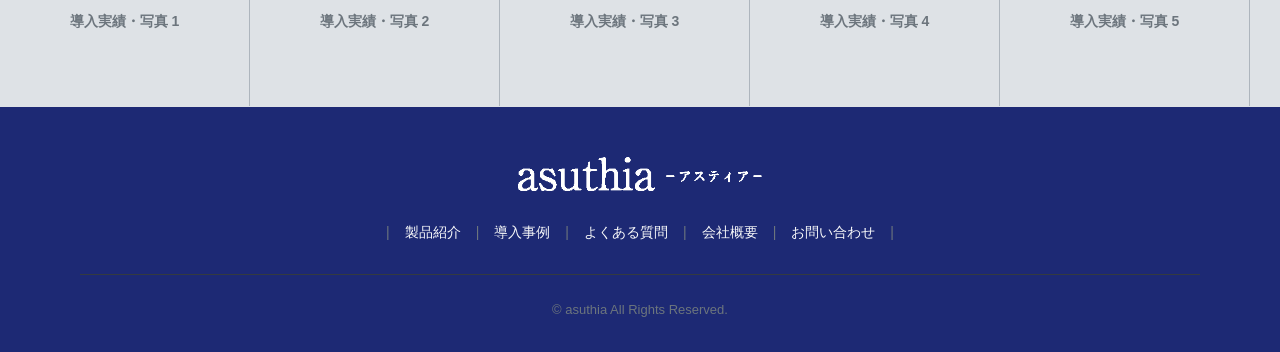
==== commit 293206c5: "アスティアの特徴・仕切り線・会社概要等のデザイン及び文章更新" ====
--- a/cases.html
+++ b/cases.html
@@ -4,7 +4,7 @@
   <meta charset="UTF-8">
   <meta name="viewport" content="width=device-width, initial-scale=1.0">
   <title>ワイヤーフレーム：導入事例 | アスティア (ASTIA)</title>
-  <link rel="stylesheet" href="style.css">
+  <link rel="stylesheet" href="style.css?v=2">
 </head>
 <body>
 
@@ -19,7 +19,7 @@
           <li><a href="product.html">製品紹介</a></li>
           <li><a href="cases.html" class="active">導入事例</a></li>
           <li><a href="faq.html">よくある質問</a></li>
-          <li><a href="company.html">販売総代理店</a></li>
+          <li><a href="company.html">会社概要</a></li>
           <li><a href="contact.html">お問い合わせ</a></li>
         </ul>
       </nav>
@@ -359,7 +359,7 @@
           <span>|</span>
           <a href="faq.html" style="color: #f8f9fa;">よくある質問</a>
           <span>|</span>
-          <a href="company.html" style="color: #f8f9fa;">販売総代理店</a>
+          <a href="company.html" style="color: #f8f9fa;">会社概要</a>
           <span>|</span>
           <a href="contact.html" style="color: #f8f9fa;">お問い合わせ</a>
           <span>|</span>
--- a/style.css
+++ b/style.css
@@ -10,16 +10,16 @@
 :root {
   --color-white: #ffffff;
   --color-bg-light: var(--color-primary-light);
-  --color-bg-gray: #e1f0ff;
+  --color-bg-gray: #e8ebf5;
   --color-border: #dee2e6;
   --color-border-dark: #adb5bd;
   --color-text-main: #212529;
   --color-text-muted: #6c757d;
   --color-black: #111111;
-  --color-primary: #1e90ff; /* アスティア ブランドメインカラー（ドジャーブルー） */
-  --color-primary-dark: #006ee6; /* ホバーや濃いめの装飾用の濃い青 */
-  --color-primary-light: #f0f7ff;
-  --color-accent: #007fff;
+  --color-primary: #1d2974; /* アスティア ブランドメインカラー（ネイビー） */
+  --color-primary-dark: #121a4a; /* ホバーや濃いめの装飾用の濃いネイビー */
+  --color-primary-light: #f3f4fa; /* 薄いネイビー背景 */
+  --color-accent: #2b3da8;
   
   --font-family-main: -apple-system, BlinkMacSystemFont, "Helvetica Neue", "Segoe UI", "Hiragino Kaku Gothic ProN", "Hiragino Sans", "Meiryo", sans-serif;
   --max-width-container: 1200px;
@@ -344,7 +344,7 @@
   letter-spacing: 0.05em;
   position: relative;
   padding-bottom: 16px;
-  color: #1d2974; /* セクション見出しの色をネイビーに変更 */
+  color: var(--color-primary); /* セクション見出しの色をメインカラーに変更 */
 }
 
 .section-title::after {
@@ -352,7 +352,7 @@
   display: block;
   width: 60px;
   height: 3px;
-  background-color: #1d2974; /* アンダーラインの色をH2と同じネイビーに変更 */
+  background-color: var(--color-primary); /* アンダーラインの色をメインカラーに変更 */
   margin: 16px 0 0; /* アンダーラインを左寄せに調整・アスティアブルー反映 */
 }
 
@@ -370,9 +370,9 @@
 }
 
 .page-header {
-  background-color: #63a7e9; /* 指定の淡い青に変更 */
+  background-color: #7781b9; /* 指定のくすみブルーに変更 */
   padding: 90px 0; /* 高さをさらに1.5倍に拡張（60px -> 90px） */
-  border-bottom: 1px solid #4a8dc9; /* 背景に合わせた境界線 */
+  border-bottom: 1px solid #5d669c; /* 背景に合わせた境界線 */
 }
 
 .page-title {
@@ -1034,13 +1034,3 @@
   width: auto;
   margin: 0 auto;
 }
-
-/* --- 製品紹介ページ専用スタイル --- */
-.page-product .section-title {
-  color: var(--color-black); /* 見出し色をブラックに変更 */
-}
-.page-product .section-title::after {
-  background-color: var(--color-primary); /* 下線部をメインカラー（青）に変更 */
-}
-
-
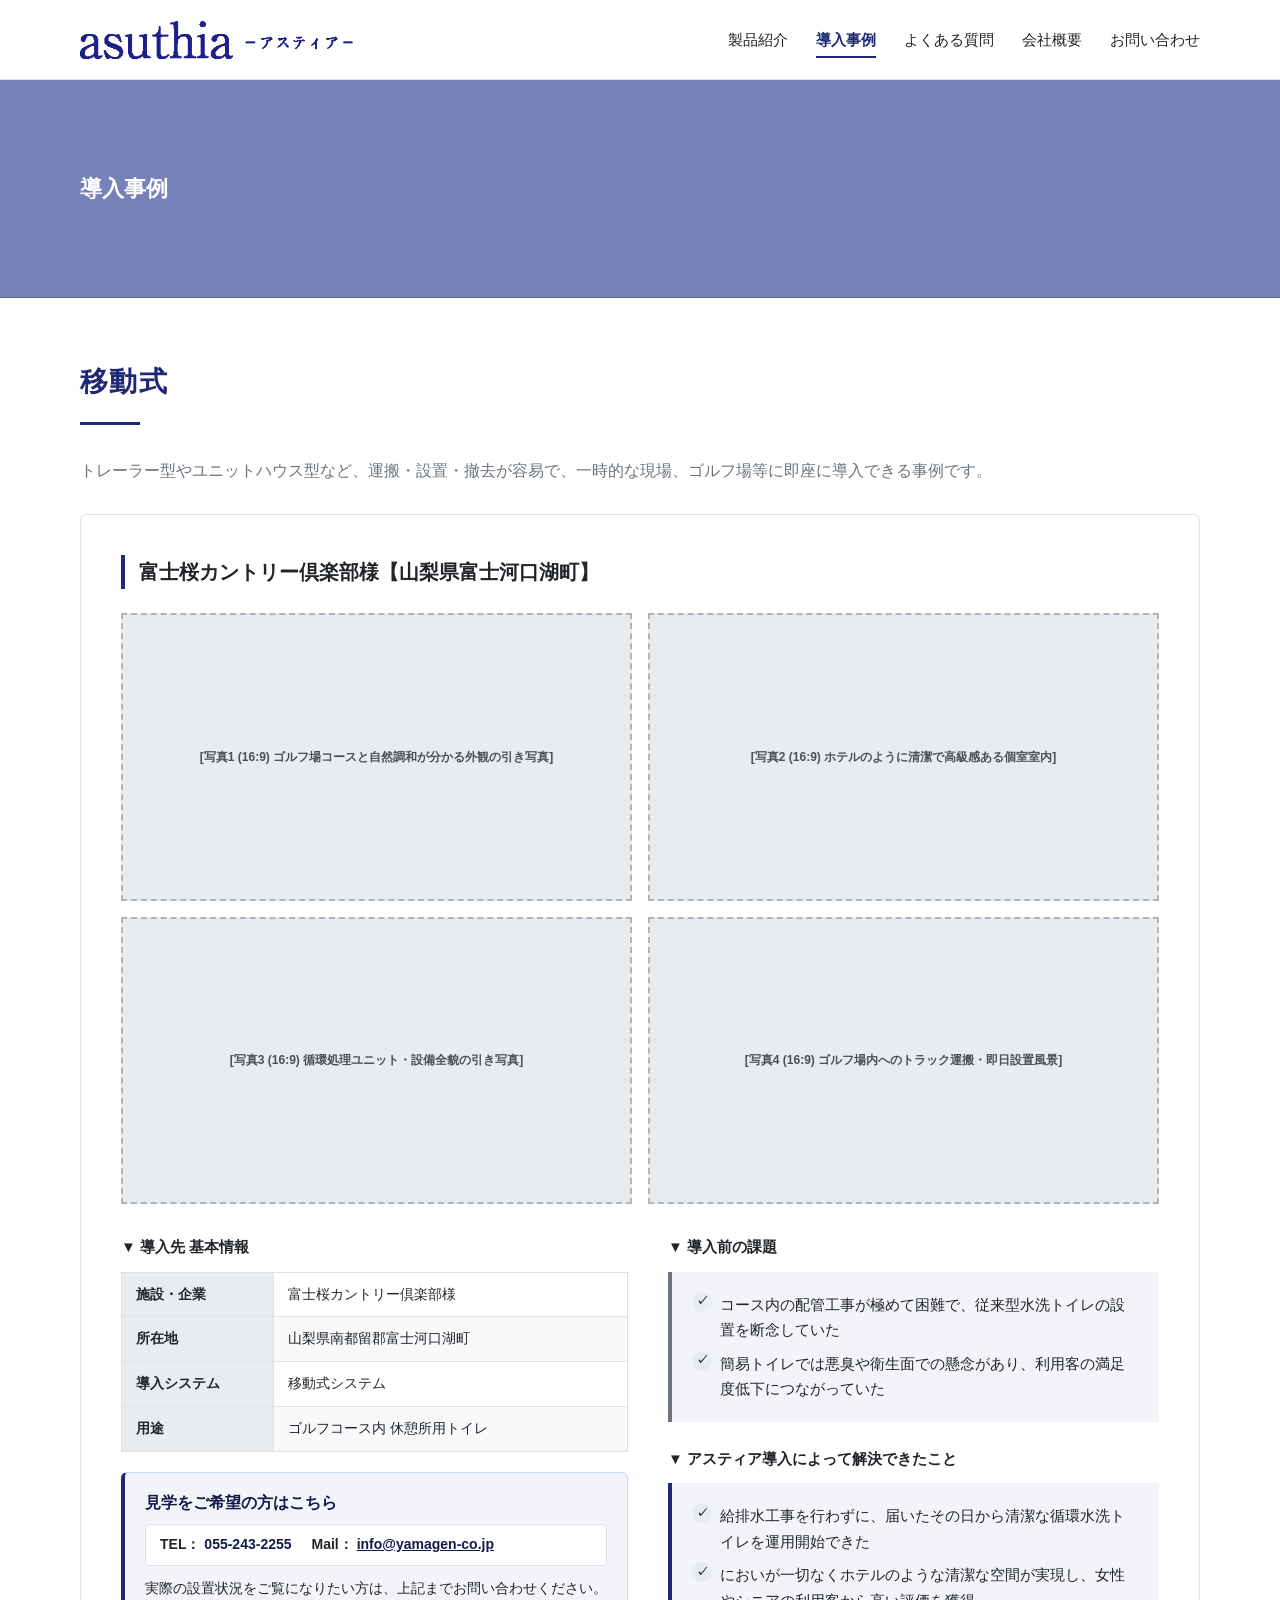
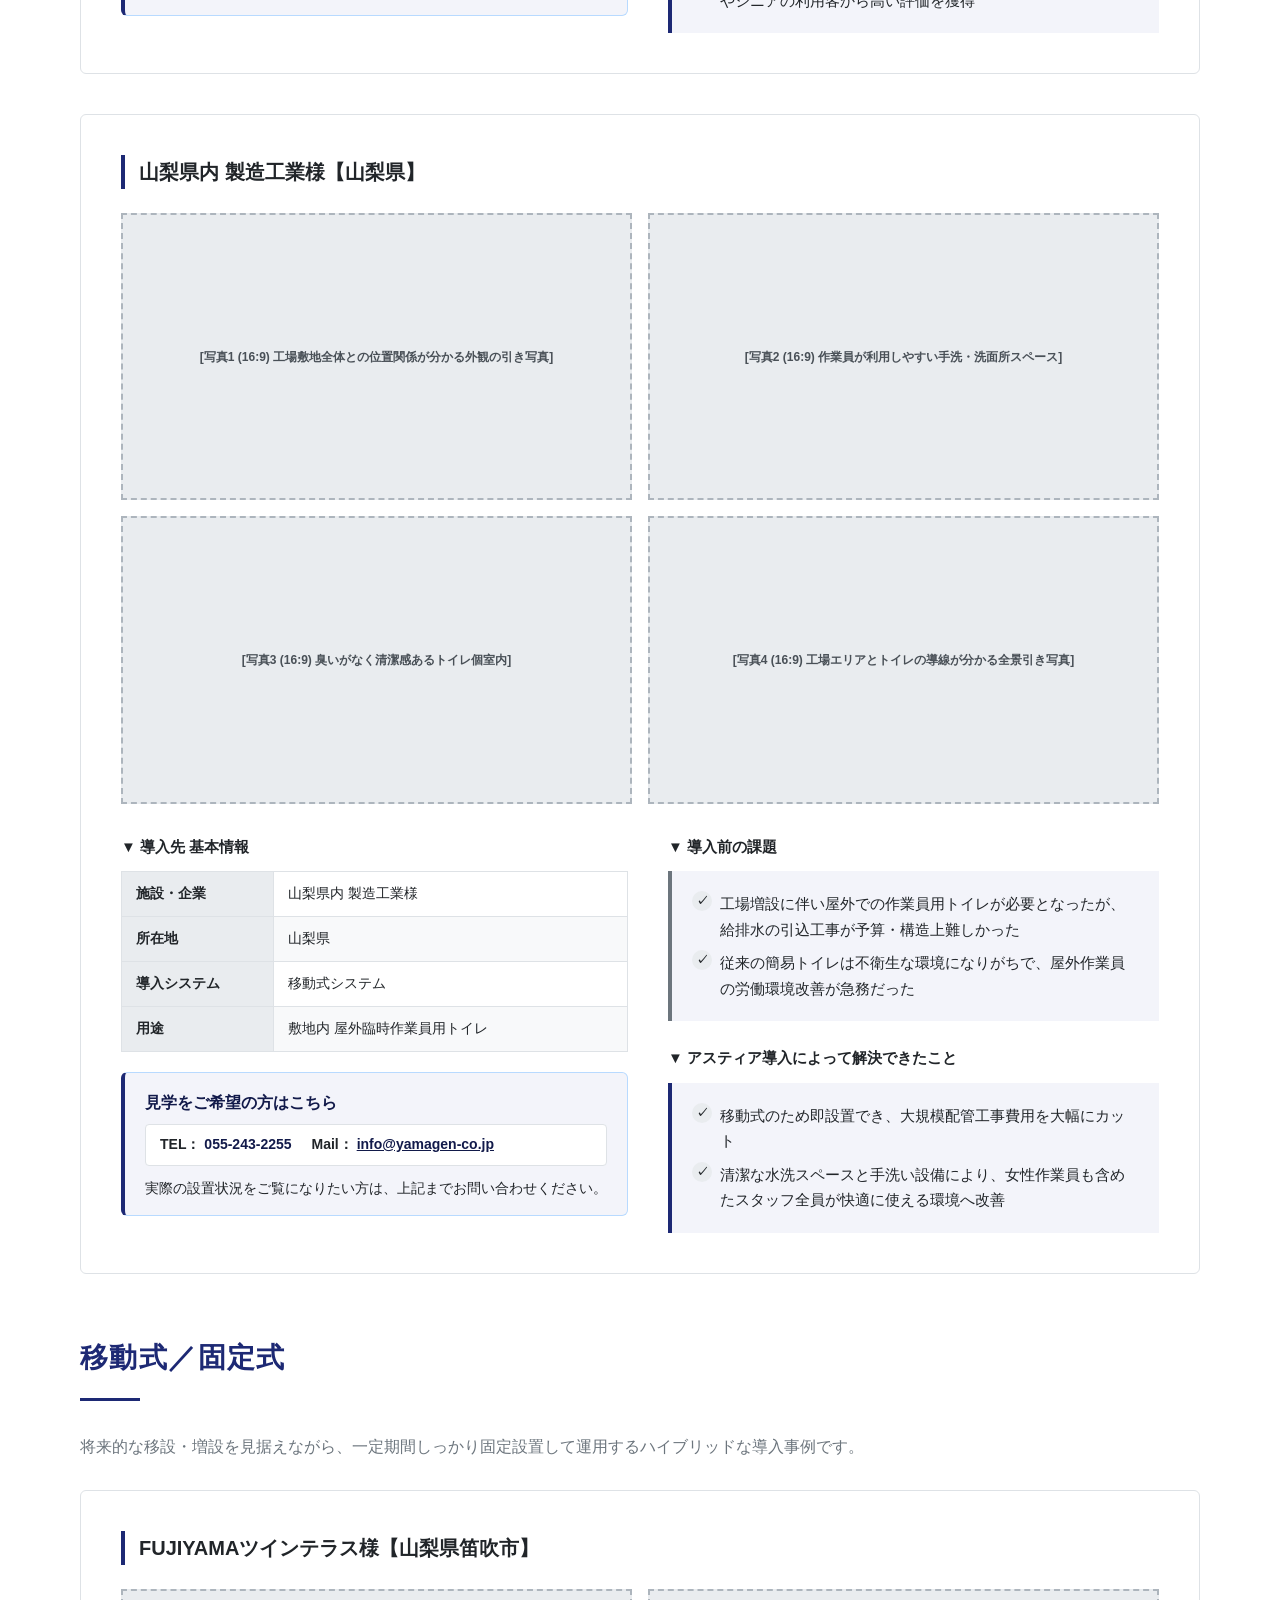
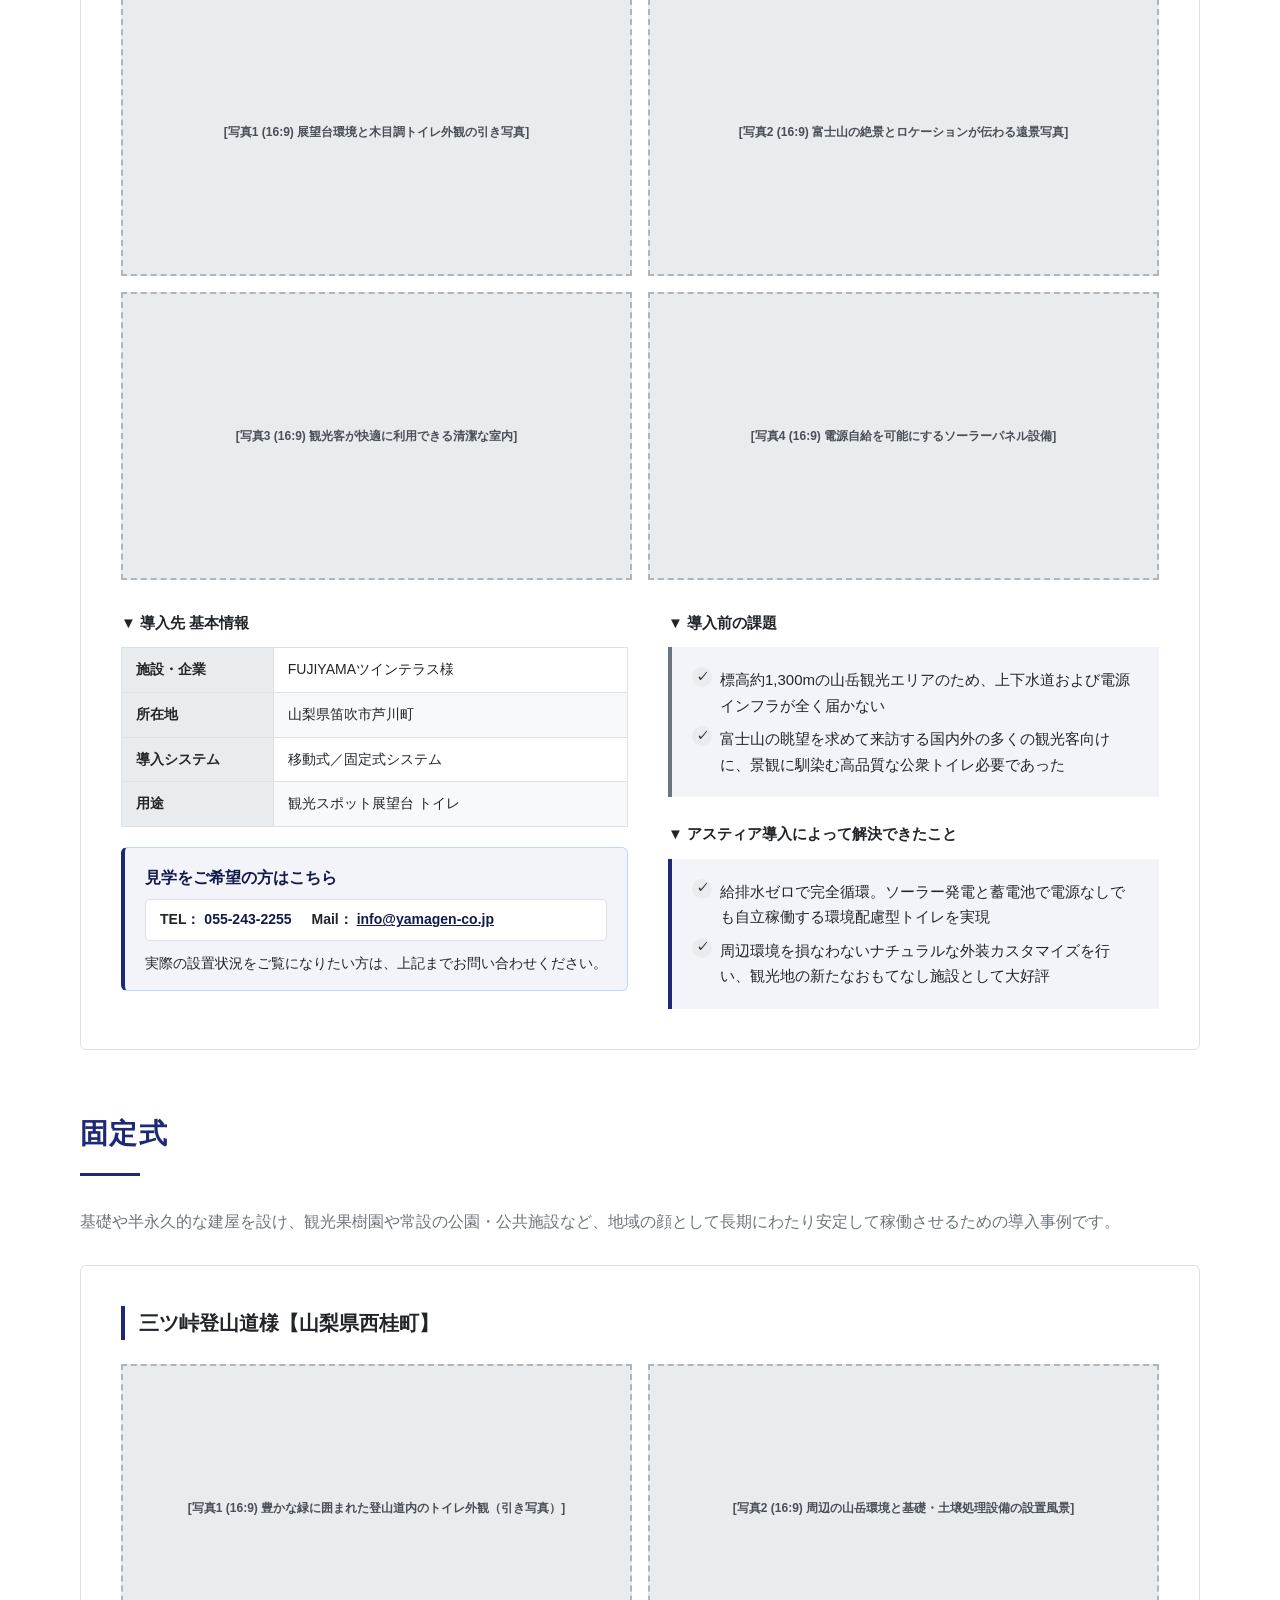
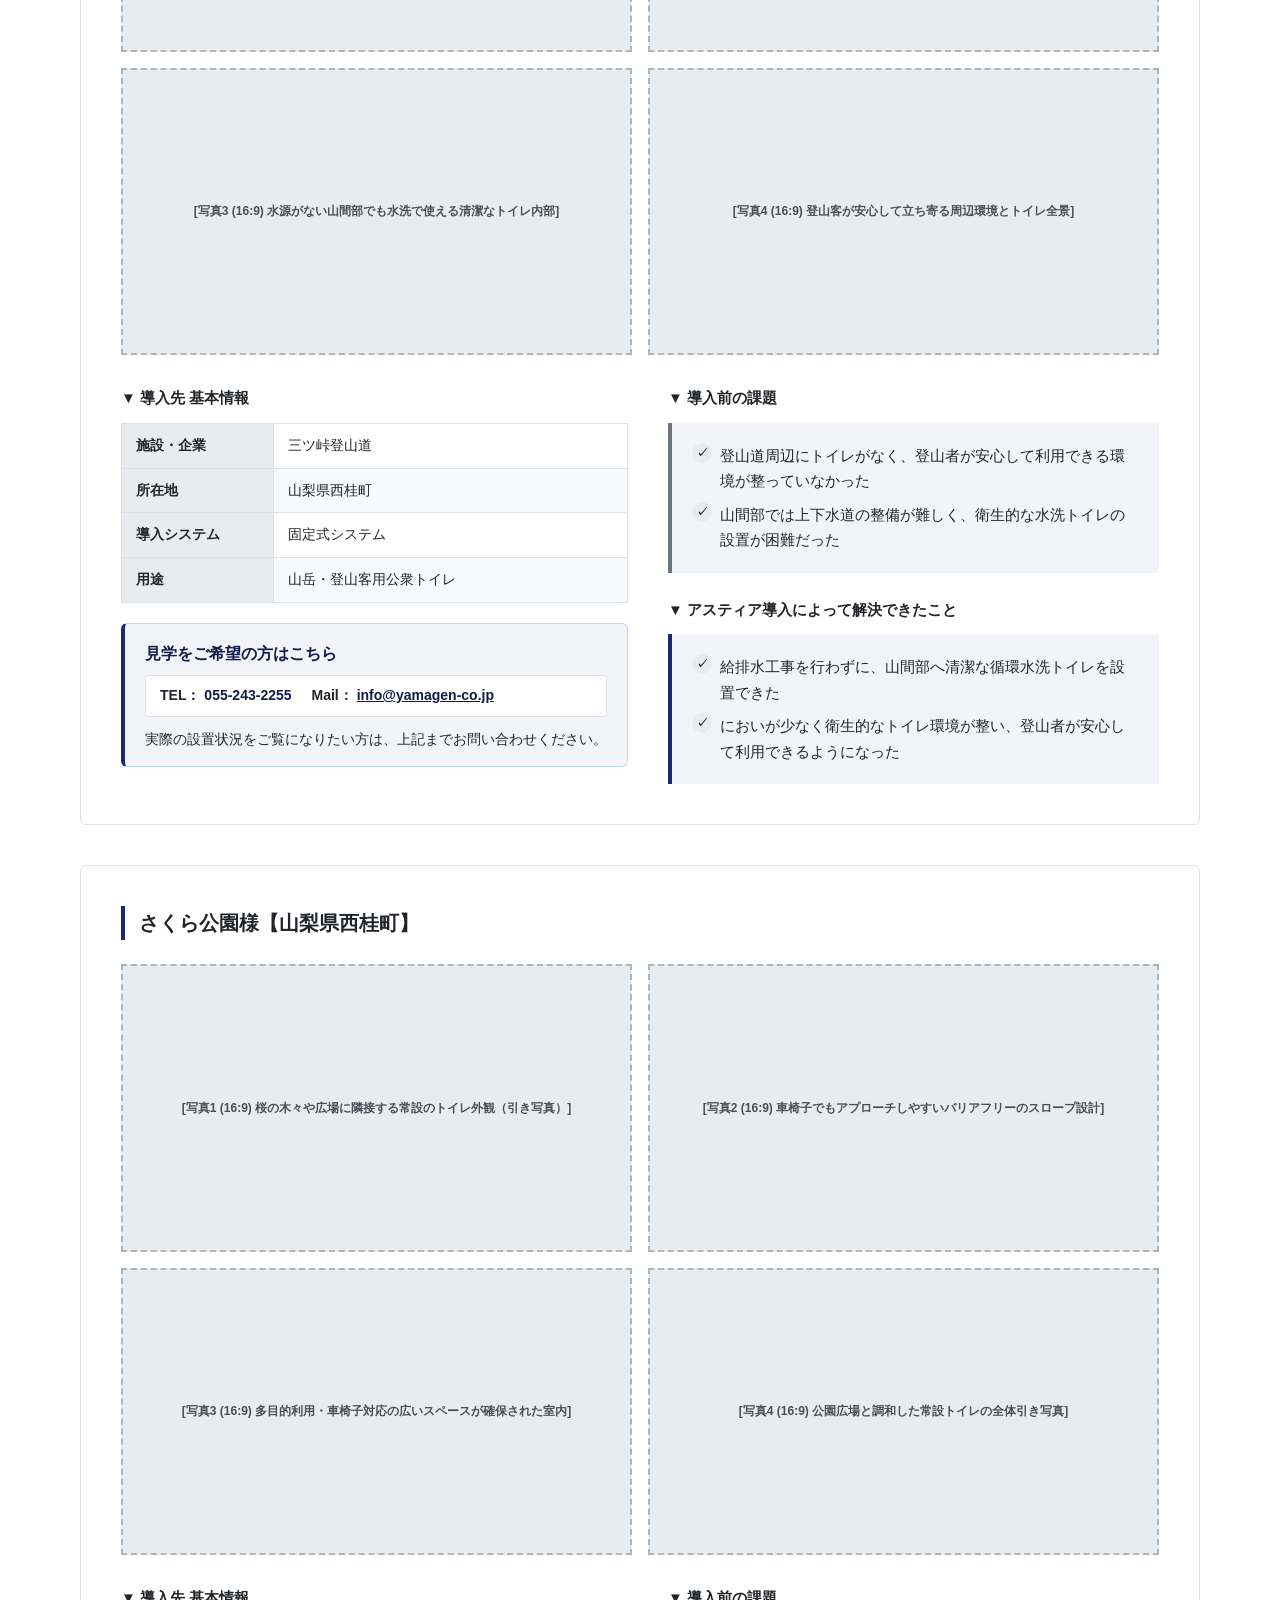
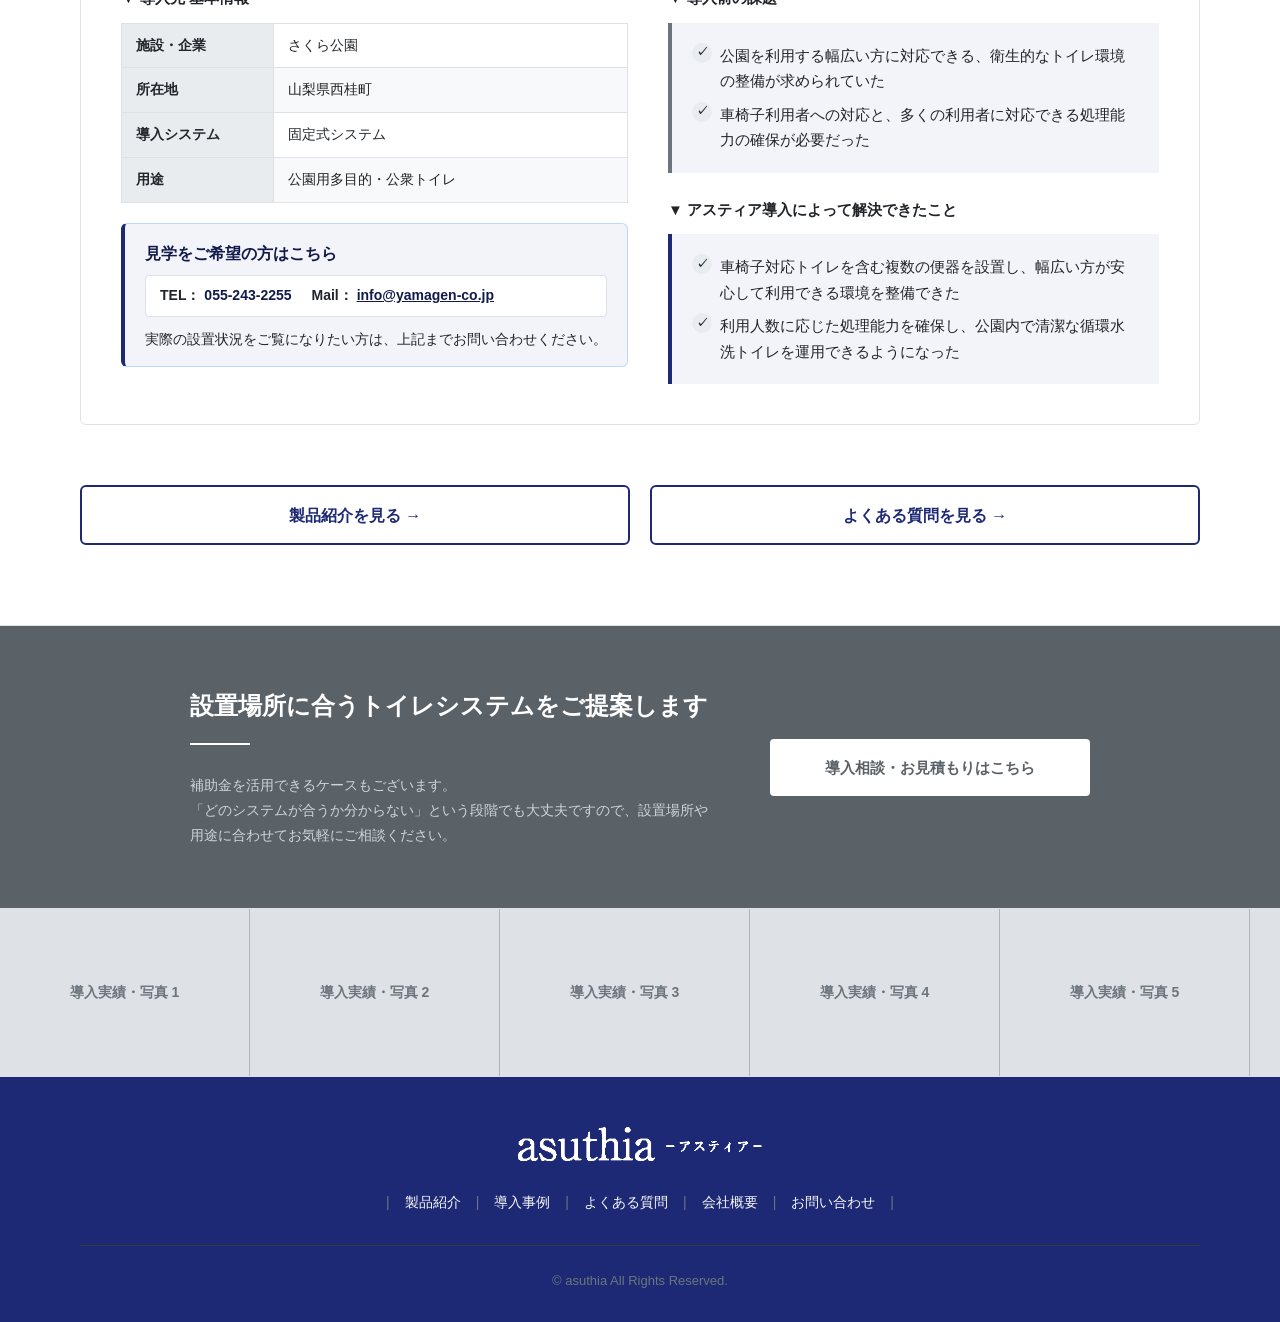
==== commit 655a152d: "受賞賞状画像の差し替えと導入事例（固定式）2件への更新" ====
--- a/cases.html
+++ b/cases.html
@@ -4,7 +4,7 @@
   <meta charset="UTF-8">
   <meta name="viewport" content="width=device-width, initial-scale=1.0">
   <title>ワイヤーフレーム：導入事例 | アスティア (ASTIA)</title>
-  <link rel="stylesheet" href="style.css?v=2">
+  <link rel="stylesheet" href="style.css?v=3">
 </head>
 <body>
 
@@ -40,7 +40,7 @@
       <!-- ==================== 移動式 セクション ==================== -->
       <section class="case-section" style="margin-bottom: 60px;">
         <h2 class="section-title">移動式</h2>
-        <p class="lead-text text-left" style="margin-bottom: 30px;">
+        <p class="lead-text text-left" style="max-width: none; white-space: nowrap; margin-bottom: 30px;">
           トレーラー型やユニットハウス型など、運搬・設置・撤去が容易で、一時的な現場、ゴルフ場等に即座に導入できる事例です。
         </p>
 
@@ -73,11 +73,11 @@
               <!-- 見学希望者向け導線 -->
               <div class="case-tour-box">
                 <h5>見学をご希望の方はこちら</h5>
-                <p>実際の設置状況をご覧になりたい方は、下記までお問い合わせください。<br>設置環境やご検討内容を確認のうえ、見学の可否・日程をご案内いたします。</p>
-                <div class="tour-contact-info">
+                <div class="tour-contact-info" style="margin-bottom: 12px;">
                   <div>TEL： <span>055-243-2255</span></div>
                   <div>Mail： <span><a href="mailto:info@yamagen-co.jp" style="color: inherit; text-decoration: underline;">info@yamagen-co.jp</a></span></div>
                 </div>
+                <p style="margin: 0; white-space: nowrap;">実際の設置状況をご覧になりたい方は、上記までお問い合わせください。</p>
               </div>
             </div>
 
@@ -129,11 +129,11 @@
               <!-- 見学希望者向け導線 -->
               <div class="case-tour-box">
                 <h5>見学をご希望の方はこちら</h5>
-                <p>実際の設置状況をご覧になりたい方は、下記までお問い合わせください。<br>設置環境やご検討内容を確認のうえ、見学の可否・日程をご案内いたします。</p>
-                <div class="tour-contact-info">
+                <div class="tour-contact-info" style="margin-bottom: 12px;">
                   <div>TEL： <span>055-243-2255</span></div>
                   <div>Mail： <span><a href="mailto:info@yamagen-co.jp" style="color: inherit; text-decoration: underline;">info@yamagen-co.jp</a></span></div>
                 </div>
+                <p style="margin: 0; white-space: nowrap;">実際の設置状況をご覧になりたい方は、上記までお問い合わせください。</p>
               </div>
             </div>
 
@@ -160,7 +160,7 @@
       <!-- ==================== 移動式／固定式 セクション ==================== -->
       <section class="case-section" style="margin-bottom: 60px;">
         <h2 class="section-title">移動式／固定式</h2>
-        <p class="lead-text text-left" style="margin-bottom: 30px;">
+        <p class="lead-text text-left" style="max-width: none; white-space: nowrap; margin-bottom: 30px;">
           将来的な移設・増設を見据えながら、一定期間しっかり固定設置して運用するハイブリッドな導入事例です。
         </p>
 
@@ -193,11 +193,11 @@
               <!-- 見学希望者向け導線 -->
               <div class="case-tour-box">
                 <h5>見学をご希望の方はこちら</h5>
-                <p>実際の設置状況をご覧になりたい方は、下記までお問い合わせください。<br>設置環境やご検討内容を確認のうえ、見学の可否・日程をご案内いたします。</p>
-                <div class="tour-contact-info">
+                <div class="tour-contact-info" style="margin-bottom: 12px;">
                   <div>TEL： <span>055-243-2255</span></div>
                   <div>Mail： <span><a href="mailto:info@yamagen-co.jp" style="color: inherit; text-decoration: underline;">info@yamagen-co.jp</a></span></div>
                 </div>
+                <p style="margin: 0; white-space: nowrap;">実際の設置状況をご覧になりたい方は、上記までお問い合わせください。</p>
               </div>
             </div>
 
@@ -224,20 +224,20 @@
       <!-- ==================== 固定式 セクション ==================== -->
       <section class="case-section" style="margin-bottom: 0;">
         <h2 class="section-title">固定式</h2>
-        <p class="lead-text text-left" style="margin-bottom: 30px;">
+        <p class="lead-text text-left" style="max-width: none; white-space: nowrap; margin-bottom: 30px;">
           基礎や半永久的な建屋を設け、観光果樹園や常設の公園・公共施設など、地域の顔として長期にわたり安定して稼働させるための導入事例です。
         </p>
 
-        <!-- 事例4: ぶどう園様 -->
-        <div class="case-item" style="border: 1px solid var(--color-border); border-radius: 6px; padding: 40px; margin-bottom: 0; background-color: var(--color-white);">
-          <h3 style="font-size: 20px; font-weight: 700; margin-bottom: 24px; border-left: 4px solid var(--color-primary); padding-left: 14px;">ぶどう園様【山梨県山梨市】</h3>
+        <!-- 事例4: 三ツ峠登山道様 -->
+        <div class="case-item" style="border: 1px solid var(--color-border); border-radius: 6px; padding: 40px; margin-bottom: 40px; background-color: var(--color-white);">
+          <h3 style="font-size: 20px; font-weight: 700; margin-bottom: 24px; border-left: 4px solid var(--color-primary); padding-left: 14px;">三ツ峠登山道様【山梨県西桂町】</h3>
           
-          <!-- 1. 写真ギャラリー（背景・周辺環境込み of 引き写真重視） -->
+          <!-- 1. 写真ギャラリー -->
           <div class="case-gallery" style="display: grid; grid-template-columns: repeat(2, 1fr); gap: 16px; margin-bottom: 30px;">
-            <div class="placeholder-box" style="aspect-ratio: 16 / 9; padding: 0; font-size: 12px; display: flex; align-items: center; justify-content: center;">[写真1 (16:9) 果樹園の自然豊かな景色と調和する木調外観の引き写真]</div>
-            <div class="placeholder-box" style="aspect-ratio: 16 / 9; padding: 0; font-size: 12px; display: flex; align-items: center; justify-content: center;">[写真2 (16:9) 果樹園内のアプローチ通路や土壌処理花壇の周辺風景]</div>
-            <div class="placeholder-box" style="aspect-ratio: 16 / 9; padding: 0; font-size: 12px; display: flex; align-items: center; justify-content: center;">[写真3 (16:9) 観光客・女性にも喜ばれる清潔な水洗便座スペース]</div>
-            <div class="placeholder-box" style="aspect-ratio: 16 / 9; padding: 0; font-size: 12px; display: flex; align-items: center; justify-content: center;">[写真4 (16:9) 使いやすさに配慮された独立手洗い・洗面スペース]</div>
+            <div class="placeholder-box" style="aspect-ratio: 16 / 9; padding: 0; font-size: 12px; display: flex; align-items: center; justify-content: center;">[写真1 (16:9) 豊かな緑に囲まれた登山道内のトイレ外観（引き写真）]</div>
+            <div class="placeholder-box" style="aspect-ratio: 16 / 9; padding: 0; font-size: 12px; display: flex; align-items: center; justify-content: center;">[写真2 (16:9) 周辺の山岳環境と基礎・土壌処理設備の設置風景]</div>
+            <div class="placeholder-box" style="aspect-ratio: 16 / 9; padding: 0; font-size: 12px; display: flex; align-items: center; justify-content: center;">[写真3 (16:9) 水源がない山間部でも水洗で使える清潔なトイレ内部]</div>
+            <div class="placeholder-box" style="aspect-ratio: 16 / 9; padding: 0; font-size: 12px; display: flex; align-items: center; justify-content: center;">[写真4 (16:9) 登山客が安心して立ち寄る周辺環境とトイレ全景]</div>
           </div>
 
           <!-- 2. 下部のテキスト情報（2カラム） -->
@@ -247,21 +247,21 @@
               <h4 style="font-size: 15px; font-weight: bold; margin-bottom: 12px;">▼ 導入先 基本情報</h4>
               <table class="custom-table info-table" style="font-size: 14px; background: #fff;">
                 <tbody>
-                  <tr><th style="padding: 10px 14px; width: 30%;">施設・企業</th><td style="padding: 10px 14px;">〇〇ぶどう園様</td></tr>
-                  <tr><th style="padding: 10px 14px;">所在地</th><td style="padding: 10px 14px;">山梨県山梨市</td></tr>
+                  <tr><th style="padding: 10px 14px; width: 30%;">施設・企業</th><td style="padding: 10px 14px;">三ツ峠登山道</td></tr>
+                  <tr><th style="padding: 10px 14px;">所在地</th><td style="padding: 10px 14px;">山梨県西桂町</td></tr>
                   <tr><th style="padding: 10px 14px;">導入システム</th><td style="padding: 10px 14px;">固定式システム</td></tr>
-                  <tr><th style="padding: 10px 14px;">用途</th><td style="padding: 10px 14px;">観光果樹園 来客用トイレ</td></tr>
+                  <tr><th style="padding: 10px 14px;">用途</th><td style="padding: 10px 14px;">山岳・登山客用公衆トイレ</td></tr>
                 </tbody>
               </table>
 
               <!-- 見学希望者向け導線 -->
               <div class="case-tour-box">
                 <h5>見学をご希望の方はこちら</h5>
-                <p>実際の設置状況をご覧になりたい方は、下記までお問い合わせください。<br>設置環境やご検討内容を確認のうえ、見学の可否・日程をご案内いたします。</p>
-                <div class="tour-contact-info">
+                <div class="tour-contact-info" style="margin-bottom: 12px;">
                   <div>TEL： <span>055-243-2255</span></div>
                   <div>Mail： <span><a href="mailto:info@yamagen-co.jp" style="color: inherit; text-decoration: underline;">info@yamagen-co.jp</a></span></div>
                 </div>
+                <p style="margin: 0; white-space: nowrap;">実際の設置状況をご覧になりたい方は、上記までお問い合わせください。</p>
               </div>
             </div>
 
@@ -269,15 +269,71 @@
               <h4 style="font-size: 15px; font-weight: bold; margin-bottom: 12px;">▼ 導入前の課題</h4>
               <div class="info-box" style="margin: 0 0 20px 0; background-color: var(--color-bg-light); border-left-color: #6c757d; padding: 20px;">
                 <ul class="check-list" style="margin: 0; font-size: 14px;">
-                  <li style="margin-bottom: 8px;">観光シーズンに多くの来客がある農地だが、水道本管からの距離があり引き込み工事費用が高額すぎる</li>
-                  <li style="margin-bottom: 0;">ファミリー客や女性がぶどう狩りを快適に楽しむために、においの気にならない清潔な個室トイレの設置が必要だった</li>
+                  <li style="margin-bottom: 8px;">登山道周辺にトイレがなく、登山者が安心して利用できる環境が整っていなかった</li>
+                  <li style="margin-bottom: 0;">山間部では上下水道の整備が難しく、衛生的な水洗トイレの設置が困難だった</li>
                 </ul>
               </div>
               <h4 style="font-size: 15px; font-weight: bold; margin-top: 24px; margin-bottom: 12px;">▼ アスティア導入によって解決できたこと</h4>
               <div class="info-box" style="margin: 0; background-color: var(--color-bg-light); border-left-color: var(--color-primary); padding: 20px;">
                 <ul class="check-list" style="margin: 0; font-size: 14px;">
-                  <li style="margin-bottom: 8px;">農地用の強固な基礎でしっかりと固定設置。環境に配慮したウッディ調の建屋デザインを採用</li>
-                  <li style="margin-bottom: 0;">無臭かつ衛生的で利用しやすい水洗式トイレを提供することで、ぶどう狩りのお客様の滞在時間が増加し、売上貢献にも寄与</li>
+                  <li style="margin-bottom: 8px;">給排水工事を行わずに、山間部へ清潔な循環水洗トイレを設置できた</li>
+                  <li style="margin-bottom: 0;">においが少なく衛生的なトイレ環境が整い、登山者が安心して利用できるようになった</li>
+                </ul>
+              </div>
+            </div>
+          </div>
+        </div>
+
+        <!-- 事例5: さくら公園様 -->
+        <div class="case-item" style="border: 1px solid var(--color-border); border-radius: 6px; padding: 40px; margin-bottom: 0; background-color: var(--color-white);">
+          <h3 style="font-size: 20px; font-weight: 700; margin-bottom: 24px; border-left: 4px solid var(--color-primary); padding-left: 14px;">さくら公園様【山梨県西桂町】</h3>
+          
+          <!-- 1. 写真ギャラリー -->
+          <div class="case-gallery" style="display: grid; grid-template-columns: repeat(2, 1fr); gap: 16px; margin-bottom: 30px;">
+            <div class="placeholder-box" style="aspect-ratio: 16 / 9; padding: 0; font-size: 12px; display: flex; align-items: center; justify-content: center;">[写真1 (16:9) 桜の木々や広場に隣接する常設のトイレ外観（引き写真）]</div>
+            <div class="placeholder-box" style="aspect-ratio: 16 / 9; padding: 0; font-size: 12px; display: flex; align-items: center; justify-content: center;">[写真2 (16:9) 車椅子でもアプローチしやすいバリアフリーのスロープ設計]</div>
+            <div class="placeholder-box" style="aspect-ratio: 16 / 9; padding: 0; font-size: 12px; display: flex; align-items: center; justify-content: center;">[写真3 (16:9) 多目的利用・車椅子対応の広いスペースが確保された室内]</div>
+            <div class="placeholder-box" style="aspect-ratio: 16 / 9; padding: 0; font-size: 12px; display: flex; align-items: center; justify-content: center;">[写真4 (16:9) 公園広場と調和した常設トイレの全体引き写真]</div>
+          </div>
+
+          <!-- 2. 下部のテキスト情報（2カラム） -->
+          <div class="grid-2" style="align-items: flex-start; gap: 40px; margin-bottom: 0;">
+            <!-- 左カラム：基本情報 -->
+            <div class="case-info-table">
+              <h4 style="font-size: 15px; font-weight: bold; margin-bottom: 12px;">▼ 導入先 基本情報</h4>
+              <table class="custom-table info-table" style="font-size: 14px; background: #fff;">
+                <tbody>
+                  <tr><th style="padding: 10px 14px; width: 30%;">施設・企業</th><td style="padding: 10px 14px;">さくら公園</td></tr>
+                  <tr><th style="padding: 10px 14px;">所在地</th><td style="padding: 10px 14px;">山梨県西桂町</td></tr>
+                  <tr><th style="padding: 10px 14px;">導入システム</th><td style="padding: 10px 14px;">固定式システム</td></tr>
+                  <tr><th style="padding: 10px 14px;">用途</th><td style="padding: 10px 14px;">公園用多目的・公衆トイレ</td></tr>
+                </tbody>
+              </table>
+
+              <!-- 見学希望者向け導線 -->
+              <div class="case-tour-box">
+                <h5>見学をご希望の方はこちら</h5>
+                <div class="tour-contact-info" style="margin-bottom: 12px;">
+                  <div>TEL： <span>055-243-2255</span></div>
+                  <div>Mail： <span><a href="mailto:info@yamagen-co.jp" style="color: inherit; text-decoration: underline;">info@yamagen-co.jp</a></span></div>
+                </div>
+                <p style="margin: 0; white-space: nowrap;">実際の設置状況をご覧になりたい方は、上記までお問い合わせください。</p>
+              </div>
+            </div>
+
+            <div class="case-results">
+              <h4 style="font-size: 15px; font-weight: bold; margin-bottom: 12px;">▼ 導入前の課題</h4>
+              <div class="info-box" style="margin: 0 0 20px 0; background-color: var(--color-bg-light); border-left-color: #6c757d; padding: 20px;">
+                <ul class="check-list" style="margin: 0; font-size: 14px;">
+                  <li style="margin-bottom: 8px;">公園を利用する幅広い方に対応できる、衛生的なトイレ環境の整備が求められていた</li>
+                  <li style="margin-bottom: 0;">車椅子利用者への対応と、多くの利用者に対応できる処理能力の確保が必要だった</li>
+                </ul>
+              </div>
+              <h4 style="font-size: 15px; font-weight: bold; margin-top: 24px; margin-bottom: 12px;">▼ アスティア導入によって解決できたこと</h4>
+              <div class="info-box" style="margin: 0; background-color: var(--color-bg-light); border-left-color: var(--color-primary); padding: 20px;">
+                <ul class="check-list" style="margin: 0; font-size: 14px;">
+                  <li style="margin-bottom: 8px;">車椅子対応トイレを含む複数の便器を設置し、幅広い方が安心して利用できる環境を整備できた</li>
+                  <li style="margin-bottom: 0;">利用人数に応じた処理能力を確保し、公園内で清潔な循環水洗トイレを運用できるようになった</li>
                 </ul>
               </div>
             </div>
--- a/style.css
+++ b/style.css
@@ -1034,3 +1034,9 @@
   width: auto;
   margin: 0 auto;
 }
+
+/* --- 製品紹介ページ専用スタイル --- */
+.page-product .section {
+  border-bottom: none;
+}
+
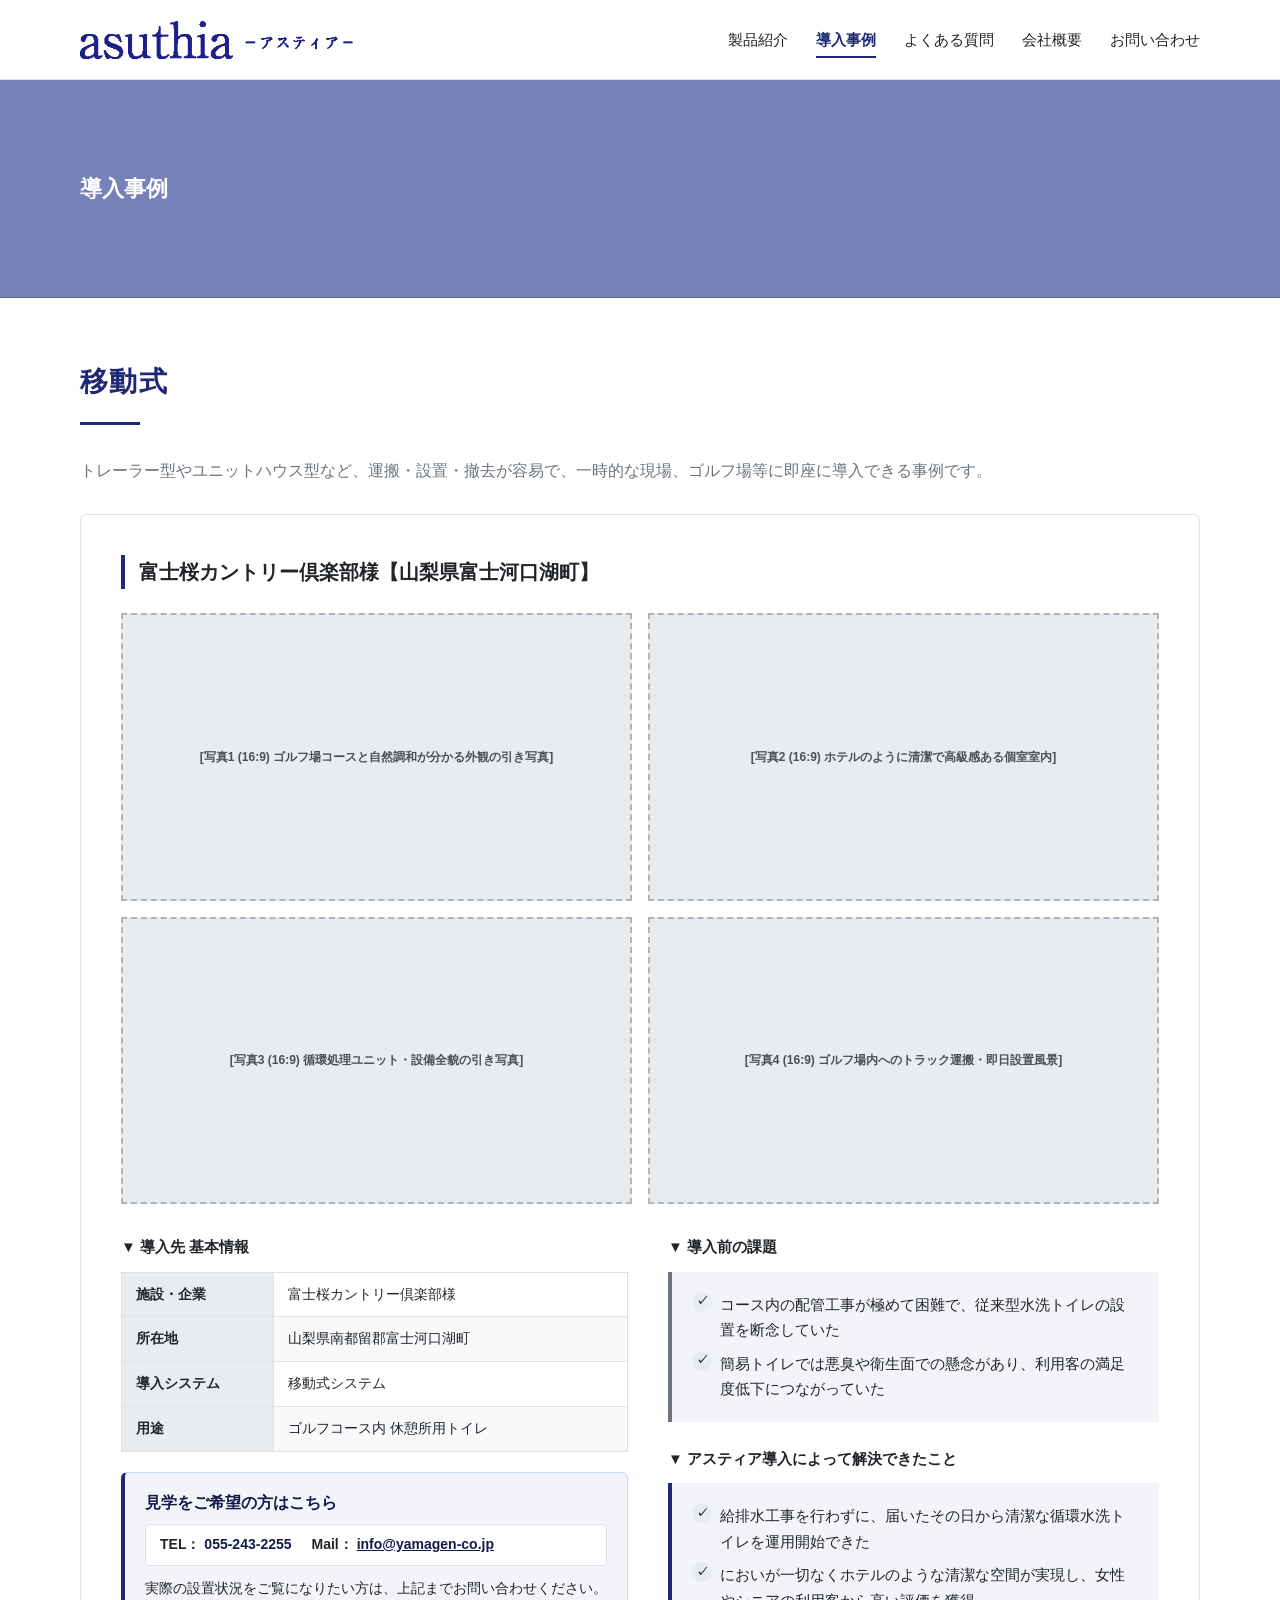
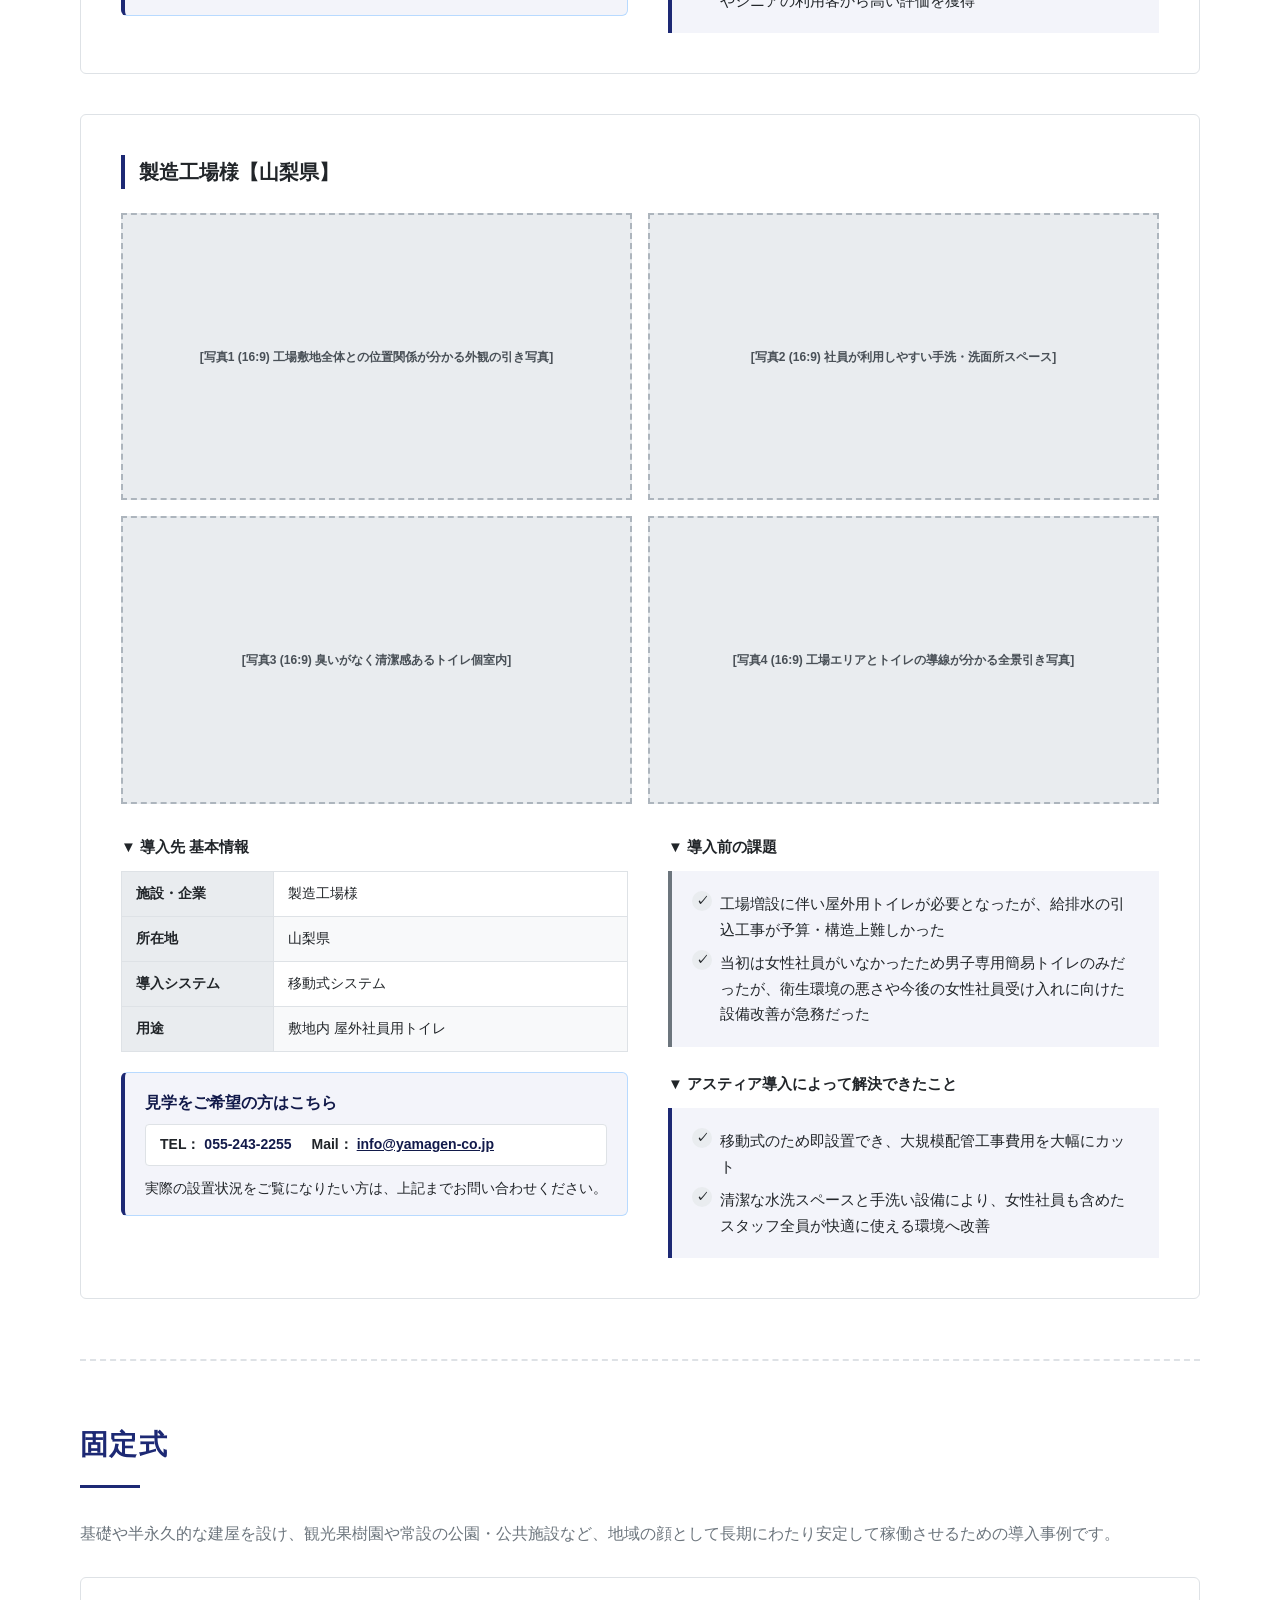
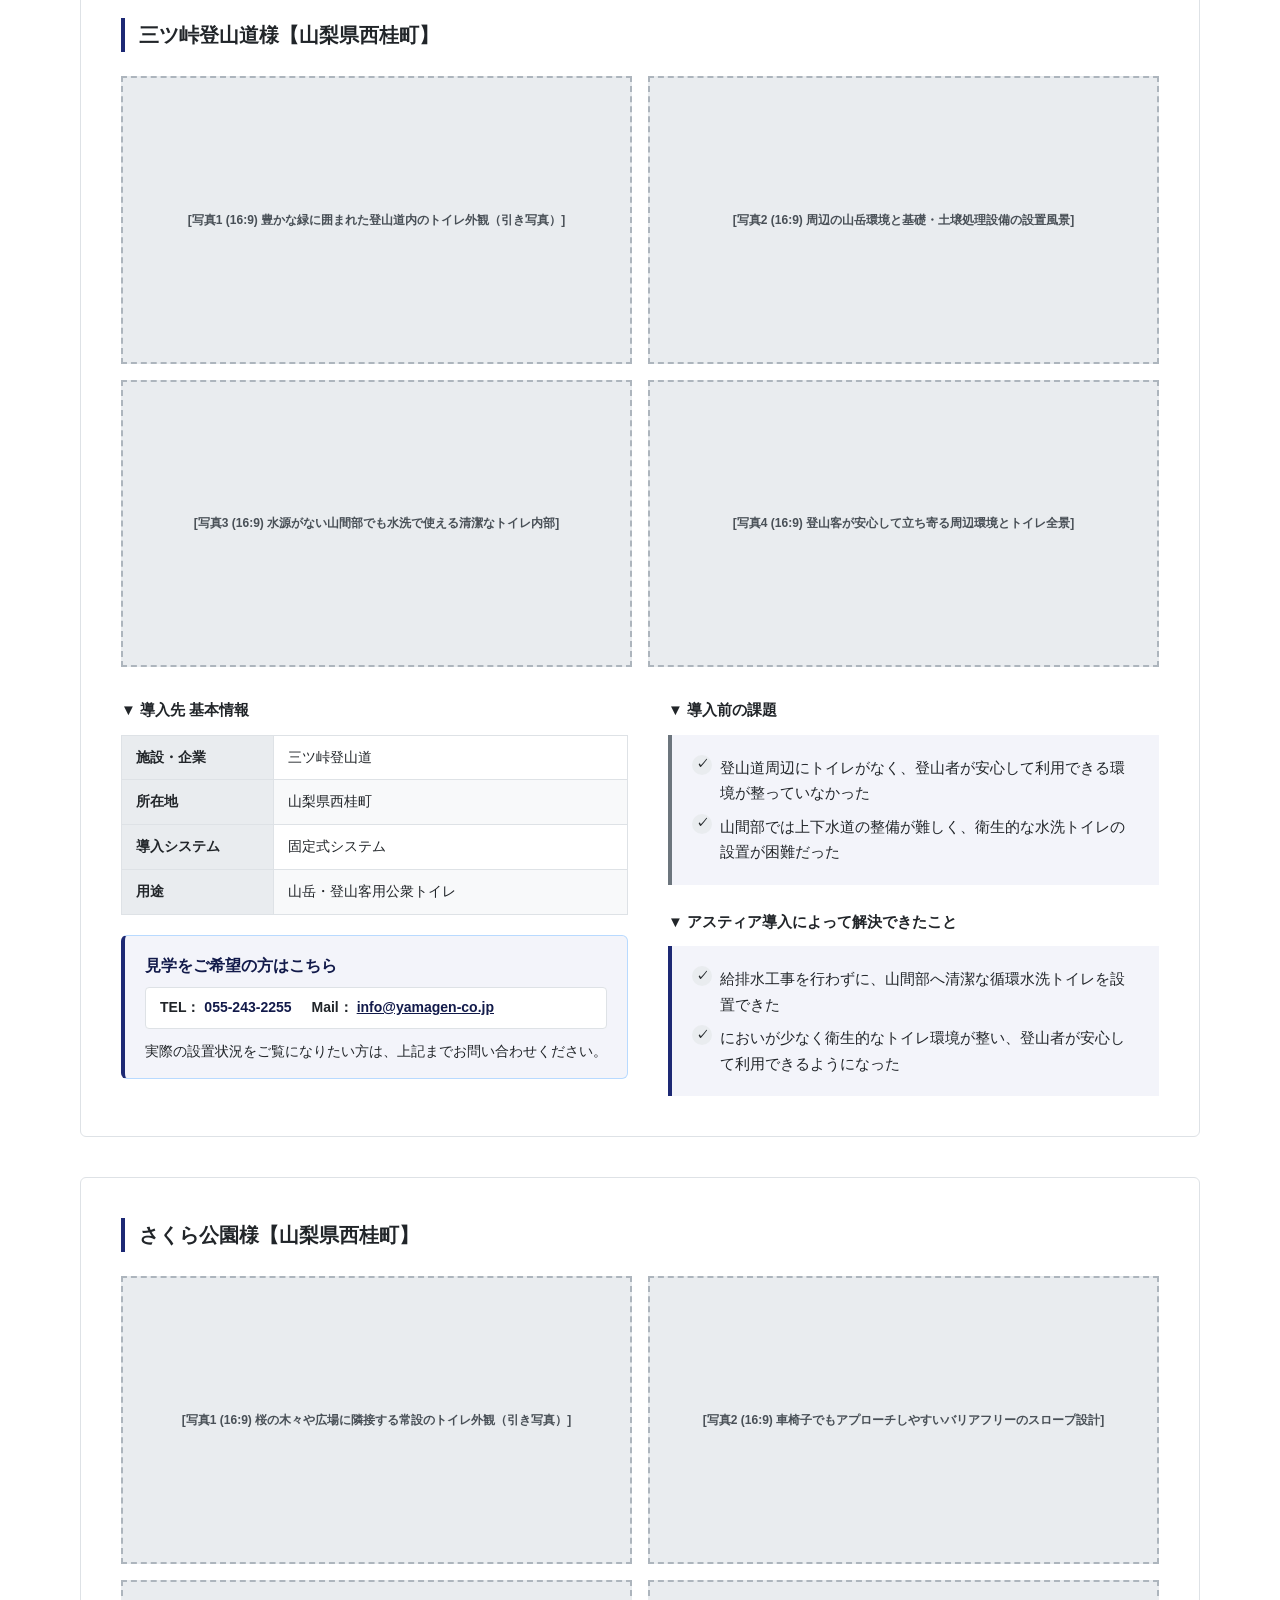
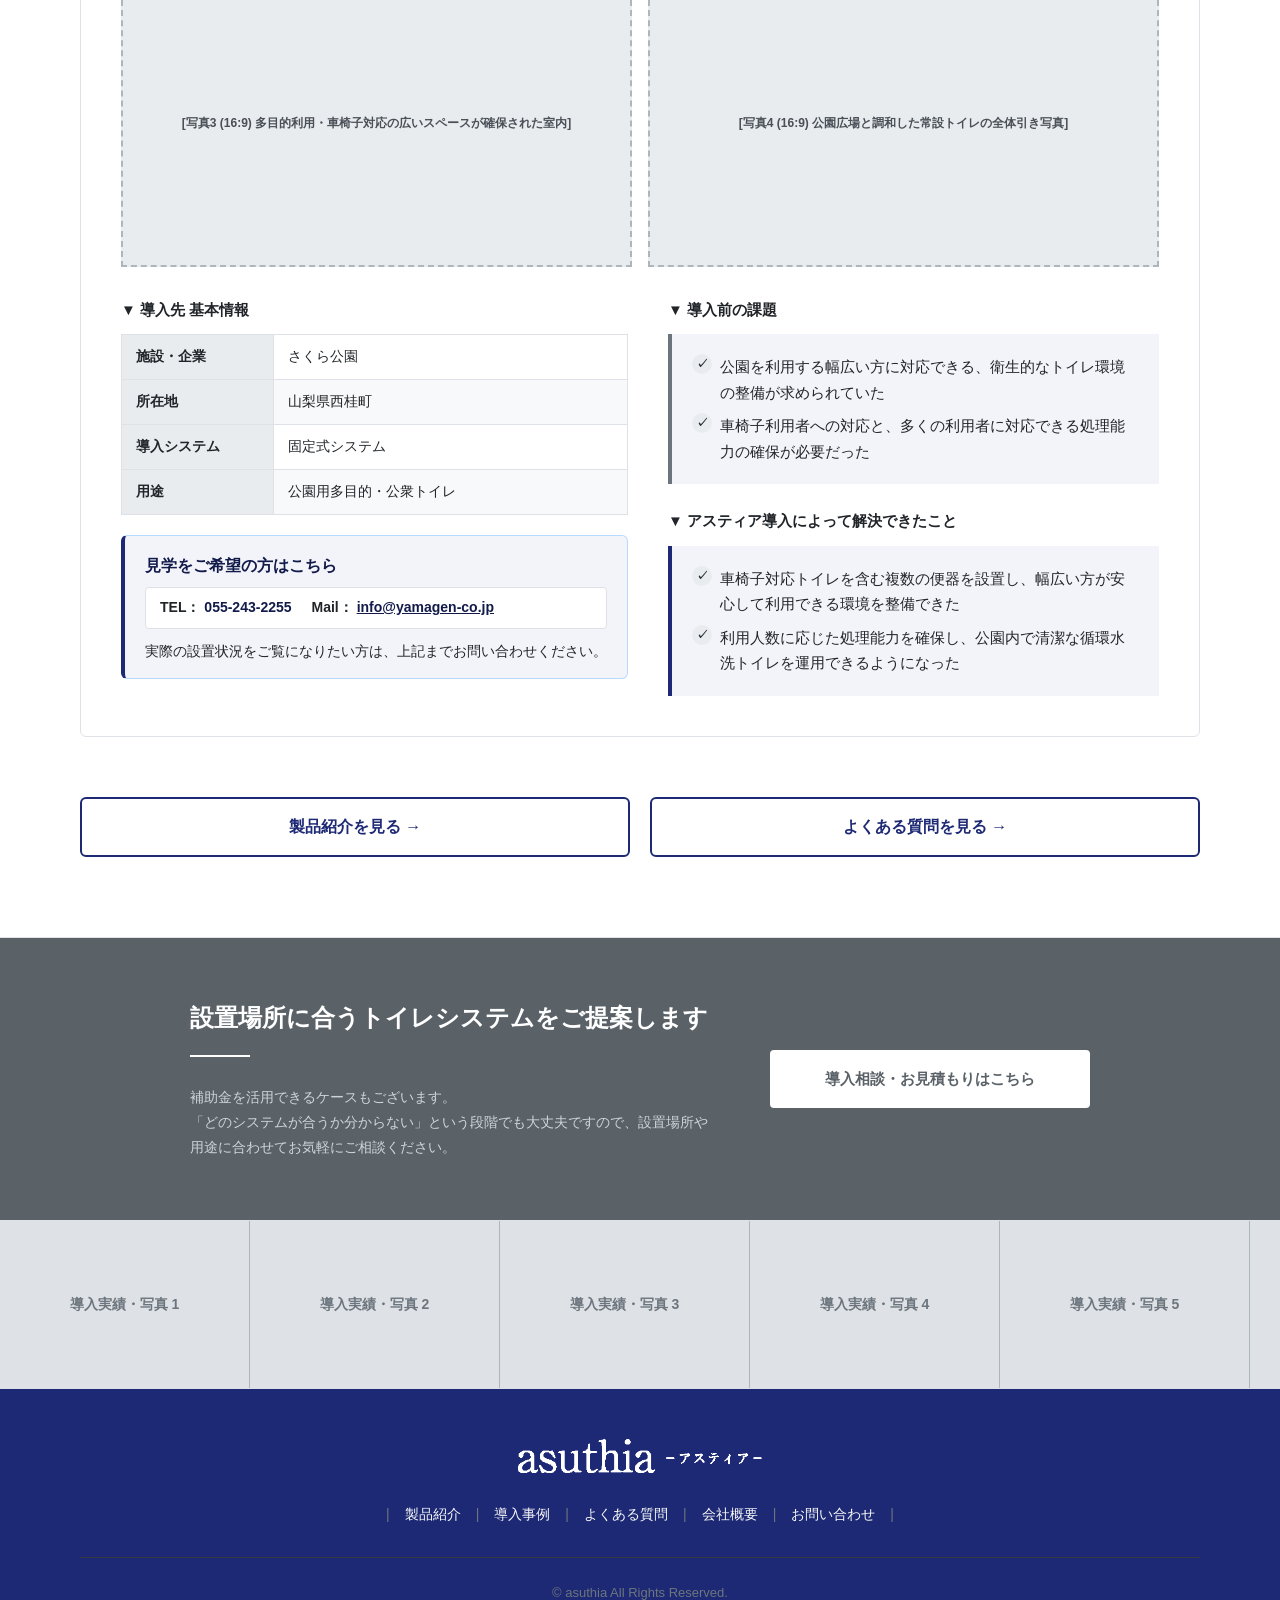
==== commit b4c124c1: "Update case studies and product page layout" ====
--- a/cases.html
+++ b/cases.html
@@ -100,14 +100,14 @@
           </div>
         </div>
 
-        <!-- 事例2: 山梨県内 製造工業様 -->
+        <!-- 事例2: 製造工場様 -->
         <div class="case-item" style="border: 1px solid var(--color-border); border-radius: 6px; padding: 40px; margin-bottom: 0; background-color: var(--color-white);">
-          <h3 style="font-size: 20px; font-weight: 700; margin-bottom: 24px; border-left: 4px solid var(--color-primary); padding-left: 14px;">山梨県内 製造工業様【山梨県】</h3>
+          <h3 style="font-size: 20px; font-weight: 700; margin-bottom: 24px; border-left: 4px solid var(--color-primary); padding-left: 14px;">製造工場様【山梨県】</h3>
           
           <!-- 1. 写真ギャラリー（背景・周辺環境込み of 引き写真重視） -->
           <div class="case-gallery" style="display: grid; grid-template-columns: repeat(2, 1fr); gap: 16px; margin-bottom: 30px;">
             <div class="placeholder-box" style="aspect-ratio: 16 / 9; padding: 0; font-size: 12px; display: flex; align-items: center; justify-content: center;">[写真1 (16:9) 工場敷地全体との位置関係が分かる外観の引き写真]</div>
-            <div class="placeholder-box" style="aspect-ratio: 16 / 9; padding: 0; font-size: 12px; display: flex; align-items: center; justify-content: center;">[写真2 (16:9) 作業員が利用しやすい手洗・洗面所スペース]</div>
+            <div class="placeholder-box" style="aspect-ratio: 16 / 9; padding: 0; font-size: 12px; display: flex; align-items: center; justify-content: center;">[写真2 (16:9) 社員が利用しやすい手洗・洗面所スペース]</div>
             <div class="placeholder-box" style="aspect-ratio: 16 / 9; padding: 0; font-size: 12px; display: flex; align-items: center; justify-content: center;">[写真3 (16:9) 臭いがなく清潔感あるトイレ個室内]</div>
             <div class="placeholder-box" style="aspect-ratio: 16 / 9; padding: 0; font-size: 12px; display: flex; align-items: center; justify-content: center;">[写真4 (16:9) 工場エリアとトイレの導線が分かる全景引き写真]</div>
           </div>
@@ -119,10 +119,10 @@
               <h4 style="font-size: 15px; font-weight: bold; margin-bottom: 12px;">▼ 導入先 基本情報</h4>
               <table class="custom-table info-table" style="font-size: 14px; background: #fff;">
                 <tbody>
-                  <tr><th style="padding: 10px 14px; width: 30%;">施設・企業</th><td style="padding: 10px 14px;">山梨県内 製造工業様</td></tr>
+                  <tr><th style="padding: 10px 14px; width: 30%;">施設・企業</th><td style="padding: 10px 14px;">製造工場様</td></tr>
                   <tr><th style="padding: 10px 14px;">所在地</th><td style="padding: 10px 14px;">山梨県</td></tr>
                   <tr><th style="padding: 10px 14px;">導入システム</th><td style="padding: 10px 14px;">移動式システム</td></tr>
-                  <tr><th style="padding: 10px 14px;">用途</th><td style="padding: 10px 14px;">敷地内 屋外臨時作業員用トイレ</td></tr>
+                  <tr><th style="padding: 10px 14px;">用途</th><td style="padding: 10px 14px;">敷地内 屋外社員用トイレ</td></tr>
                 </tbody>
               </table>
 
@@ -141,15 +141,15 @@
               <h4 style="font-size: 15px; font-weight: bold; margin-bottom: 12px;">▼ 導入前の課題</h4>
               <div class="info-box" style="margin: 0 0 20px 0; background-color: var(--color-bg-light); border-left-color: #6c757d; padding: 20px;">
                 <ul class="check-list" style="margin: 0; font-size: 14px;">
-                  <li style="margin-bottom: 8px;">工場増設に伴い屋外での作業員用トイレが必要となったが、給排水の引込工事が予算・構造上難しかった</li>
-                  <li style="margin-bottom: 0;">従来の簡易トイレは不衛生な環境になりがちで、屋外作業員の労働環境改善が急務だった</li>
+                  <li style="margin-bottom: 8px;">工場増設に伴い屋外用トイレが必要となったが、給排水の引込工事が予算・構造上難しかった</li>
+                  <li style="margin-bottom: 0;">当初は女性社員がいなかったため男子専用簡易トイレのみだったが、衛生環境の悪さや今後の女性社員受け入れに向けた設備改善が急務だった</li>
                 </ul>
               </div>
               <h4 style="font-size: 15px; font-weight: bold; margin-top: 24px; margin-bottom: 12px;">▼ アスティア導入によって解決できたこと</h4>
               <div class="info-box" style="margin: 0; background-color: var(--color-bg-light); border-left-color: var(--color-primary); padding: 20px;">
                 <ul class="check-list" style="margin: 0; font-size: 14px;">
                   <li style="margin-bottom: 8px;">移動式のため即設置でき、大規模配管工事費用を大幅にカット</li>
-                  <li style="margin-bottom: 0;">清潔な水洗スペースと手洗い設備により、女性作業員も含めたスタッフ全員が快適に使える環境へ改善</li>
+                  <li style="margin-bottom: 0;">清潔な水洗スペースと手洗い設備により、女性社員も含めたスタッフ全員が快適に使える環境へ改善</li>
                 </ul>
               </div>
             </div>
@@ -157,69 +157,7 @@
         </div>
       </section>
 
-      <!-- ==================== 移動式／固定式 セクション ==================== -->
-      <section class="case-section" style="margin-bottom: 60px;">
-        <h2 class="section-title">移動式／固定式</h2>
-        <p class="lead-text text-left" style="max-width: none; white-space: nowrap; margin-bottom: 30px;">
-          将来的な移設・増設を見据えながら、一定期間しっかり固定設置して運用するハイブリッドな導入事例です。
-        </p>
-
-        <!-- 事例3: FUJIYAMAツインテラス様 -->
-        <div class="case-item" style="border: 1px solid var(--color-border); border-radius: 6px; padding: 40px; margin-bottom: 0; background-color: var(--color-white);">
-          <h3 style="font-size: 20px; font-weight: 700; margin-bottom: 24px; border-left: 4px solid var(--color-primary); padding-left: 14px;">FUJIYAMAツインテラス様【山梨県笛吹市】</h3>
-          
-          <!-- 1. 写真ギャラリー（背景・周辺環境込み of 引き写真重視） -->
-          <div class="case-gallery" style="display: grid; grid-template-columns: repeat(2, 1fr); gap: 16px; margin-bottom: 30px;">
-            <div class="placeholder-box" style="aspect-ratio: 16 / 9; padding: 0; font-size: 12px; display: flex; align-items: center; justify-content: center;">[写真1 (16:9) 展望台環境と木目調トイレ外観の引き写真]</div>
-            <div class="placeholder-box" style="aspect-ratio: 16 / 9; padding: 0; font-size: 12px; display: flex; align-items: center; justify-content: center;">[写真2 (16:9) 富士山の絶景とロケーションが伝わる遠景写真]</div>
-            <div class="placeholder-box" style="aspect-ratio: 16 / 9; padding: 0; font-size: 12px; display: flex; align-items: center; justify-content: center;">[写真3 (16:9) 観光客が快適に利用できる清潔な室内]</div>
-            <div class="placeholder-box" style="aspect-ratio: 16 / 9; padding: 0; font-size: 12px; display: flex; align-items: center; justify-content: center;">[写真4 (16:9) 電源自給を可能にするソーラーパネル設備]</div>
-          </div>
-
-          <!-- 2. 下部のテキスト情報（2カラム） -->
-          <div class="grid-2" style="align-items: flex-start; gap: 40px; margin-bottom: 0;">
-            <!-- 左カラム：基本情報 -->
-            <div class="case-info-table">
-              <h4 style="font-size: 15px; font-weight: bold; margin-bottom: 12px;">▼ 導入先 基本情報</h4>
-              <table class="custom-table info-table" style="font-size: 14px; background: #fff;">
-                <tbody>
-                  <tr><th style="padding: 10px 14px; width: 30%;">施設・企業</th><td style="padding: 10px 14px;">FUJIYAMAツインテラス様</td></tr>
-                  <tr><th style="padding: 10px 14px;">所在地</th><td style="padding: 10px 14px;">山梨県笛吹市芦川町</td></tr>
-                  <tr><th style="padding: 10px 14px;">導入システム</th><td style="padding: 10px 14px;">移動式／固定式システム</td></tr>
-                  <tr><th style="padding: 10px 14px;">用途</th><td style="padding: 10px 14px;">観光スポット展望台 トイレ</td></tr>
-                </tbody>
-              </table>
-
-              <!-- 見学希望者向け導線 -->
-              <div class="case-tour-box">
-                <h5>見学をご希望の方はこちら</h5>
-                <div class="tour-contact-info" style="margin-bottom: 12px;">
-                  <div>TEL： <span>055-243-2255</span></div>
-                  <div>Mail： <span><a href="mailto:info@yamagen-co.jp" style="color: inherit; text-decoration: underline;">info@yamagen-co.jp</a></span></div>
-                </div>
-                <p style="margin: 0; white-space: nowrap;">実際の設置状況をご覧になりたい方は、上記までお問い合わせください。</p>
-              </div>
-            </div>
-
-            <div class="case-results">
-              <h4 style="font-size: 15px; font-weight: bold; margin-bottom: 12px;">▼ 導入前の課題</h4>
-              <div class="info-box" style="margin: 0 0 20px 0; background-color: var(--color-bg-light); border-left-color: #6c757d; padding: 20px;">
-                <ul class="check-list" style="margin: 0; font-size: 14px;">
-                  <li style="margin-bottom: 8px;">標高約1,300mの山岳観光エリアのため、上下水道および電源インフラが全く届かない</li>
-                  <li style="margin-bottom: 0;">富士山の眺望を求めて来訪する国内外の多くの観光客向けに、景観に馴染む高品質な公衆トイレ必要であった</li>
-                </ul>
-              </div>
-              <h4 style="font-size: 15px; font-weight: bold; margin-top: 24px; margin-bottom: 12px;">▼ アスティア導入によって解決できたこと</h4>
-              <div class="info-box" style="margin: 0; background-color: var(--color-bg-light); border-left-color: var(--color-primary); padding: 20px;">
-                <ul class="check-list" style="margin: 0; font-size: 14px;">
-                  <li style="margin-bottom: 8px;">給排水ゼロで完全循環。ソーラー発電と蓄電池で電源なしでも自立稼働する環境配慮型トイレを実現</li>
-                  <li style="margin-bottom: 0;">周辺環境を損なわないナチュラルな外装カスタマイズを行い、観光地の新たなおもてなし施設として大好評</li>
-                </ul>
-              </div>
-            </div>
-          </div>
-        </div>
-      </section>
+      <hr style="border: 0; border-top: 2px dashed var(--color-border); margin: 0 0 60px 0;">
 
       <!-- ==================== 固定式 セクション ==================== -->
       <section class="case-section" style="margin-bottom: 0;">
